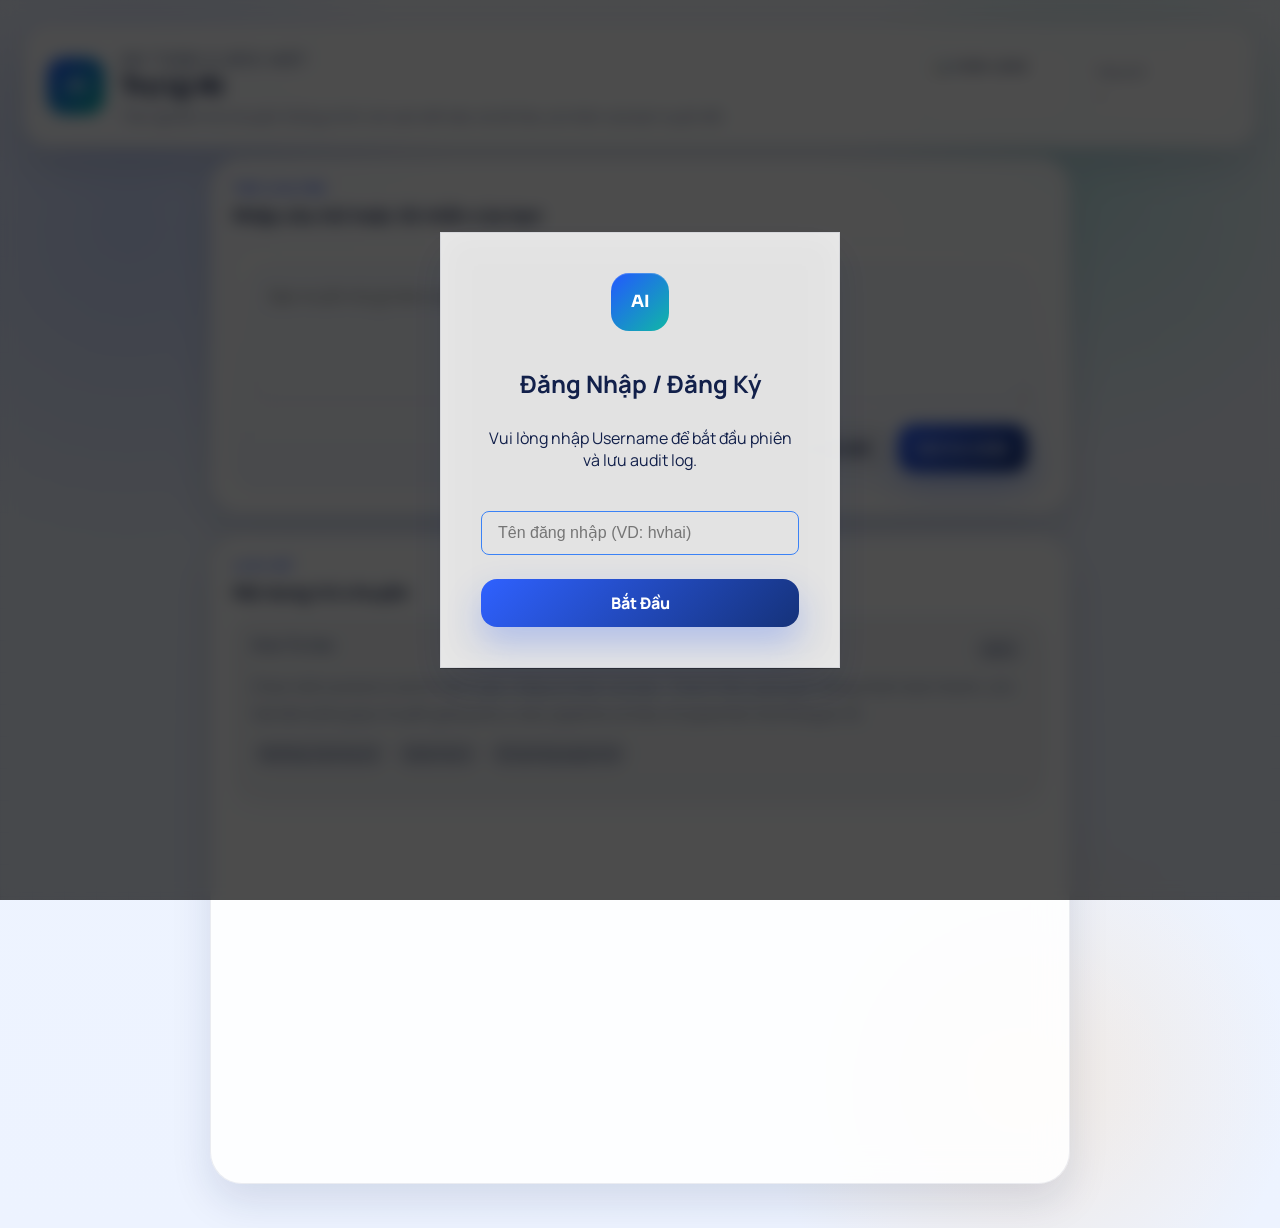
==== demo/app/index.html @ 73564e68 "feat: Introduce a PII detection demo application with test data, audit logging, and an LLM-based det" ====
<!DOCTYPE html>
<html lang="vi">
<head>
  <meta charset="UTF-8">
  <meta name="viewport" content="width=device-width, initial-scale=1.0">
  <title>Legit Flow Demo Console</title>
  <style>
    @import url('https://fonts.googleapis.com/css2?family=Manrope:wght@400;500;600;700;800&family=Sora:wght@600;700&display=swap');

    :root {
      --bg: #eef4ff;
      --bg-soft: #f6f9ff;
      --navy: #0e1c4a;
      --navy-deep: #07102d;
      --primary: #2358ff;
      --primary-soft: rgba(35, 88, 255, 0.12);
      --teal: #10b7a6;
      --teal-soft: rgba(16, 183, 166, 0.12);
      --gold: #ffb95e;
      --gold-soft: rgba(255, 185, 94, 0.16);
      --danger: #eb5757;
      --danger-soft: rgba(235, 87, 87, 0.14);
      --success: #169b6b;
      --success-soft: rgba(22, 155, 107, 0.12);
      --ink: #12204a;
      --muted: #69779a;
      --border: rgba(18, 32, 74, 0.08);
      --card: rgba(255, 255, 255, 0.88);
      --card-strong: rgba(255, 255, 255, 0.96);
      --shadow-lg: 0 32px 80px rgba(17, 35, 86, 0.16);
      --shadow-md: 0 18px 40px rgba(17, 35, 86, 0.12);
      --radius-xl: 32px;
      --radius-lg: 24px;
      --radius-md: 18px;
      --radius-sm: 14px;
    }

    * {
      box-sizing: border-box;
    }

    html,
    body {
      margin: 0;
      min-height: 100%;
    }

    body {
      font-family: "Manrope", "Segoe UI", sans-serif;
      color: var(--ink);
      background:
        radial-gradient(circle at 10% 18%, rgba(35, 88, 255, 0.18), transparent 22%),
        radial-gradient(circle at 85% 15%, rgba(16, 183, 166, 0.18), transparent 18%),
        radial-gradient(circle at 80% 88%, rgba(255, 185, 94, 0.18), transparent 18%),
        linear-gradient(180deg, #f8fbff 0%, var(--bg) 48%, #edf3ff 100%);
      overflow-x: hidden;
    }

    body::before,
    body::after {
      content: "";
      position: fixed;
      inset: 0;
      pointer-events: none;
      z-index: 0;
    }

    body::before {
      background-image:
        linear-gradient(rgba(14, 28, 74, 0.035) 1px, transparent 1px),
        linear-gradient(90deg, rgba(14, 28, 74, 0.035) 1px, transparent 1px);
      background-size: 32px 32px;
      mask-image: linear-gradient(180deg, rgba(0, 0, 0, 0.12), rgba(0, 0, 0, 0.8));
    }

    .app-shell {
      position: relative;
      z-index: 1;
      max-width: 1500px;
      margin: 0 auto;
      padding: 24px 24px 44px;
    }

    .panel {
      background: var(--card);
      border: 1px solid var(--border);
      box-shadow: var(--shadow-md);
      backdrop-filter: blur(16px);
    }

    .appbar {
      display: flex;
      justify-content: space-between;
      align-items: center;
      gap: 18px;
      padding: 18px 22px;
      border-radius: 26px;
    }

    .brand {
      display: flex;
      align-items: center;
      gap: 16px;
      min-width: 0;
    }

    .brand-mark {
      width: 58px;
      height: 58px;
      flex-shrink: 0;
      border-radius: 18px;
      display: grid;
      place-items: center;
      color: #fff;
      font-family: "Sora", "Manrope", sans-serif;
      font-size: 1.05rem;
      font-weight: 700;
      background:
        radial-gradient(circle at 28% 24%, rgba(255, 255, 255, 0.26), transparent 38%),
        linear-gradient(135deg, #2f61ff, #0f1b4a 82%);
      box-shadow: inset 0 1px 0 rgba(255, 255, 255, 0.2);
    }

    .brand-copy {
      min-width: 0;
    }

    .eyebrow {
      margin: 0 0 6px;
      color: #315dff;
      font-size: 0.78rem;
      letter-spacing: 0.16em;
      font-weight: 800;
      text-transform: uppercase;
    }

    .brand-copy h1 {
      margin: 0;
      font-family: "Sora", "Manrope", sans-serif;
      font-size: clamp(1.35rem, 2vw, 2rem);
      line-height: 1.1;
      letter-spacing: -0.03em;
    }

    .brand-copy p {
      margin: 6px 0 0;
      color: var(--muted);
      line-height: 1.5;
      max-width: 720px;
      font-size: 0.94rem;
    }

    .top-actions {
      display: flex;
      align-items: stretch;
      gap: 12px;
      flex-wrap: wrap;
      justify-content: flex-end;
    }

    .top-chip,
    .profile-chip {
      border-radius: 18px;
      padding: 12px 14px;
      background: var(--card-strong);
      border: 1px solid rgba(18, 32, 74, 0.08);
      min-width: 150px;
    }

    .top-chip span,
    .profile-chip span {
      display: block;
      color: var(--muted);
      font-size: 0.76rem;
      font-weight: 700;
      letter-spacing: 0.1em;
      text-transform: uppercase;
      margin-bottom: 5px;
    }

    .top-chip strong,
    .profile-chip strong {
      display: block;
      font-size: 0.95rem;
      line-height: 1.35;
    }

    .top-chip.gateway {
      min-width: 220px;
    }

    .top-chip.gateway strong {
      display: flex;
      align-items: center;
      justify-content: space-between;
      gap: 10px;
    }

    .gateway-pill {
      display: inline-flex;
      align-items: center;
      justify-content: center;
      padding: 7px 10px;
      border-radius: 999px;
      font-size: 0.72rem;
      font-weight: 800;
      letter-spacing: 0.08em;
      text-transform: uppercase;
      color: var(--muted);
      background: rgba(18, 32, 74, 0.08);
    }

    .gateway-pill.ok {
      background: var(--success-soft);
      color: var(--success);
    }

    .gateway-pill.warn {
      background: var(--gold-soft);
      color: #b86b00;
    }

    .gateway-pill.danger {
      background: var(--danger-soft);
      color: var(--danger);
    }

    .profile-chip {
      min-width: 180px;
      display: flex;
      align-items: center;
      gap: 12px;
    }

    .profile-avatar {
      width: 40px;
      height: 40px;
      flex-shrink: 0;
      border-radius: 14px;
      display: grid;
      place-items: center;
      color: #fff;
      font-weight: 800;
      background: linear-gradient(135deg, #10b7a6, #2358ff);
    }

    .profile-chip div {
      min-width: 0;
    }

    .hero-wrap {
      position: relative;
      margin-top: 22px;
      padding-bottom: 54px;
    }

    .hero-card {
      position: relative;
      overflow: hidden;
      padding: 34px 34px 88px;
      border-radius: var(--radius-xl);
      background:
        radial-gradient(circle at 78% 24%, rgba(255, 255, 255, 0.16), transparent 22%),
        linear-gradient(140deg, #17306f 0%, #102355 42%, #2358ff 100%);
      color: #fff;
      box-shadow: var(--shadow-lg);
    }

    .hero-card::after {
      content: "";
      position: absolute;
      right: -80px;
      top: -80px;
      width: 260px;
      height: 260px;
      border-radius: 50%;
      background: rgba(255, 255, 255, 0.08);
    }

    .hero-grid {
      position: relative;
      z-index: 1;
      display: grid;
      grid-template-columns: minmax(0, 1.35fr) minmax(300px, 0.95fr);
      gap: 22px;
      align-items: stretch;
    }

    .hero-copy h2 {
      margin: 0;
      font-family: "Sora", "Manrope", sans-serif;
      font-size: clamp(1.8rem, 2.8vw, 3rem);
      line-height: 1.08;
      letter-spacing: -0.04em;
      max-width: 760px;
    }

    .hero-copy p {
      margin: 16px 0 0;
      color: rgba(255, 255, 255, 0.82);
      line-height: 1.72;
      max-width: 720px;
      font-size: 1rem;
    }

    .hero-pills {
      display: flex;
      flex-wrap: wrap;
      gap: 10px;
      margin-top: 20px;
    }

    .hero-pills span {
      border-radius: 999px;
      padding: 11px 14px;
      background: rgba(255, 255, 255, 0.12);
      border: 1px solid rgba(255, 255, 255, 0.14);
      font-size: 0.84rem;
      font-weight: 700;
      color: rgba(255, 255, 255, 0.96);
      white-space: nowrap;
    }

    .hero-side {
      display: grid;
      gap: 14px;
      align-content: start;
    }

    .trust-card {
      border-radius: 24px;
      padding: 18px;
      background: rgba(255, 255, 255, 0.12);
      border: 1px solid rgba(255, 255, 255, 0.14);
    }

    .trust-card span {
      display: block;
      color: rgba(255, 255, 255, 0.68);
      font-size: 0.74rem;
      letter-spacing: 0.12em;
      text-transform: uppercase;
      font-weight: 800;
      margin-bottom: 6px;
    }

    .trust-card strong {
      display: block;
      font-size: 1.05rem;
      line-height: 1.45;
    }

    .trust-card p {
      margin: 8px 0 0;
      color: rgba(255, 255, 255, 0.78);
      line-height: 1.55;
      font-size: 0.88rem;
    }

    .hero-floats {
      position: absolute;
      left: 28px;
      right: 28px;
      bottom: 0;
      display: grid;
      grid-template-columns: repeat(4, minmax(0, 1fr));
      gap: 14px;
    }

    .float-card {
      border-radius: 22px;
      padding: 16px 18px;
      background: var(--card-strong);
      border: 1px solid rgba(18, 32, 74, 0.08);
      box-shadow: 0 18px 40px rgba(16, 35, 92, 0.12);
    }

    .float-card span {
      display: block;
      color: var(--muted);
      font-size: 0.74rem;
      font-weight: 800;
      letter-spacing: 0.12em;
      text-transform: uppercase;
      margin-bottom: 6px;
    }

    .float-card strong {
      display: block;
      font-size: 1rem;
      line-height: 1.4;
      color: var(--ink);
    }

    .float-card p {
      margin: 8px 0 0;
      color: var(--muted);
      line-height: 1.55;
      font-size: 0.84rem;
    }

    .float-card.audit strong,
    .float-card.policy strong {
      word-break: break-word;
    }

    .option-strip {
      margin-top: 6px;
      border-radius: 26px;
      padding: 18px;
    }

    .option-strip-row {
      display: grid;
      grid-template-columns: minmax(0, 1.1fr) minmax(280px, 0.9fr);
      gap: 18px;
      align-items: start;
    }

    .option-block span.label {
      display: block;
      color: var(--muted);
      font-size: 0.76rem;
      font-weight: 800;
      letter-spacing: 0.12em;
      text-transform: uppercase;
      margin-bottom: 10px;
    }

    .option-bar {
      display: inline-flex;
      flex-wrap: wrap;
      gap: 8px;
      padding: 7px;
      border-radius: 18px;
      background: rgba(18, 32, 74, 0.05);
      border: 1px solid rgba(18, 32, 74, 0.06);
    }

    .option-bar button {
      border: none;
      border-radius: 14px;
      padding: 11px 14px;
      background: transparent;
      color: var(--muted);
      font-weight: 700;
      cursor: pointer;
      transition: background 0.18s ease, color 0.18s ease, transform 0.18s ease;
      white-space: nowrap;
    }

    .option-bar button:hover {
      transform: translateY(-1px);
    }

    .option-bar button.active {
      background: linear-gradient(135deg, #fff, #edf3ff);
      color: var(--navy);
      box-shadow: 0 8px 18px rgba(17, 35, 86, 0.08);
    }

    .principle-chips {
      display: flex;
      flex-wrap: wrap;
      gap: 10px;
    }

    .principle-chips span {
      border-radius: 999px;
      padding: 11px 14px;
      background: rgba(255, 255, 255, 0.92);
      border: 1px solid rgba(18, 32, 74, 0.06);
      color: var(--ink);
      font-size: 0.84rem;
      font-weight: 700;
    }

    .dashboard {
      display: grid;
      grid-template-columns: minmax(0, 1.4fr) minmax(340px, 0.9fr);
      gap: 20px;
      margin-top: 20px;
      align-items: start;
    }

    .dashboard-main,
    .dashboard-side {
      display: flex;
      flex-direction: column;
      gap: 20px;
      min-width: 0;
    }

    .workspace,
    .conversation,
    .insights,
    .support-card {
      border-radius: var(--radius-xl);
      padding: 22px;
    }

    .section-top {
      display: flex;
      justify-content: space-between;
      align-items: flex-start;
      gap: 14px;
      margin-bottom: 14px;
    }

    .section-top .section-copy p {
      margin: 0 0 6px;
      color: #315dff;
      font-size: 0.76rem;
      font-weight: 800;
      letter-spacing: 0.14em;
      text-transform: uppercase;
    }

    .section-top .section-copy h3 {
      margin: 0;
      font-size: 1.14rem;
      line-height: 1.35;
    }

    .section-helper {
      margin: 0;
      color: var(--muted);
      line-height: 1.6;
      font-size: 0.92rem;
    }

    .mode-switch.compact {
      flex-shrink: 0;
    }

    .scenario-rail {
      display: grid;
      grid-template-columns: repeat(2, minmax(0, 1fr));
      gap: 14px;
      margin-top: 18px;
    }

    .scenario-card {
      position: relative;
      width: 100%;
      text-align: left;
      border: none;
      cursor: pointer;
      border-radius: 22px;
      padding: 18px;
      background:
        linear-gradient(180deg, rgba(255, 255, 255, 0.98), rgba(244, 248, 255, 0.94));
      border: 1px solid rgba(18, 32, 74, 0.08);
      box-shadow: 0 16px 34px rgba(17, 35, 86, 0.08);
      transition: transform 0.18s ease, box-shadow 0.18s ease, border-color 0.18s ease;
    }

    .scenario-card:hover {
      transform: translateY(-2px);
      box-shadow: 0 20px 40px rgba(17, 35, 86, 0.12);
      border-color: rgba(35, 88, 255, 0.16);
    }

    .scenario-card:disabled {
      cursor: not-allowed;
      opacity: 0.68;
      transform: none;
      box-shadow: none;
    }

    .scenario-card.block::before,
    .scenario-card.mask::before,
    .scenario-card.allow::before,
    .scenario-card.stream::before {
      content: "";
      position: absolute;
      left: 18px;
      top: 18px;
      width: 38px;
      height: 38px;
      border-radius: 14px;
    }

    .scenario-card.block::before {
      background: var(--danger-soft);
    }

    .scenario-card.mask::before {
      background: var(--gold-soft);
    }

    .scenario-card.allow::before {
      background: var(--success-soft);
    }

    .scenario-card.stream::before {
      background: var(--primary-soft);
    }

    .scenario-meta {
      display: flex;
      justify-content: space-between;
      align-items: center;
      gap: 10px;
      margin-left: 52px;
      margin-bottom: 12px;
    }

    .scenario-meta span {
      font-size: 0.75rem;
      font-weight: 800;
      letter-spacing: 0.1em;
      text-transform: uppercase;
      color: var(--muted);
    }

    .scenario-badge {
      display: inline-flex;
      align-items: center;
      border-radius: 999px;
      padding: 8px 10px;
      font-size: 0.72rem;
      font-weight: 800;
      letter-spacing: 0.08em;
      text-transform: uppercase;
    }

    .scenario-badge.block {
      background: var(--danger-soft);
      color: var(--danger);
    }

    .scenario-badge.mask {
      background: var(--gold-soft);
      color: #b86b00;
    }

    .scenario-badge.allow {
      background: var(--success-soft);
      color: var(--success);
    }

    .scenario-badge.stream {
      background: var(--primary-soft);
      color: var(--primary);
    }

    .scenario-card h4 {
      margin: 0;
      font-size: 1.02rem;
      line-height: 1.4;
    }

    .scenario-card p {
      margin: 8px 0 0;
      color: var(--muted);
      line-height: 1.58;
      font-size: 0.9rem;
    }

    .scenario-foot {
      display: flex;
      justify-content: space-between;
      align-items: flex-end;
      gap: 14px;
      margin-top: 14px;
    }

    .scenario-foot span {
      color: var(--muted);
      font-size: 0.82rem;
      line-height: 1.48;
    }

    .scenario-foot strong {
      color: var(--primary);
      font-size: 0.84rem;
      white-space: nowrap;
    }

    .empty-scenarios {
      padding: 18px;
      border-radius: 20px;
      background: rgba(18, 32, 74, 0.04);
      border: 1px dashed rgba(18, 32, 74, 0.12);
      color: var(--muted);
      line-height: 1.55;
    }

    .composer {
      margin-top: 18px;
      border-radius: 26px;
      padding: 18px;
      background: linear-gradient(180deg, #fff, #f4f8ff);
      border: 1px solid rgba(18, 32, 74, 0.08);
    }

    .composer label {
      display: block;
      margin-bottom: 12px;
      color: var(--ink);
      font-size: 0.92rem;
      font-weight: 800;
    }

    .composer textarea {
      width: 100%;
      min-height: 138px;
      resize: vertical;
      border: none;
      outline: none;
      border-radius: 20px;
      padding: 18px;
      font: inherit;
      color: var(--ink);
      background: #f7faff;
      box-shadow: inset 0 0 0 1px rgba(18, 32, 74, 0.08);
      line-height: 1.72;
      transition: box-shadow 0.18s ease, background 0.18s ease;
    }

    .composer textarea:focus {
      background: #fff;
      box-shadow:
        inset 0 0 0 1px rgba(35, 88, 255, 0.24),
        0 0 0 5px rgba(35, 88, 255, 0.08);
    }

    .composer-footer {
      display: flex;
      justify-content: space-between;
      align-items: center;
      gap: 16px;
      flex-wrap: wrap;
      margin-top: 16px;
    }

    .helper {
      color: var(--muted);
      font-size: 0.88rem;
      line-height: 1.5;
    }

    .button-row {
      display: flex;
      gap: 10px;
      flex-wrap: wrap;
    }

    .btn {
      border: none;
      border-radius: 16px;
      padding: 13px 18px;
      font: inherit;
      font-weight: 800;
      cursor: pointer;
      transition: transform 0.18s ease, opacity 0.18s ease, box-shadow 0.18s ease;
    }

    .btn:hover {
      transform: translateY(-1px);
    }

    .btn:disabled {
      cursor: not-allowed;
      opacity: 0.6;
      transform: none;
      box-shadow: none;
    }

    .btn-primary {
      color: #fff;
      background: linear-gradient(135deg, #2f61ff, #15327a);
      box-shadow: 0 16px 34px rgba(35, 88, 255, 0.26);
    }

    .btn-secondary {
      color: var(--ink);
      background: rgba(18, 32, 74, 0.06);
    }

    .conversation {
      min-height: 650px;
      display: flex;
      flex-direction: column;
    }

    .badge-inline {
      display: inline-flex;
      align-items: center;
      justify-content: center;
      padding: 9px 12px;
      border-radius: 999px;
      font-size: 0.74rem;
      font-weight: 800;
      letter-spacing: 0.08em;
      text-transform: uppercase;
      background: rgba(18, 32, 74, 0.08);
      color: var(--muted);
      white-space: nowrap;
    }

    .badge-inline.warn {
      background: var(--gold-soft);
      color: #b86b00;
    }

    .chat-feed {
      display: flex;
      flex-direction: column;
      gap: 14px;
      min-height: 440px;
      max-height: 72vh;
      overflow: auto;
      padding-right: 4px;
    }

    .message {
      max-width: 90%;
      border-radius: 24px;
      padding: 16px 18px;
      background: linear-gradient(180deg, #ffffff, #f6f9ff);
      border: 1px solid rgba(18, 32, 74, 0.08);
      box-shadow: 0 12px 28px rgba(17, 35, 86, 0.08);
    }

    .message.user {
      align-self: flex-end;
      background: linear-gradient(135deg, #204fe2, #0f1c4a);
      color: #fff;
      box-shadow: 0 16px 30px rgba(35, 88, 255, 0.24);
    }

    .message.assistant {
      align-self: flex-start;
    }

    .message.system {
      align-self: center;
      max-width: 100%;
      background: rgba(18, 32, 74, 0.04);
      border-style: dashed;
      color: var(--muted);
    }

    .message.blocked,
    .message.guarded {
      background: linear-gradient(180deg, #fff7f7, #fff3f3);
      border-color: rgba(235, 87, 87, 0.18);
    }

    .message-head {
      display: flex;
      justify-content: space-between;
      align-items: flex-start;
      gap: 12px;
      margin-bottom: 10px;
    }

    .message-title {
      font-size: 0.9rem;
      font-weight: 800;
    }

    .message-tag {
      display: inline-flex;
      align-items: center;
      border-radius: 999px;
      padding: 7px 10px;
      background: rgba(18, 32, 74, 0.08);
      color: inherit;
      font-size: 0.72rem;
      font-weight: 800;
      letter-spacing: 0.08em;
      text-transform: uppercase;
    }

    .message.user .message-tag {
      background: rgba(255, 255, 255, 0.14);
    }

    .message-body {
      white-space: pre-wrap;
      line-height: 1.72;
      font-size: 0.96rem;
    }

    .chip-row {
      display: flex;
      flex-wrap: wrap;
      gap: 8px;
      margin-top: 12px;
    }

    .mini-chip {
      display: inline-flex;
      align-items: center;
      border-radius: 999px;
      padding: 7px 10px;
      background: rgba(18, 32, 74, 0.08);
      color: inherit;
      font-size: 0.72rem;
      font-weight: 800;
    }

    .message.user .mini-chip {
      background: rgba(255, 255, 255, 0.14);
    }

    .message-meta {
      margin-top: 12px;
      color: inherit;
      opacity: 0.74;
      font-size: 0.83rem;
      line-height: 1.5;
    }

    .insight-tabs {
      margin-bottom: 16px;
    }

    .insight-pane {
      display: none;
    }

    .insight-pane.active {
      display: block;
    }

    .assessment-panel {
      border-radius: 24px;
      padding: 18px;
      background: linear-gradient(180deg, #fff, #f8fbff);
      border: 1px solid rgba(18, 32, 74, 0.08);
    }

    .assessment-panel[data-tone="allow"] {
      border-color: rgba(22, 155, 107, 0.18);
    }

    .assessment-panel[data-tone="mask"] {
      border-color: rgba(255, 185, 94, 0.2);
    }

    .assessment-panel[data-tone="block"] {
      border-color: rgba(235, 87, 87, 0.2);
    }

    .tone {
      display: inline-flex;
      align-items: center;
      justify-content: center;
      border-radius: 999px;
      padding: 8px 12px;
      font-size: 0.74rem;
      font-weight: 800;
      letter-spacing: 0.08em;
      text-transform: uppercase;
      background: rgba(18, 32, 74, 0.08);
      color: var(--muted);
      white-space: nowrap;
    }

    .tone-allow {
      background: var(--success-soft);
      color: var(--success);
    }

    .tone-mask {
      background: var(--gold-soft);
      color: #b86b00;
    }

    .tone-block {
      background: var(--danger-soft);
      color: var(--danger);
    }

    .inspection-grid {
      display: grid;
      grid-template-columns: repeat(2, minmax(0, 1fr));
      gap: 12px;
      margin: 16px 0;
    }

    .inspection-card {
      border-radius: 18px;
      padding: 14px;
      background: rgba(18, 32, 74, 0.04);
      border: 1px solid rgba(18, 32, 74, 0.06);
    }

    .inspection-card span {
      display: block;
      color: var(--muted);
      font-size: 0.8rem;
      margin-bottom: 6px;
    }

    .inspection-card strong {
      display: block;
      line-height: 1.4;
      font-size: 0.94rem;
    }

    .subheading {
      margin: 18px 0 10px;
      color: #315dff;
      font-size: 0.76rem;
      font-weight: 800;
      letter-spacing: 0.12em;
      text-transform: uppercase;
    }

    .signal-list {
      display: flex;
      flex-wrap: wrap;
      gap: 10px;
    }

    .signal-chip {
      min-width: 130px;
      border-radius: 18px;
      padding: 10px 12px;
      background: rgba(18, 32, 74, 0.04);
      border: 1px solid rgba(18, 32, 74, 0.08);
    }

    .signal-chip strong {
      display: block;
      font-size: 0.88rem;
      margin-bottom: 5px;
    }

    .signal-chip span {
      display: block;
      color: var(--muted);
      font-size: 0.8rem;
      line-height: 1.45;
    }

    .signal-chip.block {
      background: var(--danger-soft);
      border-color: rgba(235, 87, 87, 0.16);
    }

    .signal-chip.mask {
      background: var(--gold-soft);
      border-color: rgba(255, 185, 94, 0.18);
    }

    .signal-chip.allow {
      background: var(--success-soft);
      border-color: rgba(22, 155, 107, 0.16);
    }

    .empty-state {
      width: 100%;
      border-radius: 18px;
      padding: 14px 16px;
      color: var(--muted);
      background: rgba(18, 32, 74, 0.04);
      border: 1px dashed rgba(18, 32, 74, 0.12);
      line-height: 1.55;
    }

    .code-block {
      margin: 0;
      padding: 16px;
      border-radius: 20px;
      background: linear-gradient(180deg, #0f1b4a, #081130);
      color: #eef4ff;
      white-space: pre-wrap;
      word-break: break-word;
      line-height: 1.7;
      min-height: 120px;
      font-size: 0.9rem;
      font-family: "SFMono-Regular", Consolas, monospace;
      box-shadow: inset 0 1px 0 rgba(255, 255, 255, 0.06);
    }

    .audit-note {
      margin-top: 14px;
      color: var(--muted);
      line-height: 1.6;
      font-size: 0.88rem;
    }

    .pipeline-list {
      display: grid;
      gap: 12px;
      margin: 0;
      padding: 0;
      list-style: none;
    }

    .pipeline-item {
      display: grid;
      grid-template-columns: auto 1fr;
      gap: 12px;
      padding: 14px;
      border-radius: 18px;
      background: rgba(18, 32, 74, 0.04);
      border: 1px solid rgba(18, 32, 74, 0.06);
    }

    .pipeline-index {
      width: 32px;
      height: 32px;
      border-radius: 12px;
      display: grid;
      place-items: center;
      font-size: 0.82rem;
      font-weight: 800;
      color: var(--ink);
      background: rgba(18, 32, 74, 0.08);
    }

    .pipeline-item strong {
      display: block;
      margin-bottom: 4px;
      font-size: 0.92rem;
    }

    .pipeline-item span {
      display: block;
      color: var(--muted);
      font-size: 0.86rem;
      line-height: 1.56;
    }

    .pipeline-item.active .pipeline-index {
      background: var(--primary-soft);
      color: var(--primary);
    }

    .pipeline-item.warn .pipeline-index {
      background: var(--gold-soft);
      color: #b86b00;
    }

    .pipeline-item.alert .pipeline-index {
      background: var(--danger-soft);
      color: var(--danger);
    }

    .pipeline-item.skipped {
      opacity: 0.7;
    }

    .criteria-list,
    .support-list {
      margin: 0;
      padding-left: 18px;
      display: grid;
      gap: 12px;
      color: var(--muted);
      line-height: 1.6;
      font-size: 0.9rem;
    }

    .criteria-list strong,
    .support-list strong {
      color: var(--ink);
    }

    .support-card .support-grid {
      display: grid;
      gap: 12px;
      margin-top: 14px;
    }

    .support-box {
      border-radius: 20px;
      padding: 16px;
      background: linear-gradient(180deg, #fff, #f6f9ff);
      border: 1px solid rgba(18, 32, 74, 0.08);
    }

    .support-box span {
      display: block;
      color: #315dff;
      font-size: 0.75rem;
      font-weight: 800;
      letter-spacing: 0.12em;
      text-transform: uppercase;
      margin-bottom: 8px;
    }

    .support-box p {
      margin: 0;
      color: var(--muted);
      line-height: 1.6;
      font-size: 0.9rem;
    }

    .loading::after {
      content: " ";
      display: inline-block;
      width: 1em;
      overflow: hidden;
      vertical-align: bottom;
      animation: dots 1.2s steps(3, end) infinite;
    }

    @keyframes dots {
      0% { width: 0; }
      100% { width: 1em; }
    }

    @media (max-width: 1280px) {
      .hero-grid,
      .option-strip-row,
      .dashboard {
        grid-template-columns: 1fr;
      }

      .hero-floats {
        position: static;
        margin-top: 16px;
        grid-template-columns: repeat(2, minmax(0, 1fr));
      }

      .hero-wrap {
        padding-bottom: 0;
      }

      .hero-card {
        padding-bottom: 34px;
      }
    }

    @media (max-width: 900px) {
      .app-shell {
        padding: 16px 16px 28px;
      }

      .appbar,
      .section-top,
      .composer-footer {
        flex-direction: column;
        align-items: stretch;
      }

      .top-actions {
        justify-content: stretch;
      }

      .hero-copy h2 {
        font-size: 1.8rem;
      }

      .hero-floats,
      .scenario-rail,
      .inspection-grid {
        grid-template-columns: 1fr;
      }

      .message {
        max-width: 100%;
      }

      .option-bar {
        width: 100%;
      }
    }

    /* Normal User Mode CSS Overrides */
    .hero-wrap,
    .option-strip,
    .dashboard-side,
    .mode-switch,
    #modeDescription,
    #scenarioList,
    .top-actions .profile-chip,
    .top-actions .top-chip:nth-child(2) {
      display: none !important;
    }

    .dashboard {
      display: flex !important;
      justify-content: center !important;
    }

    .dashboard-main {
      width: 100%;
      max-width: 860px;
      margin-top: -10px;
    }
    
    .helper {
      display: none !important;
    }
    
    .brand-mark {
      background: linear-gradient(135deg, #2358ff, #10b7a6);
    }

    .modal-overlay {
      position: fixed;
      top: 0; left: 0; width: 100%; height: 100%;
      background: rgba(0, 0, 0, 0.7);
      backdrop-filter: blur(8px);
      z-index: 9999;
      display: none;
      align-items: center;
      justify-content: center;
    }
    .modal-content {
      width: 100%;
      max-width: 400px;
      padding: 40px;
      text-align: center;
      display: flex;
      flex-direction: column;
      align-items: center;
    }
    .auth-input {
      width: 100%;
      padding: 12px 16px;
      margin-top: 24px;
      border: 1px solid rgba(255, 255, 255, 0.1);
      border-radius: 8px;
      background: rgba(255, 255, 255, 0.03);
      color: #fff;
      font-size: 1rem;
    }
    .auth-input:focus {
      outline: none;
      border-color: #3b82f6;
    }
  </style>
</head>
<body>
  <div class="app-shell">
    <header class="appbar panel">
      <div class="brand">
        <div class="brand-mark">AI</div>
        <div class="brand-copy">
          <p class="eyebrow">An Toàn & Bảo Mật</p>
          <h1>Trợ Lý AI</h1>
          <p>Trải nghiệm trò chuyện thông minh với cam kết bảo vệ dữ liệu cá nhân của bạn tuyệt đối.</p>
        </div>
      </div>

      <div class="top-actions">
        <div class="top-chip" style="cursor: pointer; padding: 0;" onclick="window.location.href='/logs'">
          <span style="font-weight: 600; padding: 6px 12px; color: var(--text-primary);">📊 View Logs</span>
        </div>

        <div class="top-chip gateway">
          <span>Gateway</span>
          <strong>
            <span id="gatewayStatusText">Checking...</span>
            <span id="gatewayPill" class="gateway-pill warn">Checking</span>
          </strong>
        </div>

        <div class="top-chip">
          <span>Policy</span>
          <strong id="policyText">-</strong>
        </div>

        <div class="profile-chip">
          <div class="profile-avatar">DO</div>
          <div>
            <span>Session</span>
            <strong>Demo Operator</strong>
          </div>
        </div>
      </div>
    </header>

    <section class="hero-wrap">
      <article class="hero-card">
        <div class="hero-grid">
          <div class="hero-copy">
            <p class="eyebrow" style="color: rgba(255,255,255,0.72);">Protected AI Traffic</p>
            <h2>Hệ thống kiểm soát và quản lý các yêu cầu AI, đảm bảo tuân thủ thiết lập bảo mật.</h2>
            <p>Trải nghiệm người dùng đồng nhất, phân tách linh hoạt các phân hệ chức năng: nhập câu lệnh (prompt), lựa chọn kịch bản (scenario), kiểm duyệt yêu cầu qua các chính sách cấu hình và theo dõi dòng dữ liệu một cách trực quan.</p>
            <div class="hero-pills">
              <span>Restricted = Block</span>
              <span>Confidential = Mask</span>
              <span>Tier 1 Audit Always-On</span>
              <span>Streaming Guard Ready</span>
            </div>
          </div>

          <div class="hero-side">
            <div class="trust-card">
              <span>Trải nghiệm người dùng</span>
              <strong>Hiển thị trực quan, theo dõi dễ dàng các luồng dữ liệu và chính sách áp dụng.</strong>
              <p>Màn hình giám sát luôn cập nhật trạng thái làm việc thực tế, giúp quản trị viên nắm bắt nhanh chóng thông tin của từng tiến trình.</p>
            </div>

            <div class="trust-card">
              <span>Tính năng cốt lõi</span>
              <strong>Tuân thủ theo tài liệu, vận hành ổn định.</strong>
              <p>Các khả năng đã được chứng minh: intercept, detect, sanitize, route, output guard và auditability.</p>
            </div>
          </div>
        </div>
      </article>

      <div class="hero-floats">
        <div class="float-card">
          <span>Model</span>
          <strong id="modelText">-</strong>
          <p>Model hiện tại mà demo app gửi qua gateway.</p>
        </div>

        <div class="float-card policy">
          <span>Policy Snapshot</span>
          <strong id="policyDescription">Đang tải thông tin policy hiện hành.</strong>
        </div>

        <div class="float-card audit">
          <span>Audit Store</span>
          <strong id="auditText">-</strong>
          <p>Khu vực lưu trữ các nhật ký kiểm toán trong hệ thống.</p>
        </div>

        <div class="float-card">
          <span>Mục tiêu vận hành</span>
          <strong>Tốc độ cao, minh bạch kết quả</strong>
          <p>Đáp ứng đầy đủ các tiêu chuẩn bảo mật cho ứng dụng quy mô doanh nghiệp.</p>
        </div>
      </div>
    </section>

    <section class="option-strip panel">
      <div class="option-strip-row">
        <div class="option-block">
          <span class="label">Scenario Filter</span>
          <div class="option-bar" id="scenarioFilterBar">
            <button type="button" data-filter="all" class="active">Tất cả</button>
            <button type="button" data-filter="block">Block</button>
            <button type="button" data-filter="mask">Mask</button>
            <button type="button" data-filter="stream">Streaming</button>
            <button type="button" data-filter="allow">Allow</button>
          </div>
        </div>

        <div class="option-block">
          <span class="label">Quick Principles</span>
          <div class="principle-chips">
            <span>Không leak raw PII</span>
            <span>Response trace rõ ràng</span>
            <span>Mode switch dễ hiểu</span>
          </div>
        </div>
      </div>
    </section>

    <section class="dashboard">
      <section class="dashboard-main">
        <article class="workspace panel">
          <div class="section-top">
            <div class="section-copy">
              <p>Trò Chuyện</p>
              <h3>Nhập câu hỏi hoặc lời nhắn của bạn</h3>
            </div>

            <div class="option-bar mode-switch compact" id="modeSwitch" style="display:none;">
              <button type="button" data-mode="standard" class="active">Standard Flow</button>
              <button type="button" data-mode="stream">Streaming Guard</button>
            </div>
          </div>

          <p id="modeDescription" class="section-helper" style="display:none;"></p>

          <div id="scenarioList" class="scenario-rail"></div>

          <div class="composer">
            <label for="input" style="display:none;">Tìm kiếm</label>
            <textarea id="input" placeholder="Bạn muốn hỏi gì hôm nay? (Nhấn Enter để gửi)"></textarea>

            <div class="composer-footer" style="justify-content: flex-end;">
              <div class="helper" style="display:none;">Enter để gửi. Shift+Enter để xuống dòng.</div>
              <div class="button-row">
                <button type="button" id="clearBtn" class="btn btn-secondary">Đoạn chat mới</button>
                <button type="button" id="sendBtn" class="btn btn-primary">Gửi tin nhắn</button>
              </div>
            </div>
          </div>
        </article>

        <article class="conversation panel">
          <div class="section-top">
            <div class="section-copy">
              <p>Lịch Sử</p>
              <h3>Nội dung trò chuyện</h3>
            </div>
            <span id="activityBadge" class="badge-inline" style="display:none;">Idle</span>
          </div>

          <div id="chat" class="chat-feed"></div>
        </article>
      </section>

      <aside class="dashboard-side">
        <article class="insights panel">
          <div class="section-top">
            <div class="section-copy">
              <p>Security Insight</p>
              <h3>Một card, nhiều tab, ít rối hơn</h3>
            </div>
          </div>

          <div class="option-bar insight-tabs" id="insightTabs">
            <button type="button" data-tab="policy" class="active">Policy View</button>
            <button type="button" data-tab="pipeline">Pipeline</button>
            <button type="button" data-tab="criteria">Pass Criteria</button>
          </div>

          <section id="policyPane" class="insight-pane active">
            <div id="assessmentPanel" class="assessment-panel" data-tone="neutral">
              <div class="section-top" style="margin-bottom: 0;">
                <div class="section-copy">
                  <p>Structured Preview</p>
                  <h3>Policy assessment trước khi forward</h3>
                </div>
                <span id="assessmentTone" class="tone">Waiting</span>
              </div>

              <p id="assessmentSummary" class="section-helper" style="margin-top: 14px;">Nhập prompt hoặc chạy một scenario để xem request hiện tại sẽ allow, mask hay block dữ liệu như thế nào.</p>

              <div class="inspection-grid">
                <div class="inspection-card">
                  <span>Overall Action</span>
                  <strong id="actionValue">Allow</strong>
                </div>
                <div class="inspection-card">
                  <span>Policy</span>
                  <strong id="policyValue">default-hardened</strong>
                </div>
              </div>

              <h4 class="subheading">Detections</h4>
              <div id="detectionList" class="signal-list">
                <div class="empty-state">Chưa có structured detections nào được phân tích.</div>
              </div>

              <h4 class="subheading">Sanitized Input</h4>
              <pre id="sanitizedPreview" class="code-block">Structured preview sẽ hiển thị tại đây sau khi bạn gửi prompt.</pre>

              <p id="auditNote" class="audit-note">Tier 1 metadata always-on. Tier 2 chỉ dùng bản redacted hoặc masked khi có transform.</p>
            </div>
          </section>

          <section id="pipelinePane" class="insight-pane">
            <ul id="pipelineList" class="pipeline-list">
              <li class="pipeline-item active" data-step="intercept">
                <div class="pipeline-index">1</div>
                <div>
                  <strong>Intercept</strong>
                  <span>Demo app gửi request qua gateway thay vì đi thẳng tới model.</span>
                </div>
              </li>
              <li class="pipeline-item" data-step="detect">
                <div class="pipeline-index">2</div>
                <div>
                  <strong>Detect</strong>
                  <span>Structured detector soi CCCD, SĐT, email, JWT và API keys theo policy demo.</span>
                </div>
              </li>
              <li class="pipeline-item" data-step="sanitize">
                <div class="pipeline-index">3</div>
                <div>
                  <strong>Sanitize</strong>
                  <span>Restricted bị block, Confidential bị mask để giữ utility và an toàn.</span>
                </div>
              </li>
              <li class="pipeline-item" data-step="route">
                <div class="pipeline-index">4</div>
                <div>
                  <strong>Route</strong>
                  <span>Chỉ prompt đủ an toàn mới được forward đến backend mock hoặc LLM thật.</span>
                </div>
              </li>
              <li class="pipeline-item" data-step="output">
                <div class="pipeline-index">5</div>
                <div>
                  <strong>Output Guard</strong>
                  <span>Streaming mode bật holdback scan và truncate an toàn nếu response có dữ liệu nhạy cảm.</span>
                </div>
              </li>
              <li class="pipeline-item" data-step="audit">
                <div class="pipeline-index">6</div>
                <div>
                  <strong>Audit</strong>
                  <span>Tier 1 metadata luôn được ghi lại để đảm bảo auditability.</span>
                </div>
              </li>
            </ul>
          </section>

          <section id="criteriaPane" class="insight-pane">
            <ul class="criteria-list">
              <li><strong>Pass:</strong> Structured PII và secrets bị block hoặc mask đúng policy và không lộ raw trên UI.</li>
              <li><strong>Pass:</strong> Streaming mode có thể truncate an toàn thay vì để response rò rỉ thông tin nhạy cảm.</li>
              <li><strong>Pass:</strong> Người xem hiểu ngay mode hiện tại, request status và request trace mà không cần đọc code trước.</li>
              <li><strong>Fail:</strong> UI quá nhiều khối ngang nhau, không có entry point rõ ràng, hoặc mô tả capability vượt quá MVP thật sự.</li>
            </ul>
          </section>
        </article>

        <article class="support-card panel">
          <div class="section-top">
            <div class="section-copy">
              <p>MVP Fit</p>
              <h3>Thiết kế gọn hơn nhưng vẫn đúng tài liệu</h3>
            </div>
          </div>

          <div class="support-grid">
            <div class="support-box">
              <span>Live Today</span>
              <p>UI đang nhấn mạnh những thứ repo thực sự có: policy-as-code, audit, streaming guard demo, request trace và scenario testing.</p>
            </div>

            <div class="support-box">
              <span>Next Later</span>
              <p>Những mục như approval UI, staged rollout hay hardening sâu hơn vẫn được giữ là roadmap, không bị lẫn với phần demo hiện tại.</p>
            </div>
          </div>
        </article>
      </aside>
    </section>
  </div>

  <!-- Auth Modal -->
  <div id="authModal" class="modal-overlay">
    <div class="modal-content panel">
      <div class="brand-mark" style="margin-bottom: 16px;">AI</div>
      <h2>Đăng Nhập / Đăng Ký</h2>
      <p style="margin-top: 8px; color: var(--text-muted);">Vui lòng nhập Username để bắt đầu phiên và lưu audit log.</p>
      <input type="text" id="usernameInput" class="auth-input" placeholder="Tên đăng nhập (VD: hvhai)" />
      <button type="button" id="loginBtn" class="btn btn-primary" style="width: 100%; margin-top: 24px;">Bắt Đầu</button>
    </div>
  </div>

  <script>
    const scenarios = [
      {
        id: 'vn-pii',
        title: 'VN PII Detection',
        type: 'Runbook 01',
        mode: 'standard',
        category: 'block',
        badge: 'Block',
        prompt: 'Thông tin khách hàng: CCCD 001234567890, SĐT 0912345678 cần xác minh hợp đồng.',
        description: 'Case structured PII, trong đó CCCD phải bị block và SĐT đi theo policy Confidential.',
        expectation: 'Restricted block + Confidential mask'
      },
      {
        id: 'api-key',
        title: 'Secret Detection',
        type: 'Runbook 02',
        mode: 'standard',
        category: 'block',
        badge: 'Block',
        prompt: 'API key: sk-abc123def456ghi789jkl012mno345pqr678',
        description: 'Chứng minh secret bị chặn trước khi prompt rời môi trường doanh nghiệp.',
        expectation: 'Restricted block'
      },
      {
        id: 'jwt',
        title: 'JWT Token',
        type: 'Runbook 03',
        mode: 'standard',
        category: 'block',
        badge: 'Block',
        prompt: 'Token: eyJhbGciOiJIUzI1NiIsInR5cCI6IkpXVCJ9.eyJzdWIiOiIxMjM0NTY3ODkwIn0.SflKxwRJSMeKKF2QT4fwpMeJf36POk6yJV_adQssw5c',
        description: 'Kiểm tra secret detection với bearer token trong prompt.',
        expectation: 'Restricted block'
      },
      {
        id: 'mask',
        title: 'Confidential Masking',
        type: 'Policy Demo',
        mode: 'standard',
        category: 'mask',
        badge: 'Mask',
        prompt: 'Liên hệ khách hàng qua email minh.nguyen@company.com.vn hoặc SĐT 0912345678.',
        description: 'Cho thấy dữ liệu Confidential có thể được mask thay vì block cứng.',
        expectation: 'Confidential mask'
      },
      {
        id: 'clean',
        title: 'Clean Text',
        type: 'Runbook 04',
        mode: 'standard',
        category: 'allow',
        badge: 'Allow',
        prompt: 'Hôm nay thời tiết đẹp. Hãy tóm tắt lịch công việc của nhóm theo phong cách ngắn gọn.',
        description: 'Case an toàn để cho thấy request sạch đi qua gateway với trải nghiệm tự nhiên.',
        expectation: 'Allow'
      },
      {
        id: 'stream',
        title: 'Streaming Output Guard',
        type: 'Runbook 05',
        mode: 'stream',
        category: 'stream',
        badge: 'Stream',
        prompt: 'Kiểm thử streaming output guard: hãy mô phỏng một phản hồi có chứa thông tin nhạy cảm để xác minh cơ chế truncate an toàn.',
        description: 'Chạy endpoint stream để minh họa holdback window, scan theo chunk và safe truncation.',
        expectation: 'Safe truncation if sensitive output appears'
      },
      {
        id: 'l2-fn',
        title: 'L2 Contextual (Fuzzy PII)',
        type: 'AI Test',
        mode: 'standard',
        category: 'mask',
        badge: 'Mask',
        prompt: 'Tôi muốn kiểm tra hồ sơ. CCCD của tôi là 0 7 9 0 9 0 1 2 3 4 5 6.',
        description: 'Case cố tình viết cách điệu PII (thêm khoảng trắng) để qua mặt Regex L1. L2 LLM Detector sẽ bắt chính xác lỗi này.',
        expectation: 'Confidential mask (bởi AI)'
      },
      {
        id: 'l2-fp',
        title: 'L2 Contextual (False Positive)',
        type: 'AI Test',
        mode: 'standard',
        category: 'allow',
        badge: 'Allow',
        prompt: 'Mã đơn hàng của bạn là 123456789. Tổng tài sản công ty: 999123456789 VND.',
        description: 'Các chuỗi số 9 hoăc 12 không phải CMND/CCCD hợp lệ. AI L2 sẽ không nhận diện nhầm.',
        expectation: 'Allow (không nhận diện PII)'
      }
    ];

    const modeCopy = {
      standard: 'Standard Flow dùng request thường để cho thấy input policy enforcement, transform và response trace.',
      stream: 'Streaming Guard dùng endpoint stream để minh họa output holdback scan và truncate an toàn khi response có rủi ro.'
    };

    const state = {
      mode: 'standard',
      busy: false,
      inspection: null,
      scenarioFilter: 'all',
      activeInsightTab: 'policy'
    };

    const chat = document.getElementById('chat');
    const input = document.getElementById('input');
    const sendBtn = document.getElementById('sendBtn');
    const clearBtn = document.getElementById('clearBtn');
    const modeSwitch = document.getElementById('modeSwitch');
    const modeDescription = document.getElementById('modeDescription');
    const scenarioList = document.getElementById('scenarioList');
    const scenarioFilterBar = document.getElementById('scenarioFilterBar');
    const activityBadge = document.getElementById('activityBadge');
    const gatewayPill = document.getElementById('gatewayPill');
    const gatewayStatusText = document.getElementById('gatewayStatusText');
    const modelText = document.getElementById('modelText');
    const policyText = document.getElementById('policyText');
    const auditText = document.getElementById('auditText');
    const policyDescription = document.getElementById('policyDescription');
    const assessmentPanel = document.getElementById('assessmentPanel');
    const assessmentTone = document.getElementById('assessmentTone');
    const assessmentSummary = document.getElementById('assessmentSummary');
    const actionValue = document.getElementById('actionValue');
    const policyValue = document.getElementById('policyValue');
    const detectionList = document.getElementById('detectionList');
    const sanitizedPreview = document.getElementById('sanitizedPreview');
    const auditNote = document.getElementById('auditNote');
    const pipelineList = document.getElementById('pipelineList');
    const insightTabs = document.getElementById('insightTabs');
    const policyPane = document.getElementById('policyPane');
    const pipelinePane = document.getElementById('pipelinePane');
    const criteriaPane = document.getElementById('criteriaPane');

    const authModal = document.getElementById('authModal');
    const loginBtn = document.getElementById('loginBtn');
    const usernameInput = document.getElementById('usernameInput');
    
    let currentUser = localStorage.getItem('currentUser');

    function initAuth() {
      if (!currentUser) {
        authModal.style.display = 'flex';
        usernameInput.focus();
      } else {
        authModal.style.display = 'none';
      }
    }

    loginBtn.addEventListener('click', () => {
      const val = usernameInput.value.trim();
      if (val) {
        currentUser = val;
        localStorage.setItem('currentUser', currentUser);
        authModal.style.display = 'none';
        input.focus();
      }
    });

    usernameInput.addEventListener('keydown', (e) => {
      if (e.key === 'Enter') loginBtn.click();
    });

    function renderScenarios() {
      scenarioList.innerHTML = '';

      const filtered = scenarios.filter((scenario) => {
        if (state.scenarioFilter === 'all') return true;
        return scenario.category === state.scenarioFilter;
      });

      if (!filtered.length) {
        const empty = document.createElement('div');
        empty.className = 'empty-scenarios';
        empty.textContent = 'Không có scenario nào cho filter này. Hãy chọn nhóm khác để tiếp tục demo.';
        scenarioList.appendChild(empty);
        return;
      }

      filtered.forEach((scenario) => {
        const button = document.createElement('button');
        button.type = 'button';
        button.className = `scenario-card ${scenario.category}`;
        button.innerHTML = `
          <div class="scenario-meta">
            <span>${scenario.type}</span>
            <span class="scenario-badge ${scenario.category}">${scenario.badge}</span>
          </div>
          <h4>${scenario.title}</h4>
          <p>${scenario.description}</p>
          <div class="scenario-foot">
            <span>${scenario.expectation}</span>
            <strong>Run scenario</strong>
          </div>
        `;
        button.addEventListener('click', () => runScenario(scenario));
        scenarioList.appendChild(button);
      });
    }

    function runScenario(scenario) {
      if (state.busy) return;
      setMode(scenario.mode);
      setInsightTab('policy');
      input.value = scenario.prompt;
      autoResizeInput();
      sendPrompt(`Scenario: ${scenario.title}`);
    }

    function setMode(mode) {
      state.mode = mode;
      modeDescription.textContent = modeCopy[mode];
      [...modeSwitch.querySelectorAll('button')].forEach((button) => {
        button.classList.toggle('active', button.dataset.mode === mode);
      });
      updatePipeline();
    }

    function setScenarioFilter(filter) {
      state.scenarioFilter = filter;
      [...scenarioFilterBar.querySelectorAll('button')].forEach((button) => {
        button.classList.toggle('active', button.dataset.filter === filter);
      });
      renderScenarios();
    }

    function setInsightTab(tab) {
      state.activeInsightTab = tab;
      [...insightTabs.querySelectorAll('button')].forEach((button) => {
        button.classList.toggle('active', button.dataset.tab === tab);
      });
      policyPane.classList.toggle('active', tab === 'policy');
      pipelinePane.classList.toggle('active', tab === 'pipeline');
      criteriaPane.classList.toggle('active', tab === 'criteria');
    }

    function setBusy(isBusy) {
      state.busy = isBusy;
      sendBtn.disabled = isBusy;
      clearBtn.disabled = isBusy;
      input.disabled = isBusy;
      [...scenarioList.querySelectorAll('button')].forEach((button) => {
        button.disabled = isBusy;
      });
      sendBtn.textContent = isBusy ? 'Đang xử lý' : 'Gửi qua gateway';
      sendBtn.classList.toggle('loading', isBusy);
      activityBadge.textContent = isBusy ? 'Processing' : 'Idle';
      activityBadge.className = isBusy ? 'badge-inline warn' : 'badge-inline';
    }

    function addMessage({ role, title, text, meta = '', chips = [], blocked = false, guarded = false }) {
      const card = document.createElement('article');
      card.className = `message ${role}`;
      if (blocked) card.classList.add('blocked');
      if (guarded) card.classList.add('guarded');

      const head = document.createElement('div');
      head.className = 'message-head';

      const titleEl = document.createElement('div');
      titleEl.className = 'message-title';
      titleEl.textContent = title;

      const tag = document.createElement('div');
      tag.className = 'message-tag';
      tag.textContent = role === 'user' ? 'Prompt' : role === 'assistant' ? 'Gateway' : 'Info';

      head.appendChild(titleEl);
      head.appendChild(tag);
      card.appendChild(head);

      const body = document.createElement('div');
      body.className = 'message-body';
      body.textContent = text;
      card.appendChild(body);

      if (chips.length) {
        const row = document.createElement('div');
        row.className = 'chip-row';
        chips.forEach((chip) => {
          const chipEl = document.createElement('span');
          chipEl.className = 'mini-chip';
          chipEl.textContent = chip;
          row.appendChild(chipEl);
        });
        card.appendChild(row);
      }

      if (meta) {
        const metaEl = document.createElement('div');
        metaEl.className = 'message-meta';
        metaEl.textContent = meta;
        card.appendChild(metaEl);
      }

      chat.appendChild(card);
      chat.scrollTop = chat.scrollHeight;

      return { element: card, bodyEl: body };
    }

    function addIntroMessage() {
      addMessage({
        role: 'system',
        title: 'How To Use',
        text: 'Chọn một scenario card ở trên hoặc nhập prompt của bạn. Thanh filter giúp gom đúng nhóm test nhanh, còn tab bên phải giúp chuyển giữa policy view, pipeline và tiêu chí pass/fail mà không bị rối.',
        chips: ['Banking-style layout', 'Option bars', 'Streaming supported']
      });
    }

    async function sendPrompt(source = 'Manual prompt') {
      if (state.busy) return;
      const message = input.value.trim();
      if (!message) return;

      setBusy(true);
      input.value = '';
      autoResizeInput();
      setInsightTab('policy');

      let inspection;
      try {
        inspection = await inspectPrompt(message);
      } catch (error) {
        inspection = fallbackInspection(message);
      }

      state.inspection = inspection;
      updateInspection(inspection);

      addMessage({
        role: 'user',
        title: source,
        text: message,
        meta: inspection.summary,
        chips: [
          state.mode === 'stream' ? 'Streaming Guard' : 'Standard Flow',
          actionBadge(inspection.overall_action)
        ]
      });

      try {
        if (state.mode === 'stream') {
          await sendStream(message);
        } else {
          await sendStandard(message);
        }
      } catch (error) {
        addMessage({
          role: 'assistant',
          title: 'Connection Issue',
          text: error.message || 'Không thể kết nối tới demo app hoặc gateway.',
          meta: 'Kiểm tra lại mock LLM, gateway và biến môi trường của demo.'
        });
      } finally {
        setBusy(false);
        input.focus();
      }
    }

    async function inspectPrompt(message) {
      const response = await fetch('/api/inspect', {
        method: 'POST',
        headers: { 'Content-Type': 'application/json' },
        body: JSON.stringify({ message })
      });

      if (!response.ok) {
        throw new Error('Inspection unavailable');
      }

      return response.json();
    }

    async function sendStandard(message) {
      const response = await fetch('/api/chat', {
        method: 'POST',
        headers: { 'Content-Type': 'application/json' },
        body: JSON.stringify({ message, user_id: currentUser })
      });

      const data = await parseMaybeJSON(response);
      addMessage({
        role: 'assistant',
        title: data.blocked ? 'Policy Blocked Request' : 'Gateway Response',
        text: data.reply || 'Gateway returned no content.',
        blocked: Boolean(data.blocked),
        guarded: Boolean(data.blocked),
        meta: formatMeta({
          requestId: data.request_id,
          mode: 'Standard Flow',
          extra: data.blocked ? 'Request stopped before reaching the model.' : 'Response returned successfully.'
        }),
        chips: [
          data.blocked ? 'Blocked before route' : 'Response received',
          state.inspection ? actionBadge(state.inspection.overall_action) : 'Policy evaluated'
        ]
      });
    }

    async function sendStream(message) {
      const response = await fetch('/api/chat/stream', {
        method: 'POST',
        headers: { 'Content-Type': 'application/json' },
        body: JSON.stringify({ message, user_id: currentUser })
      });

      if (!response.ok) {
        const errorData = await parseMaybeJSON(response);
        addMessage({
          role: 'assistant',
          title: response.status === 403 ? 'Policy Blocked Request' : 'Streaming Error',
          text: errorData.reply || errorData.error || 'Streaming request failed.',
          blocked: response.status === 403,
          guarded: response.status === 403,
          meta: formatMeta({
            requestId: response.headers.get('X-Request-ID'),
            mode: 'Streaming Guard',
            extra: response.status === 403 ? 'Request blocked before stream started.' : 'Gateway returned an error for the streaming call.'
          }),
          chips: ['Streaming path', response.status === 403 ? 'Blocked' : 'Error']
        });
        return;
      }

      const requestId = response.headers.get('X-Request-ID');
      const card = addMessage({
        role: 'assistant',
        title: 'Streaming Gateway Response',
        text: '',
        meta: formatMeta({
          requestId,
          mode: 'Streaming Guard',
          extra: 'Receiving streamed chunks through output guard.'
        }),
        chips: ['Streaming path', 'Live chunks']
      });

      const reader = response.body.getReader();
      const decoder = new TextDecoder();
      let buffer = '';
      let sawGuardTruncation = false;

      while (true) {
        const { value, done } = await reader.read();
        if (done) break;
        buffer += decoder.decode(value, { stream: true });
        buffer = consumeSSE(buffer, (chunk) => {
          if (chunk === '[DONE]') return;
          if (chunk.includes('[Response truncated')) {
            sawGuardTruncation = true;
            card.element.classList.add('guarded');
          }
          card.bodyEl.textContent += chunk;
          chat.scrollTop = chat.scrollHeight;
        });
      }

      buffer += decoder.decode();
      consumeSSE(buffer, (chunk) => {
        if (chunk === '[DONE]') return;
        if (chunk.includes('[Response truncated')) {
          sawGuardTruncation = true;
          card.element.classList.add('guarded');
        }
        card.bodyEl.textContent += chunk;
      }, true);

      if (!card.bodyEl.textContent.trim()) {
        card.bodyEl.textContent = 'Không có nội dung stream được trả về.';
      }

      const meta = formatMeta({
        requestId,
        mode: 'Streaming Guard',
        extra: sawGuardTruncation ? 'Output guard truncated unsafe content safely.' : 'Stream completed without policy violation.'
      });
      const metaEl = card.element.querySelector('.message-meta');
      if (metaEl) metaEl.textContent = meta;
      chat.scrollTop = chat.scrollHeight;
    }

    function consumeSSE(buffer, onChunk, flush = false) {
      const blocks = buffer.split(/\r?\n\r?\n/);
      const completeBlocks = flush ? blocks : blocks.slice(0, -1);
      const remainder = flush ? '' : blocks[blocks.length - 1];

      completeBlocks.forEach((block) => {
        if (!block.trim()) return;
        const lines = block.split(/\r?\n/);
        let payload = '';
        lines.forEach((line) => {
          if (!line.startsWith('data:')) return;
          let piece = line.slice(5);
          if (piece.startsWith(' ')) piece = piece.slice(1);
          payload += piece;
        });
        if (payload) onChunk(payload);
      });

      return remainder;
    }

    async function loadStatus() {
      try {
        const response = await fetch('/api/status');
        const status = await response.json();
        updateStatus(status);
      } catch (error) {
        gatewayPill.textContent = 'Offline';
        gatewayPill.className = 'gateway-pill danger';
        gatewayStatusText.textContent = 'Không lấy được trạng thái gateway';
        policyDescription.textContent = 'Status endpoint chưa phản hồi. Hãy kiểm tra gateway hoặc demo app.';
        auditText.textContent = '-';
      }
    }

    function updateStatus(status) {
      gatewayPill.textContent = status.gateway_ready ? 'Ready' : 'Degraded';
      gatewayPill.className = status.gateway_ready ? 'gateway-pill ok' : 'gateway-pill warn';
      gatewayStatusText.textContent = status.gateway_status || 'Unknown';
      modelText.textContent = status.model || '-';
      policyText.textContent = [status.policy_name, status.policy_version].filter(Boolean).join(' ');
      policyDescription.textContent = status.policy_description || 'Default policy loaded for the demo.';
      auditText.textContent = formatFriendlyPath(status.audit_dir);
      auditText.title = status.audit_dir || '';
    }

    function updateInspection(inspection) {
      const tone = inspection.overall_action || 'allow';
      assessmentPanel.dataset.tone = tone;
      assessmentTone.textContent = actionBadge(tone);
      assessmentTone.className = `tone tone-${tone}`;
      assessmentSummary.textContent = inspection.summary;
      actionValue.textContent = actionBadge(tone);
      policyValue.textContent = [inspection.policy_name, inspection.policy_version].filter(Boolean).join(' ');
      sanitizedPreview.textContent = inspection.sanitized_input || 'No sanitized prompt available.';
      auditNote.textContent = inspection.audit_note || 'Tier 1 metadata always-on.';
      renderDetections(inspection.detections || []);
      updatePipeline();
    }

    function renderDetections(detections) {
      detectionList.innerHTML = '';

      if (!detections.length) {
        const empty = document.createElement('div');
        empty.className = 'empty-state';
        empty.textContent = 'Không phát hiện structured PII hoặc secrets trong preview hiện tại.';
        detectionList.appendChild(empty);
        return;
      }

      detections.forEach((detection) => {
        const item = document.createElement('div');
        item.className = `signal-chip ${detection.action || 'allow'}`;

        const label = document.createElement('strong');
        label.textContent = detection.label;

        const detail = document.createElement('span');
        detail.textContent = `${detection.detail} • ${detection.tier} • x${detection.count}`;

        const action = document.createElement('span');
        action.textContent = `Action: ${actionBadge(detection.action)}`;

        item.appendChild(label);
        item.appendChild(detail);
        item.appendChild(action);
        detectionList.appendChild(item);
      });
    }

    function updatePipeline() {
      const action = state.inspection ? state.inspection.overall_action : null;

      pipelineList.querySelectorAll('.pipeline-item').forEach((item) => {
        item.classList.remove('active', 'warn', 'alert', 'skipped');
        const step = item.dataset.step;

        if (!action) {
          if (step === 'intercept') item.classList.add('active');
          return;
        }

        if (step === 'intercept' || step === 'detect' || step === 'audit') {
          item.classList.add('active');
          return;
        }

        if (step === 'sanitize') {
          if (action === 'block') item.classList.add('alert');
          else if (action === 'mask') item.classList.add('warn');
          else item.classList.add('active');
          return;
        }

        if (step === 'route') {
          if (action === 'block') item.classList.add('skipped');
          else item.classList.add('active');
          return;
        }

        if (step === 'output') {
          if (state.mode === 'stream') item.classList.add('warn');
          else item.classList.add('active');
        }
      });
    }

    function actionBadge(action) {
      switch (action) {
        case 'block':
          return 'Block';
        case 'mask':
          return 'Mask';
        default:
          return 'Allow';
      }
    }

    function formatMeta({ requestId, mode, extra }) {
      const parts = [];
      if (requestId) parts.push(`Request ID: ${requestId}`);
      if (mode) parts.push(mode);
      if (extra) parts.push(extra);
      return parts.join(' • ');
    }

    async function parseMaybeJSON(response) {
      const text = await response.text();
      try {
        return JSON.parse(text);
      } catch (error) {
        return { error: text };
      }
    }

    function fallbackInspection(message) {
      return {
        overall_action: 'allow',
        summary: 'Structured preview tạm thời không khả dụng, nhưng bạn vẫn có thể tiếp tục gọi gateway.',
        policy_name: 'default-hardened',
        policy_version: 'preview-unavailable',
        sanitized_input: message,
        audit_note: 'Tier 1 metadata vẫn là nguồn trace chính thức trong gateway.',
        detections: []
      };
    }

    function clearConversation() {
      chat.innerHTML = '';
      state.inspection = null;
      assessmentPanel.dataset.tone = 'neutral';
      assessmentTone.textContent = 'Waiting';
      assessmentTone.className = 'tone';
      assessmentSummary.textContent = 'Nhập prompt hoặc chạy một scenario để xem request hiện tại sẽ allow, mask hay block dữ liệu như thế nào.';
      actionValue.textContent = 'Allow';
      sanitizedPreview.textContent = 'Structured preview sẽ hiển thị tại đây sau khi bạn gửi prompt.';
      auditNote.textContent = 'Tier 1 metadata always-on. Tier 2 chỉ dùng bản redacted hoặc masked khi có transform.';
      detectionList.innerHTML = '<div class="empty-state">Chưa có structured detections nào được phân tích.</div>';
      updatePipeline();
      setInsightTab('policy');
      addIntroMessage();
    }

    function autoResizeInput() {
      input.style.height = 'auto';
      input.style.height = `${Math.min(input.scrollHeight, 260)}px`;
    }

    function formatFriendlyPath(path) {
      if (!path) return '-';
      const parts = path.split('/').filter(Boolean);
      if (parts.length >= 2) {
        return `${parts[parts.length - 2]}/${parts[parts.length - 1]}`;
      }
      return path;
    }

    modeSwitch.querySelectorAll('button').forEach((button) => {
      button.addEventListener('click', () => setMode(button.dataset.mode));
    });

    scenarioFilterBar.querySelectorAll('button').forEach((button) => {
      button.addEventListener('click', () => setScenarioFilter(button.dataset.filter));
    });

    insightTabs.querySelectorAll('button').forEach((button) => {
      button.addEventListener('click', () => setInsightTab(button.dataset.tab));
    });

    sendBtn.addEventListener('click', () => sendPrompt());
    clearBtn.addEventListener('click', clearConversation);

    input.addEventListener('keydown', (event) => {
      if (event.key === 'Enter' && !event.shiftKey) {
        event.preventDefault();
        sendPrompt();
      }
    });

    let notificationShown = false;
    input.addEventListener('input', async (e) => {
      autoResizeInput();
      if (!notificationShown && e.target.value.trim().length > 0) {
        notificationShown = true;
        try {
          const res = await fetch('/api/notification');
          if (res.ok) {
            const data = await res.json();
            if (data.message) {
              addMessage({
                role: 'system',
                title: 'Hệ thống Thông Báo',
                text: data.message,
                chips: ['System Alert', 'Audit Warning']
              });
            }
          }
        } catch (err) {}
      }
    });

    setMode('standard');
    setScenarioFilter('all');
    setInsightTab('policy');
    clearConversation();
    loadStatus();
    setInterval(loadStatus, 30000);
    initAuth();
  </script>
</body>
</html>
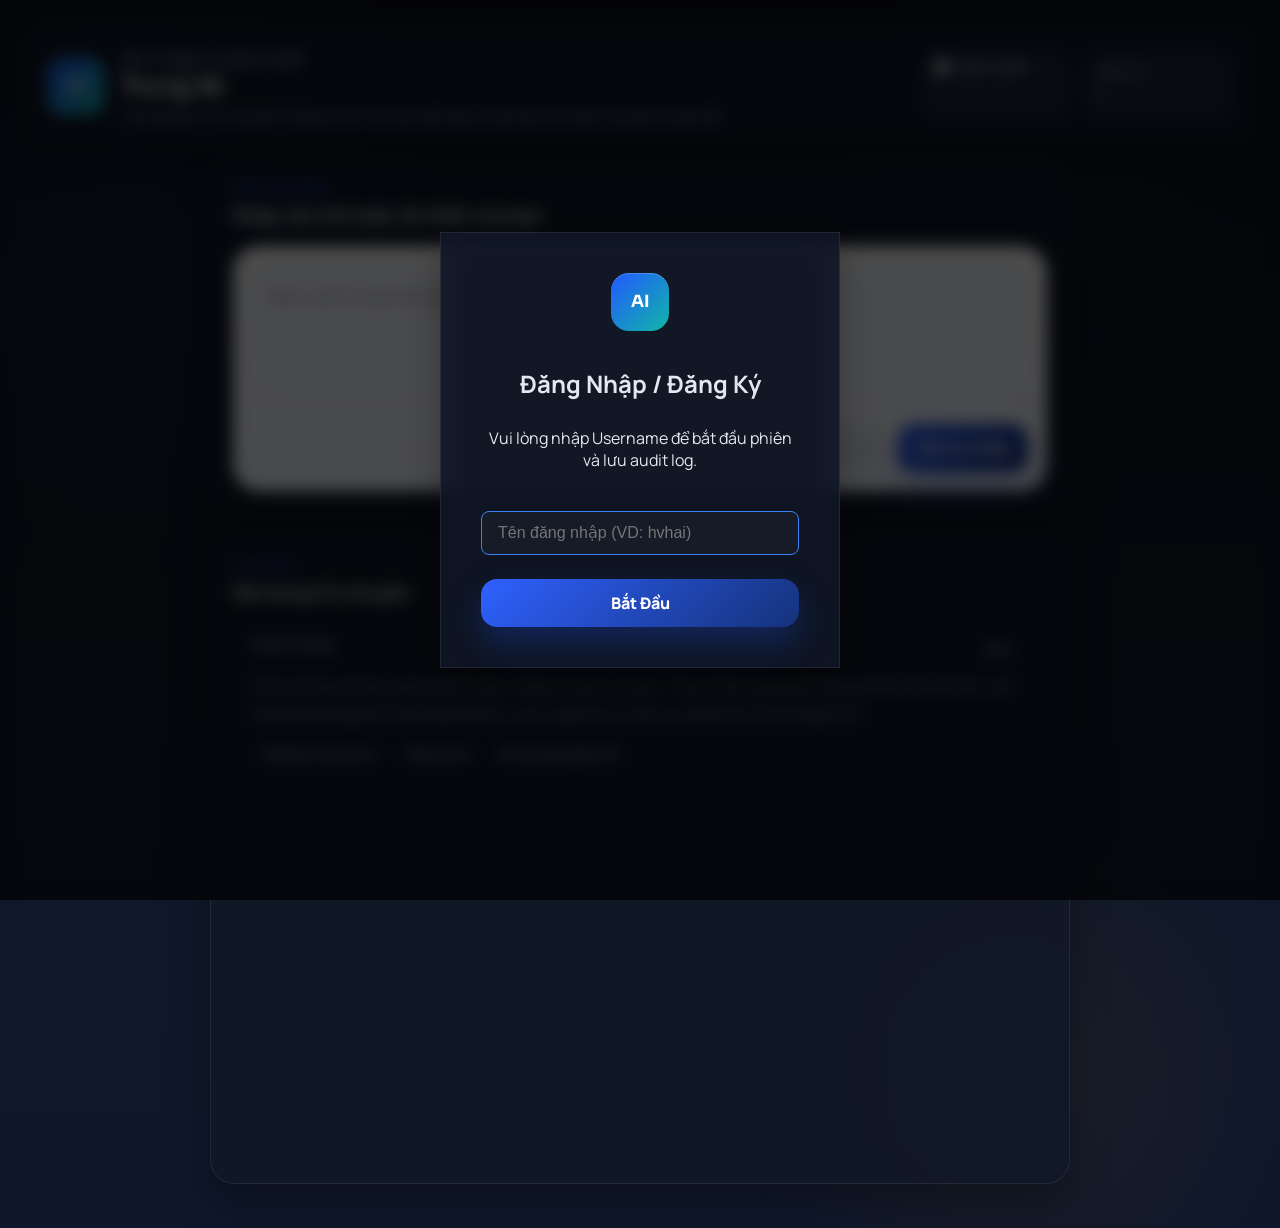
==== commit 000ca9f3: "feat: Add demo environment including a mock LLM, web UI, and sample audit logs." ====
--- a/demo/app/index.html
+++ b/demo/app/index.html
@@ -8,31 +8,31 @@
     @import url('https://fonts.googleapis.com/css2?family=Manrope:wght@400;500;600;700;800&family=Sora:wght@600;700&display=swap');
 
     :root {
-      --bg: #eef4ff;
-      --bg-soft: #f6f9ff;
-      --navy: #0e1c4a;
-      --navy-deep: #07102d;
-      --primary: #2358ff;
-      --primary-soft: rgba(35, 88, 255, 0.12);
-      --teal: #10b7a6;
-      --teal-soft: rgba(16, 183, 166, 0.12);
-      --gold: #ffb95e;
-      --gold-soft: rgba(255, 185, 94, 0.16);
-      --danger: #eb5757;
-      --danger-soft: rgba(235, 87, 87, 0.14);
-      --success: #169b6b;
-      --success-soft: rgba(22, 155, 107, 0.12);
-      --ink: #12204a;
-      --muted: #69779a;
-      --border: rgba(18, 32, 74, 0.08);
-      --card: rgba(255, 255, 255, 0.88);
-      --card-strong: rgba(255, 255, 255, 0.96);
-      --shadow-lg: 0 32px 80px rgba(17, 35, 86, 0.16);
-      --shadow-md: 0 18px 40px rgba(17, 35, 86, 0.12);
-      --radius-xl: 32px;
-      --radius-lg: 24px;
-      --radius-md: 18px;
-      --radius-sm: 14px;
+      --bg: #0b0f1a;
+      --bg-soft: #111827;
+      --navy: #e2e8f0;
+      --navy-deep: #f1f5f9;
+      --primary: #3b82f6;
+      --primary-soft: rgba(59, 130, 246, 0.15);
+      --teal: #10b981;
+      --teal-soft: rgba(16, 185, 129, 0.12);
+      --gold: #f59e0b;
+      --gold-soft: rgba(245, 158, 11, 0.16);
+      --danger: #ef4444;
+      --danger-soft: rgba(239, 68, 68, 0.14);
+      --success: #10b981;
+      --success-soft: rgba(16, 185, 129, 0.12);
+      --ink: #e2e8f0;
+      --muted: #94a3b8;
+      --border: rgba(255, 255, 255, 0.08);
+      --card: rgba(17, 24, 39, 0.85);
+      --card-strong: rgba(30, 41, 59, 0.9);
+      --shadow-lg: 0 32px 80px rgba(0, 0, 0, 0.4);
+      --shadow-md: 0 18px 40px rgba(0, 0, 0, 0.3);
+      --radius-xl: 24px;
+      --radius-lg: 20px;
+      --radius-md: 14px;
+      --radius-sm: 10px;
     }
 
     * {
@@ -49,10 +49,10 @@
       font-family: "Manrope", "Segoe UI", sans-serif;
       color: var(--ink);
       background:
-        radial-gradient(circle at 10% 18%, rgba(35, 88, 255, 0.18), transparent 22%),
-        radial-gradient(circle at 85% 15%, rgba(16, 183, 166, 0.18), transparent 18%),
-        radial-gradient(circle at 80% 88%, rgba(255, 185, 94, 0.18), transparent 18%),
-        linear-gradient(180deg, #f8fbff 0%, var(--bg) 48%, #edf3ff 100%);
+        radial-gradient(circle at 10% 18%, rgba(59, 130, 246, 0.08), transparent 22%),
+        radial-gradient(circle at 85% 15%, rgba(16, 185, 129, 0.06), transparent 18%),
+        radial-gradient(circle at 80% 88%, rgba(245, 158, 11, 0.05), transparent 18%),
+        linear-gradient(180deg, #0b0f1a 0%, #111827 48%, #0f172a 100%);
       overflow-x: hidden;
     }
 
@@ -67,10 +67,10 @@
 
     body::before {
       background-image:
-        linear-gradient(rgba(14, 28, 74, 0.035) 1px, transparent 1px),
-        linear-gradient(90deg, rgba(14, 28, 74, 0.035) 1px, transparent 1px);
+        linear-gradient(rgba(255, 255, 255, 0.03) 1px, transparent 1px),
+        linear-gradient(90deg, rgba(255, 255, 255, 0.03) 1px, transparent 1px);
       background-size: 32px 32px;
-      mask-image: linear-gradient(180deg, rgba(0, 0, 0, 0.12), rgba(0, 0, 0, 0.8));
+      mask-image: linear-gradient(180deg, rgba(0, 0, 0, 0.1), rgba(0, 0, 0, 0.4));
     }
 
     .app-shell {
@@ -433,8 +433,8 @@
       gap: 8px;
       padding: 7px;
       border-radius: 18px;
-      background: rgba(18, 32, 74, 0.05);
-      border: 1px solid rgba(18, 32, 74, 0.06);
+      background: rgba(255, 255, 255, 0.04);
+      border: 1px solid var(--border);
     }
 
     .option-bar button {
@@ -454,9 +454,9 @@
     }
 
     .option-bar button.active {
-      background: linear-gradient(135deg, #fff, #edf3ff);
+      background: linear-gradient(135deg, rgba(59,130,246,0.2), rgba(30,41,59,0.8));
       color: var(--navy);
-      box-shadow: 0 8px 18px rgba(17, 35, 86, 0.08);
+      box-shadow: 0 8px 18px rgba(0, 0, 0, 0.2);
     }
 
     .principle-chips {
@@ -468,8 +468,8 @@
     .principle-chips span {
       border-radius: 999px;
       padding: 11px 14px;
-      background: rgba(255, 255, 255, 0.92);
-      border: 1px solid rgba(18, 32, 74, 0.06);
+      background: rgba(255, 255, 255, 0.06);
+      border: 1px solid var(--border);
       color: var(--ink);
       font-size: 0.84rem;
       font-weight: 700;
@@ -1974,7 +1974,9 @@
         role: 'user',
         title: source,
         text: message,
-        meta: inspection.summary,
+        meta: inspection.sanitized_input && inspection.sanitized_input !== message
+          ? '🔒 Đã gửi tới LLM: ' + inspection.sanitized_input
+          : '',
         chips: [
           state.mode === 'stream' ? 'Streaming Guard' : 'Standard Flow',
           actionBadge(inspection.overall_action)
@@ -2022,19 +2024,23 @@
       });
 
       const data = await parseMaybeJSON(response);
+      const sanitizedNote = state.inspection && state.inspection.sanitized_input && state.inspection.sanitized_input !== message
+        ? '🛡️ Prompt gửi tới LLM (đã mask): ' + state.inspection.sanitized_input
+        : '';
+
       addMessage({
         role: 'assistant',
-        title: data.blocked ? 'Policy Blocked Request' : 'Gateway Response',
+        title: data.blocked ? 'Policy Blocked Request' : 'Phản hồi từ LLM',
         text: data.reply || 'Gateway returned no content.',
         blocked: Boolean(data.blocked),
         guarded: Boolean(data.blocked),
-        meta: formatMeta({
+        meta: sanitizedNote || formatMeta({
           requestId: data.request_id,
           mode: 'Standard Flow',
-          extra: data.blocked ? 'Request stopped before reaching the model.' : 'Response returned successfully.'
+          extra: data.blocked ? 'Request bị chặn trước khi tới model.' : ''
         }),
         chips: [
-          data.blocked ? 'Blocked before route' : 'Response received',
+          data.blocked ? 'Blocked' : 'Response received',
           state.inspection ? actionBadge(state.inspection.overall_action) : 'Policy evaluated'
         ]
       });
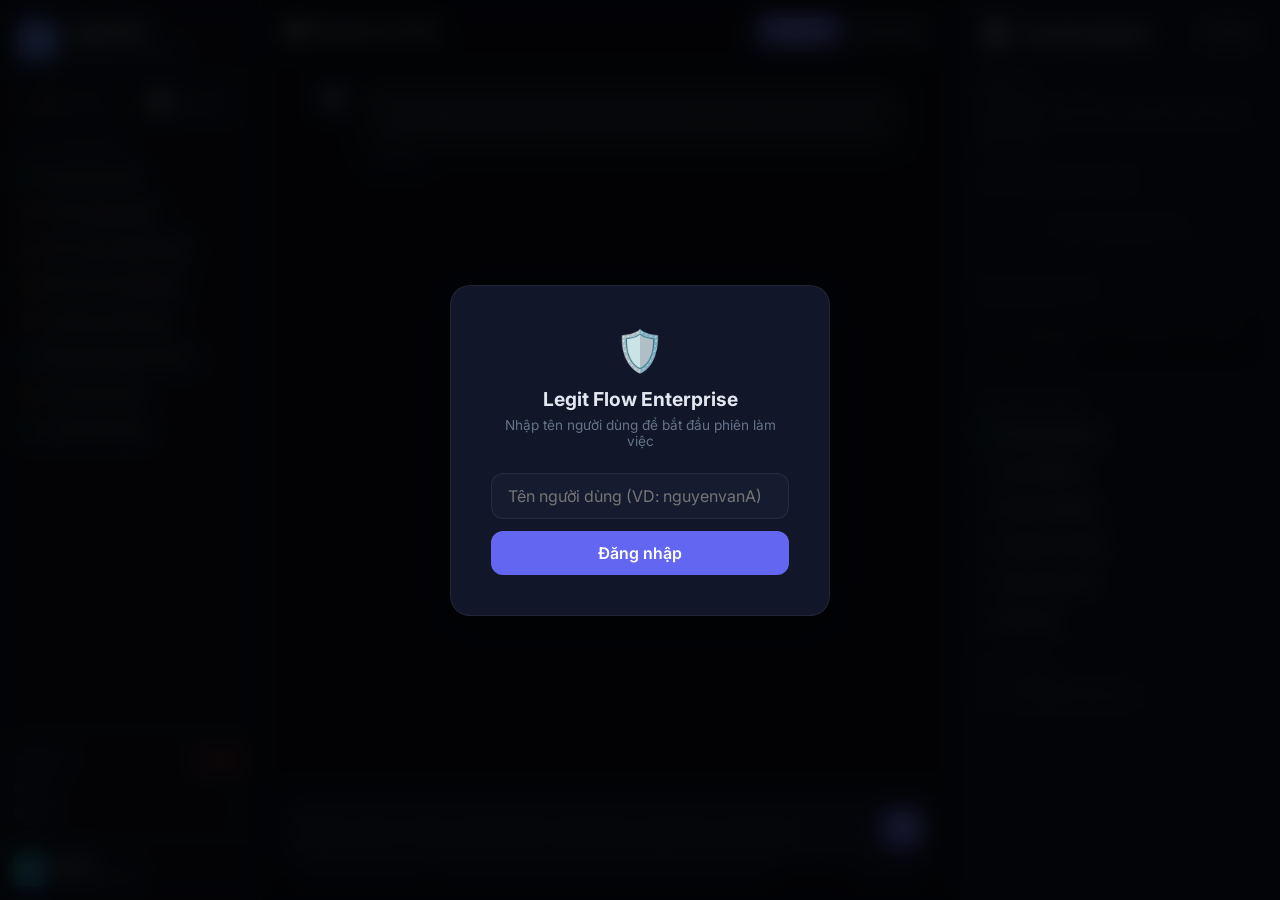
==== commit 16333d46: "feat: redesign enterprise chat UI + audit logs dashboard - Chat UI: 3-panel layout (sidebar/chat/sec" ====
--- a/demo/app/index.html
+++ b/demo/app/index.html
@@ -3,2380 +3,802 @@
 <head>
   <meta charset="UTF-8">
   <meta name="viewport" content="width=device-width, initial-scale=1.0">
-  <title>Legit Flow Demo Console</title>
+  <title>Legit Flow — Enterprise AI Chat</title>
+  <link rel="preconnect" href="https://fonts.googleapis.com">
+  <link href="https://fonts.googleapis.com/css2?family=Inter:wght@400;500;600;700;800&display=swap" rel="stylesheet">
   <style>
-    @import url('https://fonts.googleapis.com/css2?family=Manrope:wght@400;500;600;700;800&family=Sora:wght@600;700&display=swap');
-
     :root {
-      --bg: #0b0f1a;
-      --bg-soft: #111827;
-      --navy: #e2e8f0;
-      --navy-deep: #f1f5f9;
-      --primary: #3b82f6;
-      --primary-soft: rgba(59, 130, 246, 0.15);
-      --teal: #10b981;
-      --teal-soft: rgba(16, 185, 129, 0.12);
-      --gold: #f59e0b;
-      --gold-soft: rgba(245, 158, 11, 0.16);
-      --danger: #ef4444;
-      --danger-soft: rgba(239, 68, 68, 0.14);
-      --success: #10b981;
-      --success-soft: rgba(16, 185, 129, 0.12);
-      --ink: #e2e8f0;
-      --muted: #94a3b8;
-      --border: rgba(255, 255, 255, 0.08);
-      --card: rgba(17, 24, 39, 0.85);
-      --card-strong: rgba(30, 41, 59, 0.9);
-      --shadow-lg: 0 32px 80px rgba(0, 0, 0, 0.4);
-      --shadow-md: 0 18px 40px rgba(0, 0, 0, 0.3);
-      --radius-xl: 24px;
-      --radius-lg: 20px;
-      --radius-md: 14px;
-      --radius-sm: 10px;
-    }
-
-    * {
-      box-sizing: border-box;
-    }
-
-    html,
+      --bg: #0a0e1a;
+      --bg-sidebar: #0f1320;
+      --bg-panel: #111628;
+      --bg-chat: #0d1121;
+      --bg-input: #161c30;
+      --bg-hover: rgba(255,255,255,0.04);
+      --surface: rgba(255,255,255,0.06);
+      --surface-strong: rgba(255,255,255,0.09);
+      --border: rgba(255,255,255,0.07);
+      --border-focus: rgba(99,130,255,0.4);
+      --text: #e2e8f0;
+      --text-muted: #64748b;
+      --text-dim: #475569;
+      --primary: #6366f1;
+      --primary-soft: rgba(99,102,241,0.15);
+      --blue: #3b82f6;
+      --blue-soft: rgba(59,130,246,0.12);
+      --green: #10b981;
+      --green-soft: rgba(16,185,129,0.12);
+      --amber: #f59e0b;
+      --amber-soft: rgba(245,158,11,0.12);
+      --red: #ef4444;
+      --red-soft: rgba(239,68,68,0.12);
+      --cyan: #06b6d4;
+      --cyan-soft: rgba(6,182,212,0.12);
+      --radius: 12px;
+      --radius-lg: 16px;
+      --radius-xl: 20px;
+      --shadow: 0 8px 32px rgba(0,0,0,0.3);
+    }
+    * { box-sizing: border-box; margin: 0; padding: 0; }
+    html, body { height: 100%; overflow: hidden; }
     body {
-      margin: 0;
-      min-height: 100%;
-    }
-
-    body {
-      font-family: "Manrope", "Segoe UI", sans-serif;
-      color: var(--ink);
-      background:
-        radial-gradient(circle at 10% 18%, rgba(59, 130, 246, 0.08), transparent 22%),
-        radial-gradient(circle at 85% 15%, rgba(16, 185, 129, 0.06), transparent 18%),
-        radial-gradient(circle at 80% 88%, rgba(245, 158, 11, 0.05), transparent 18%),
-        linear-gradient(180deg, #0b0f1a 0%, #111827 48%, #0f172a 100%);
-      overflow-x: hidden;
-    }
-
-    body::before,
-    body::after {
-      content: "";
-      position: fixed;
-      inset: 0;
-      pointer-events: none;
-      z-index: 0;
-    }
-
-    body::before {
-      background-image:
-        linear-gradient(rgba(255, 255, 255, 0.03) 1px, transparent 1px),
-        linear-gradient(90deg, rgba(255, 255, 255, 0.03) 1px, transparent 1px);
-      background-size: 32px 32px;
-      mask-image: linear-gradient(180deg, rgba(0, 0, 0, 0.1), rgba(0, 0, 0, 0.4));
-    }
-
-    .app-shell {
+      font-family: 'Inter', -apple-system, sans-serif;
+      background: var(--bg);
+      color: var(--text);
+      display: flex;
+    }
+
+    /* ── Auth Modal ─────────────────────────── */
+    .auth-overlay {
+      position: fixed; inset: 0; z-index: 1000;
+      background: rgba(0,0,0,0.8); backdrop-filter: blur(12px);
+      display: flex; align-items: center; justify-content: center;
+    }
+    .auth-overlay[hidden] { display: none; }
+    .auth-card {
+      background: var(--bg-panel); border: 1px solid var(--border);
+      border-radius: var(--radius-xl); padding: 40px; width: 380px;
+      text-align: center; box-shadow: var(--shadow);
+    }
+    .auth-card .logo { font-size: 2.5rem; margin-bottom: 12px; }
+    .auth-card h2 { font-size: 1.2rem; margin-bottom: 6px; }
+    .auth-card p { color: var(--text-muted); font-size: 0.85rem; margin-bottom: 24px; }
+    .auth-card input {
+      width: 100%; padding: 12px 16px; border-radius: var(--radius);
+      border: 1px solid var(--border); background: var(--bg-input);
+      color: var(--text); font: inherit; outline: none; margin-bottom: 12px;
+    }
+    .auth-card input:focus { border-color: var(--primary); }
+    .auth-card button {
+      width: 100%; padding: 12px; border: none; border-radius: var(--radius);
+      background: var(--primary); color: #fff; font: inherit; font-weight: 600;
+      cursor: pointer; transition: opacity .2s;
+    }
+    .auth-card button:hover { opacity: 0.9; }
+
+    /* ── Sidebar ────────────────────────────── */
+    .sidebar {
+      width: 260px; min-width: 260px;
+      background: var(--bg-sidebar); border-right: 1px solid var(--border);
+      display: flex; flex-direction: column; overflow-y: auto;
+    }
+    .sidebar-brand {
+      padding: 20px 18px 16px; border-bottom: 1px solid var(--border);
+      display: flex; align-items: center; gap: 12px;
+    }
+    .sidebar-brand .icon {
+      width: 40px; height: 40px; border-radius: 10px; flex-shrink: 0;
+      background: linear-gradient(135deg, #6366f1, #3b82f6);
+      display: grid; place-items: center; font-size: 1.1rem; color: #fff;
+    }
+    .sidebar-brand .text h1 { font-size: 0.95rem; font-weight: 700; }
+    .sidebar-brand .text span { font-size: 0.72rem; color: var(--text-muted); }
+    .sidebar-section { padding: 12px; }
+    .sidebar-label {
+      padding: 4px 8px; font-size: 0.65rem; font-weight: 700;
+      letter-spacing: 0.1em; text-transform: uppercase; color: var(--text-dim);
+    }
+    .scenario-item {
+      display: flex; align-items: center; gap: 10px;
+      padding: 10px 12px; border-radius: var(--radius); cursor: pointer;
+      border: none; background: transparent; color: var(--text);
+      font: inherit; font-size: 0.82rem; width: 100%; text-align: left;
+      transition: background .15s;
+    }
+    .scenario-item:hover { background: var(--bg-hover); }
+    .scenario-item .dot {
+      width: 8px; height: 8px; border-radius: 50%; flex-shrink: 0;
+    }
+    .scenario-item .dot.block { background: var(--red); }
+    .scenario-item .dot.mask, .scenario-item .dot.tokenize { background: var(--amber); }
+    .scenario-item .dot.allow { background: var(--green); }
+    .scenario-item .dot.stream { background: var(--cyan); }
+    .scenario-item span { white-space: nowrap; overflow: hidden; text-overflow: ellipsis; }
+
+    .sidebar-status {
+      margin-top: auto; padding: 14px;
+      border-top: 1px solid var(--border);
+    }
+    .status-row {
+      display: flex; justify-content: space-between; align-items: center;
+      padding: 5px 0; font-size: 0.78rem;
+    }
+    .status-row .label { color: var(--text-muted); }
+    .status-pill {
+      padding: 3px 8px; border-radius: 99px; font-size: 0.68rem;
+      font-weight: 700; text-transform: uppercase;
+    }
+    .status-pill.ok { background: var(--green-soft); color: var(--green); }
+    .status-pill.warn { background: var(--amber-soft); color: var(--amber); }
+    .status-pill.err { background: var(--red-soft); color: var(--red); }
+    .sidebar-user {
+      padding: 14px; border-top: 1px solid var(--border);
+      display: flex; align-items: center; gap: 10px;
+    }
+    .user-avatar {
+      width: 32px; height: 32px; border-radius: 8px;
+      background: linear-gradient(135deg, var(--green), var(--blue));
+      display: grid; place-items: center; font-size: 0.75rem;
+      font-weight: 800; color: #fff; flex-shrink: 0;
+    }
+    .user-info { min-width: 0; }
+    .user-info .name { font-size: 0.82rem; font-weight: 600; white-space: nowrap; overflow: hidden; text-overflow: ellipsis; }
+    .user-info .role { font-size: 0.7rem; color: var(--text-muted); }
+    .sidebar-nav {
+      padding: 8px 12px; display: flex; gap: 6px;
+    }
+    .nav-btn {
+      flex: 1; padding: 8px; border-radius: var(--radius);
+      border: 1px solid var(--border); background: transparent;
+      color: var(--text-muted); font: inherit; font-size: 0.75rem;
+      cursor: pointer; display: flex; align-items: center; justify-content: center; gap: 4px;
+      transition: background .15s, color .15s;
+    }
+    .nav-btn:hover { background: var(--surface); color: var(--text); }
+
+    /* ── Main Chat Area ─────────────────────── */
+    .main {
+      flex: 1; display: flex; flex-direction: column;
+      min-width: 0;
+    }
+    .chat-header {
+      padding: 14px 24px; border-bottom: 1px solid var(--border);
+      display: flex; justify-content: space-between; align-items: center;
+    }
+    .chat-header h2 { font-size: 0.95rem; font-weight: 600; }
+    .chat-header .mode-bar {
+      display: flex; gap: 4px; padding: 3px;
+      background: var(--surface); border-radius: var(--radius);
+    }
+    .mode-btn {
+      padding: 6px 14px; border: none; border-radius: 8px;
+      background: transparent; color: var(--text-muted);
+      font: inherit; font-size: 0.78rem; font-weight: 600;
+      cursor: pointer; transition: all .15s;
+    }
+    .mode-btn.active {
+      background: var(--primary); color: #fff;
+    }
+    .chat-messages {
+      flex: 1; overflow-y: auto; padding: 20px 24px;
+      display: flex; flex-direction: column; gap: 16px;
+    }
+
+    /* Message Bubbles */
+    .msg { display: flex; gap: 10px; max-width: 85%; animation: fadeIn .3s ease; }
+    .msg.user { align-self: flex-end; flex-direction: row-reverse; }
+    .msg.assistant { align-self: flex-start; }
+    .msg.system { align-self: center; max-width: 90%; }
+    .msg-avatar {
+      width: 32px; height: 32px; border-radius: 8px; flex-shrink: 0;
+      display: grid; place-items: center; font-size: 0.85rem;
+    }
+    .msg.user .msg-avatar {
+      background: linear-gradient(135deg, var(--primary), var(--blue));
+      color: #fff;
+    }
+    .msg.assistant .msg-avatar {
+      background: var(--surface-strong); color: var(--text);
+      font-size: 1rem;
+    }
+    .msg-content { min-width: 0; }
+    .msg-bubble {
+      padding: 12px 16px; border-radius: 14px;
+      font-size: 0.88rem; line-height: 1.6;
       position: relative;
-      z-index: 1;
-      max-width: 1500px;
-      margin: 0 auto;
-      padding: 24px 24px 44px;
-    }
-
-    .panel {
-      background: var(--card);
+    }
+    .msg.user .msg-bubble {
+      background: linear-gradient(135deg, #4f46e5, #6366f1);
+      color: #fff; border-bottom-right-radius: 4px;
+    }
+    .msg.assistant .msg-bubble {
+      background: var(--surface-strong);
       border: 1px solid var(--border);
-      box-shadow: var(--shadow-md);
-      backdrop-filter: blur(16px);
-    }
-
-    .appbar {
-      display: flex;
-      justify-content: space-between;
-      align-items: center;
-      gap: 18px;
-      padding: 18px 22px;
-      border-radius: 26px;
-    }
-
-    .brand {
-      display: flex;
-      align-items: center;
-      gap: 16px;
-      min-width: 0;
-    }
-
-    .brand-mark {
-      width: 58px;
-      height: 58px;
+      border-bottom-left-radius: 4px;
+    }
+    .msg.system .msg-bubble {
+      background: var(--surface); border: 1px solid var(--border);
+      text-align: center; color: var(--text-muted); font-size: 0.82rem;
+    }
+    .msg-bubble.blocked {
+      background: linear-gradient(135deg, rgba(239,68,68,0.2), rgba(239,68,68,0.08)) !important;
+      border: 1px solid rgba(239,68,68,0.3) !important;
+      color: var(--text) !important;
+    }
+    .msg-bubble.guarded {
+      background: linear-gradient(135deg, rgba(245,158,11,0.15), rgba(245,158,11,0.05)) !important;
+      border: 1px solid rgba(245,158,11,0.25) !important;
+      color: var(--text) !important;
+    }
+    .msg-meta {
+      display: flex; align-items: center; gap: 8px; margin-top: 6px;
+      font-size: 0.72rem; color: var(--text-dim); padding: 0 4px;
+    }
+    .msg.user .msg-meta { justify-content: flex-end; }
+    .security-badge {
+      display: inline-flex; align-items: center; gap: 3px;
+      padding: 2px 7px; border-radius: 99px;
+      font-size: 0.65rem; font-weight: 700;
+    }
+    .security-badge.safe { background: var(--green-soft); color: var(--green); }
+    .security-badge.masked { background: var(--amber-soft); color: var(--amber); }
+    .security-badge.blocked { background: var(--red-soft); color: var(--red); }
+    .security-badge.tokenized { background: var(--cyan-soft); color: var(--cyan); }
+    .sanitized-note {
+      margin-top: 6px; padding: 8px 12px;
+      background: rgba(99,102,241,0.08); border: 1px solid rgba(99,102,241,0.15);
+      border-radius: 8px; font-size: 0.78rem; color: var(--text-muted);
+      font-family: 'Courier New', monospace;
+    }
+
+    /* Input Area */
+    .chat-input {
+      padding: 16px 24px; border-top: 1px solid var(--border);
+    }
+    .input-wrap {
+      display: flex; align-items: flex-end; gap: 10px;
+      background: var(--bg-input); border: 1px solid var(--border);
+      border-radius: var(--radius-lg); padding: 10px 14px;
+      transition: border-color .2s;
+    }
+    .input-wrap:focus-within { border-color: var(--border-focus); }
+    .input-wrap textarea {
+      flex: 1; resize: none; border: none; outline: none;
+      background: transparent; color: var(--text); font: inherit;
+      font-size: 0.9rem; line-height: 1.5; max-height: 150px;
+      min-height: 24px;
+    }
+    .input-wrap textarea::placeholder { color: var(--text-dim); }
+    .send-btn {
+      width: 38px; height: 38px; border-radius: 10px; border: none;
+      background: var(--primary); color: #fff; cursor: pointer;
+      display: grid; place-items: center; flex-shrink: 0;
+      transition: opacity .2s, transform .1s;
+    }
+    .send-btn:hover { opacity: 0.9; }
+    .send-btn:active { transform: scale(0.95); }
+    .send-btn:disabled { opacity: 0.4; cursor: not-allowed; }
+    .send-btn svg { width: 18px; height: 18px; }
+    .input-hint {
+      padding: 6px 14px; font-size: 0.72rem; color: var(--text-dim);
+      display: flex; justify-content: space-between;
+    }
+
+    /* ── Security Panel (Right) ─────────────── */
+    .security-panel {
+      width: 320px; min-width: 320px;
+      background: var(--bg-panel); border-left: 1px solid var(--border);
+      display: flex; flex-direction: column; overflow-y: auto;
+    }
+    .panel-header {
+      padding: 16px 18px; border-bottom: 1px solid var(--border);
+      display: flex; align-items: center; gap: 10px;
+    }
+    .panel-header .shield {
+      width: 34px; height: 34px; border-radius: 10px;
+      display: grid; place-items: center; font-size: 1.1rem;
+    }
+    .panel-header .shield[data-tone="allow"] { background: var(--green-soft); }
+    .panel-header .shield[data-tone="mask"] { background: var(--amber-soft); }
+    .panel-header .shield[data-tone="tokenize"] { background: var(--cyan-soft); }
+    .panel-header .shield[data-tone="block"] { background: var(--red-soft); }
+    .panel-header .shield[data-tone="neutral"] { background: var(--surface); }
+    .panel-header h3 { font-size: 0.9rem; font-weight: 700; }
+    .panel-header .action-tag {
+      margin-left: auto; padding: 4px 10px; border-radius: 99px;
+      font-size: 0.68rem; font-weight: 700; text-transform: uppercase;
+    }
+    .panel-section {
+      padding: 14px 18px; border-bottom: 1px solid var(--border);
+    }
+    .panel-section-title {
+      font-size: 0.68rem; font-weight: 700; color: var(--text-dim);
+      letter-spacing: 0.08em; text-transform: uppercase; margin-bottom: 8px;
+    }
+    .panel-text {
+      font-size: 0.82rem; color: var(--text-muted); line-height: 1.6;
+    }
+
+    /* Detection Chips */
+    .det-item {
+      display: flex; align-items: center; gap: 8px;
+      padding: 8px 10px; border-radius: var(--radius);
+      background: var(--surface); margin-bottom: 6px;
+    }
+    .det-dot {
+      width: 8px; height: 8px; border-radius: 50%; flex-shrink: 0;
+    }
+    .det-dot.restricted { background: var(--red); }
+    .det-dot.confidential { background: var(--amber); }
+    .det-dot.internal { background: var(--blue); }
+    .det-info { flex: 1; min-width: 0; }
+    .det-info strong { display: block; font-size: 0.8rem; }
+    .det-info span { font-size: 0.72rem; color: var(--text-muted); }
+    .det-action {
+      padding: 2px 7px; border-radius: 4px;
+      font-size: 0.65rem; font-weight: 700; text-transform: uppercase;
       flex-shrink: 0;
-      border-radius: 18px;
-      display: grid;
-      place-items: center;
-      color: #fff;
-      font-family: "Sora", "Manrope", sans-serif;
-      font-size: 1.05rem;
-      font-weight: 700;
-      background:
-        radial-gradient(circle at 28% 24%, rgba(255, 255, 255, 0.26), transparent 38%),
-        linear-gradient(135deg, #2f61ff, #0f1b4a 82%);
-      box-shadow: inset 0 1px 0 rgba(255, 255, 255, 0.2);
-    }
-
-    .brand-copy {
-      min-width: 0;
-    }
-
-    .eyebrow {
-      margin: 0 0 6px;
-      color: #315dff;
-      font-size: 0.78rem;
-      letter-spacing: 0.16em;
-      font-weight: 800;
-      text-transform: uppercase;
-    }
-
-    .brand-copy h1 {
-      margin: 0;
-      font-family: "Sora", "Manrope", sans-serif;
-      font-size: clamp(1.35rem, 2vw, 2rem);
-      line-height: 1.1;
-      letter-spacing: -0.03em;
-    }
-
-    .brand-copy p {
-      margin: 6px 0 0;
-      color: var(--muted);
-      line-height: 1.5;
-      max-width: 720px;
-      font-size: 0.94rem;
-    }
-
-    .top-actions {
-      display: flex;
-      align-items: stretch;
-      gap: 12px;
-      flex-wrap: wrap;
-      justify-content: flex-end;
-    }
-
-    .top-chip,
-    .profile-chip {
-      border-radius: 18px;
-      padding: 12px 14px;
-      background: var(--card-strong);
-      border: 1px solid rgba(18, 32, 74, 0.08);
-      min-width: 150px;
-    }
-
-    .top-chip span,
-    .profile-chip span {
-      display: block;
-      color: var(--muted);
-      font-size: 0.76rem;
-      font-weight: 700;
-      letter-spacing: 0.1em;
-      text-transform: uppercase;
-      margin-bottom: 5px;
-    }
-
-    .top-chip strong,
-    .profile-chip strong {
-      display: block;
-      font-size: 0.95rem;
-      line-height: 1.35;
-    }
-
-    .top-chip.gateway {
-      min-width: 220px;
-    }
-
-    .top-chip.gateway strong {
-      display: flex;
-      align-items: center;
-      justify-content: space-between;
-      gap: 10px;
-    }
-
-    .gateway-pill {
-      display: inline-flex;
-      align-items: center;
-      justify-content: center;
-      padding: 7px 10px;
-      border-radius: 999px;
-      font-size: 0.72rem;
-      font-weight: 800;
-      letter-spacing: 0.08em;
-      text-transform: uppercase;
-      color: var(--muted);
-      background: rgba(18, 32, 74, 0.08);
-    }
-
-    .gateway-pill.ok {
-      background: var(--success-soft);
-      color: var(--success);
-    }
-
-    .gateway-pill.warn {
-      background: var(--gold-soft);
-      color: #b86b00;
-    }
-
-    .gateway-pill.danger {
-      background: var(--danger-soft);
-      color: var(--danger);
-    }
-
-    .profile-chip {
-      min-width: 180px;
-      display: flex;
-      align-items: center;
-      gap: 12px;
-    }
-
-    .profile-avatar {
-      width: 40px;
-      height: 40px;
-      flex-shrink: 0;
-      border-radius: 14px;
-      display: grid;
-      place-items: center;
-      color: #fff;
-      font-weight: 800;
-      background: linear-gradient(135deg, #10b7a6, #2358ff);
-    }
-
-    .profile-chip div {
-      min-width: 0;
-    }
-
-    .hero-wrap {
-      position: relative;
-      margin-top: 22px;
-      padding-bottom: 54px;
-    }
-
-    .hero-card {
-      position: relative;
-      overflow: hidden;
-      padding: 34px 34px 88px;
-      border-radius: var(--radius-xl);
-      background:
-        radial-gradient(circle at 78% 24%, rgba(255, 255, 255, 0.16), transparent 22%),
-        linear-gradient(140deg, #17306f 0%, #102355 42%, #2358ff 100%);
-      color: #fff;
-      box-shadow: var(--shadow-lg);
-    }
-
-    .hero-card::after {
-      content: "";
-      position: absolute;
-      right: -80px;
-      top: -80px;
-      width: 260px;
-      height: 260px;
-      border-radius: 50%;
-      background: rgba(255, 255, 255, 0.08);
-    }
-
-    .hero-grid {
-      position: relative;
-      z-index: 1;
-      display: grid;
-      grid-template-columns: minmax(0, 1.35fr) minmax(300px, 0.95fr);
-      gap: 22px;
-      align-items: stretch;
-    }
-
-    .hero-copy h2 {
-      margin: 0;
-      font-family: "Sora", "Manrope", sans-serif;
-      font-size: clamp(1.8rem, 2.8vw, 3rem);
-      line-height: 1.08;
-      letter-spacing: -0.04em;
-      max-width: 760px;
-    }
-
-    .hero-copy p {
-      margin: 16px 0 0;
-      color: rgba(255, 255, 255, 0.82);
-      line-height: 1.72;
-      max-width: 720px;
-      font-size: 1rem;
-    }
-
-    .hero-pills {
-      display: flex;
-      flex-wrap: wrap;
-      gap: 10px;
-      margin-top: 20px;
-    }
-
-    .hero-pills span {
-      border-radius: 999px;
-      padding: 11px 14px;
-      background: rgba(255, 255, 255, 0.12);
-      border: 1px solid rgba(255, 255, 255, 0.14);
-      font-size: 0.84rem;
-      font-weight: 700;
-      color: rgba(255, 255, 255, 0.96);
-      white-space: nowrap;
-    }
-
-    .hero-side {
-      display: grid;
-      gap: 14px;
-      align-content: start;
-    }
-
-    .trust-card {
-      border-radius: 24px;
-      padding: 18px;
-      background: rgba(255, 255, 255, 0.12);
-      border: 1px solid rgba(255, 255, 255, 0.14);
-    }
-
-    .trust-card span {
-      display: block;
-      color: rgba(255, 255, 255, 0.68);
-      font-size: 0.74rem;
-      letter-spacing: 0.12em;
-      text-transform: uppercase;
-      font-weight: 800;
-      margin-bottom: 6px;
-    }
-
-    .trust-card strong {
-      display: block;
-      font-size: 1.05rem;
-      line-height: 1.45;
-    }
-
-    .trust-card p {
-      margin: 8px 0 0;
-      color: rgba(255, 255, 255, 0.78);
-      line-height: 1.55;
-      font-size: 0.88rem;
-    }
-
-    .hero-floats {
-      position: absolute;
-      left: 28px;
-      right: 28px;
-      bottom: 0;
-      display: grid;
-      grid-template-columns: repeat(4, minmax(0, 1fr));
-      gap: 14px;
-    }
-
-    .float-card {
-      border-radius: 22px;
-      padding: 16px 18px;
-      background: var(--card-strong);
-      border: 1px solid rgba(18, 32, 74, 0.08);
-      box-shadow: 0 18px 40px rgba(16, 35, 92, 0.12);
-    }
-
-    .float-card span {
-      display: block;
-      color: var(--muted);
-      font-size: 0.74rem;
-      font-weight: 800;
-      letter-spacing: 0.12em;
-      text-transform: uppercase;
-      margin-bottom: 6px;
-    }
-
-    .float-card strong {
-      display: block;
-      font-size: 1rem;
-      line-height: 1.4;
-      color: var(--ink);
-    }
-
-    .float-card p {
-      margin: 8px 0 0;
-      color: var(--muted);
-      line-height: 1.55;
-      font-size: 0.84rem;
-    }
-
-    .float-card.audit strong,
-    .float-card.policy strong {
-      word-break: break-word;
-    }
-
-    .option-strip {
-      margin-top: 6px;
-      border-radius: 26px;
-      padding: 18px;
-    }
-
-    .option-strip-row {
-      display: grid;
-      grid-template-columns: minmax(0, 1.1fr) minmax(280px, 0.9fr);
-      gap: 18px;
-      align-items: start;
-    }
-
-    .option-block span.label {
-      display: block;
-      color: var(--muted);
-      font-size: 0.76rem;
-      font-weight: 800;
-      letter-spacing: 0.12em;
-      text-transform: uppercase;
-      margin-bottom: 10px;
-    }
-
-    .option-bar {
-      display: inline-flex;
-      flex-wrap: wrap;
-      gap: 8px;
-      padding: 7px;
-      border-radius: 18px;
-      background: rgba(255, 255, 255, 0.04);
-      border: 1px solid var(--border);
-    }
-
-    .option-bar button {
-      border: none;
-      border-radius: 14px;
-      padding: 11px 14px;
-      background: transparent;
-      color: var(--muted);
-      font-weight: 700;
-      cursor: pointer;
-      transition: background 0.18s ease, color 0.18s ease, transform 0.18s ease;
-      white-space: nowrap;
-    }
-
-    .option-bar button:hover {
-      transform: translateY(-1px);
-    }
-
-    .option-bar button.active {
-      background: linear-gradient(135deg, rgba(59,130,246,0.2), rgba(30,41,59,0.8));
-      color: var(--navy);
-      box-shadow: 0 8px 18px rgba(0, 0, 0, 0.2);
-    }
-
-    .principle-chips {
-      display: flex;
-      flex-wrap: wrap;
-      gap: 10px;
-    }
-
-    .principle-chips span {
-      border-radius: 999px;
-      padding: 11px 14px;
-      background: rgba(255, 255, 255, 0.06);
-      border: 1px solid var(--border);
-      color: var(--ink);
-      font-size: 0.84rem;
-      font-weight: 700;
-    }
-
-    .dashboard {
-      display: grid;
-      grid-template-columns: minmax(0, 1.4fr) minmax(340px, 0.9fr);
-      gap: 20px;
-      margin-top: 20px;
-      align-items: start;
-    }
-
-    .dashboard-main,
-    .dashboard-side {
-      display: flex;
-      flex-direction: column;
-      gap: 20px;
-      min-width: 0;
-    }
-
-    .workspace,
-    .conversation,
-    .insights,
-    .support-card {
-      border-radius: var(--radius-xl);
-      padding: 22px;
-    }
-
-    .section-top {
-      display: flex;
-      justify-content: space-between;
-      align-items: flex-start;
-      gap: 14px;
-      margin-bottom: 14px;
-    }
-
-    .section-top .section-copy p {
-      margin: 0 0 6px;
-      color: #315dff;
-      font-size: 0.76rem;
-      font-weight: 800;
-      letter-spacing: 0.14em;
-      text-transform: uppercase;
-    }
-
-    .section-top .section-copy h3 {
-      margin: 0;
-      font-size: 1.14rem;
-      line-height: 1.35;
-    }
-
-    .section-helper {
-      margin: 0;
-      color: var(--muted);
-      line-height: 1.6;
-      font-size: 0.92rem;
-    }
-
-    .mode-switch.compact {
-      flex-shrink: 0;
-    }
-
-    .scenario-rail {
-      display: grid;
-      grid-template-columns: repeat(2, minmax(0, 1fr));
-      gap: 14px;
-      margin-top: 18px;
-    }
-
-    .scenario-card {
-      position: relative;
-      width: 100%;
-      text-align: left;
-      border: none;
-      cursor: pointer;
-      border-radius: 22px;
-      padding: 18px;
-      background:
-        linear-gradient(180deg, rgba(255, 255, 255, 0.98), rgba(244, 248, 255, 0.94));
-      border: 1px solid rgba(18, 32, 74, 0.08);
-      box-shadow: 0 16px 34px rgba(17, 35, 86, 0.08);
-      transition: transform 0.18s ease, box-shadow 0.18s ease, border-color 0.18s ease;
-    }
-
-    .scenario-card:hover {
-      transform: translateY(-2px);
-      box-shadow: 0 20px 40px rgba(17, 35, 86, 0.12);
-      border-color: rgba(35, 88, 255, 0.16);
-    }
-
-    .scenario-card:disabled {
-      cursor: not-allowed;
-      opacity: 0.68;
-      transform: none;
-      box-shadow: none;
-    }
-
-    .scenario-card.block::before,
-    .scenario-card.mask::before,
-    .scenario-card.allow::before,
-    .scenario-card.stream::before {
-      content: "";
-      position: absolute;
-      left: 18px;
-      top: 18px;
-      width: 38px;
-      height: 38px;
-      border-radius: 14px;
-    }
-
-    .scenario-card.block::before {
-      background: var(--danger-soft);
-    }
-
-    .scenario-card.mask::before {
-      background: var(--gold-soft);
-    }
-
-    .scenario-card.allow::before {
-      background: var(--success-soft);
-    }
-
-    .scenario-card.stream::before {
-      background: var(--primary-soft);
-    }
-
-    .scenario-meta {
-      display: flex;
-      justify-content: space-between;
-      align-items: center;
-      gap: 10px;
-      margin-left: 52px;
-      margin-bottom: 12px;
-    }
-
-    .scenario-meta span {
-      font-size: 0.75rem;
-      font-weight: 800;
-      letter-spacing: 0.1em;
-      text-transform: uppercase;
-      color: var(--muted);
-    }
-
-    .scenario-badge {
-      display: inline-flex;
-      align-items: center;
-      border-radius: 999px;
-      padding: 8px 10px;
-      font-size: 0.72rem;
-      font-weight: 800;
-      letter-spacing: 0.08em;
-      text-transform: uppercase;
-    }
-
-    .scenario-badge.block {
-      background: var(--danger-soft);
-      color: var(--danger);
-    }
-
-    .scenario-badge.mask {
-      background: var(--gold-soft);
-      color: #b86b00;
-    }
-
-    .scenario-badge.allow {
-      background: var(--success-soft);
-      color: var(--success);
-    }
-
-    .scenario-badge.stream {
-      background: var(--primary-soft);
-      color: var(--primary);
-    }
-
-    .scenario-card h4 {
-      margin: 0;
-      font-size: 1.02rem;
-      line-height: 1.4;
-    }
-
-    .scenario-card p {
-      margin: 8px 0 0;
-      color: var(--muted);
-      line-height: 1.58;
-      font-size: 0.9rem;
-    }
-
-    .scenario-foot {
-      display: flex;
-      justify-content: space-between;
-      align-items: flex-end;
-      gap: 14px;
-      margin-top: 14px;
-    }
-
-    .scenario-foot span {
-      color: var(--muted);
-      font-size: 0.82rem;
-      line-height: 1.48;
-    }
-
-    .scenario-foot strong {
-      color: var(--primary);
-      font-size: 0.84rem;
-      white-space: nowrap;
-    }
-
-    .empty-scenarios {
-      padding: 18px;
-      border-radius: 20px;
-      background: rgba(18, 32, 74, 0.04);
-      border: 1px dashed rgba(18, 32, 74, 0.12);
-      color: var(--muted);
-      line-height: 1.55;
-    }
-
-    .composer {
-      margin-top: 18px;
-      border-radius: 26px;
-      padding: 18px;
-      background: linear-gradient(180deg, #fff, #f4f8ff);
-      border: 1px solid rgba(18, 32, 74, 0.08);
-    }
-
-    .composer label {
-      display: block;
-      margin-bottom: 12px;
-      color: var(--ink);
-      font-size: 0.92rem;
-      font-weight: 800;
-    }
-
-    .composer textarea {
-      width: 100%;
-      min-height: 138px;
-      resize: vertical;
-      border: none;
-      outline: none;
-      border-radius: 20px;
-      padding: 18px;
-      font: inherit;
-      color: var(--ink);
-      background: #f7faff;
-      box-shadow: inset 0 0 0 1px rgba(18, 32, 74, 0.08);
-      line-height: 1.72;
-      transition: box-shadow 0.18s ease, background 0.18s ease;
-    }
-
-    .composer textarea:focus {
-      background: #fff;
-      box-shadow:
-        inset 0 0 0 1px rgba(35, 88, 255, 0.24),
-        0 0 0 5px rgba(35, 88, 255, 0.08);
-    }
-
-    .composer-footer {
-      display: flex;
-      justify-content: space-between;
-      align-items: center;
-      gap: 16px;
-      flex-wrap: wrap;
-      margin-top: 16px;
-    }
-
-    .helper {
-      color: var(--muted);
-      font-size: 0.88rem;
-      line-height: 1.5;
-    }
-
-    .button-row {
-      display: flex;
-      gap: 10px;
-      flex-wrap: wrap;
-    }
-
-    .btn {
-      border: none;
-      border-radius: 16px;
-      padding: 13px 18px;
-      font: inherit;
-      font-weight: 800;
-      cursor: pointer;
-      transition: transform 0.18s ease, opacity 0.18s ease, box-shadow 0.18s ease;
-    }
-
-    .btn:hover {
-      transform: translateY(-1px);
-    }
-
-    .btn:disabled {
-      cursor: not-allowed;
-      opacity: 0.6;
-      transform: none;
-      box-shadow: none;
-    }
-
-    .btn-primary {
-      color: #fff;
-      background: linear-gradient(135deg, #2f61ff, #15327a);
-      box-shadow: 0 16px 34px rgba(35, 88, 255, 0.26);
-    }
-
-    .btn-secondary {
-      color: var(--ink);
-      background: rgba(18, 32, 74, 0.06);
-    }
-
-    .conversation {
-      min-height: 650px;
-      display: flex;
-      flex-direction: column;
-    }
-
-    .badge-inline {
-      display: inline-flex;
-      align-items: center;
-      justify-content: center;
-      padding: 9px 12px;
-      border-radius: 999px;
-      font-size: 0.74rem;
-      font-weight: 800;
-      letter-spacing: 0.08em;
-      text-transform: uppercase;
-      background: rgba(18, 32, 74, 0.08);
-      color: var(--muted);
-      white-space: nowrap;
-    }
-
-    .badge-inline.warn {
-      background: var(--gold-soft);
-      color: #b86b00;
-    }
-
-    .chat-feed {
-      display: flex;
-      flex-direction: column;
-      gap: 14px;
-      min-height: 440px;
-      max-height: 72vh;
-      overflow: auto;
-      padding-right: 4px;
-    }
-
-    .message {
-      max-width: 90%;
-      border-radius: 24px;
-      padding: 16px 18px;
-      background: linear-gradient(180deg, #ffffff, #f6f9ff);
-      border: 1px solid rgba(18, 32, 74, 0.08);
-      box-shadow: 0 12px 28px rgba(17, 35, 86, 0.08);
-    }
-
-    .message.user {
-      align-self: flex-end;
-      background: linear-gradient(135deg, #204fe2, #0f1c4a);
-      color: #fff;
-      box-shadow: 0 16px 30px rgba(35, 88, 255, 0.24);
-    }
-
-    .message.assistant {
-      align-self: flex-start;
-    }
-
-    .message.system {
-      align-self: center;
-      max-width: 100%;
-      background: rgba(18, 32, 74, 0.04);
-      border-style: dashed;
-      color: var(--muted);
-    }
-
-    .message.blocked,
-    .message.guarded {
-      background: linear-gradient(180deg, #fff7f7, #fff3f3);
-      border-color: rgba(235, 87, 87, 0.18);
-    }
-
-    .message-head {
-      display: flex;
-      justify-content: space-between;
-      align-items: flex-start;
-      gap: 12px;
-      margin-bottom: 10px;
-    }
-
-    .message-title {
-      font-size: 0.9rem;
-      font-weight: 800;
-    }
-
-    .message-tag {
-      display: inline-flex;
-      align-items: center;
-      border-radius: 999px;
-      padding: 7px 10px;
-      background: rgba(18, 32, 74, 0.08);
-      color: inherit;
-      font-size: 0.72rem;
-      font-weight: 800;
-      letter-spacing: 0.08em;
-      text-transform: uppercase;
-    }
-
-    .message.user .message-tag {
-      background: rgba(255, 255, 255, 0.14);
-    }
-
-    .message-body {
-      white-space: pre-wrap;
-      line-height: 1.72;
-      font-size: 0.96rem;
-    }
-
-    .chip-row {
-      display: flex;
-      flex-wrap: wrap;
-      gap: 8px;
-      margin-top: 12px;
-    }
-
-    .mini-chip {
-      display: inline-flex;
-      align-items: center;
-      border-radius: 999px;
-      padding: 7px 10px;
-      background: rgba(18, 32, 74, 0.08);
-      color: inherit;
-      font-size: 0.72rem;
-      font-weight: 800;
-    }
-
-    .message.user .mini-chip {
-      background: rgba(255, 255, 255, 0.14);
-    }
-
-    .message-meta {
-      margin-top: 12px;
-      color: inherit;
-      opacity: 0.74;
-      font-size: 0.83rem;
-      line-height: 1.5;
-    }
-
-    .insight-tabs {
-      margin-bottom: 16px;
-    }
-
-    .insight-pane {
-      display: none;
-    }
-
-    .insight-pane.active {
-      display: block;
-    }
-
-    .assessment-panel {
-      border-radius: 24px;
-      padding: 18px;
-      background: linear-gradient(180deg, #fff, #f8fbff);
-      border: 1px solid rgba(18, 32, 74, 0.08);
-    }
-
-    .assessment-panel[data-tone="allow"] {
-      border-color: rgba(22, 155, 107, 0.18);
-    }
-
-    .assessment-panel[data-tone="mask"] {
-      border-color: rgba(255, 185, 94, 0.2);
-    }
-
-    .assessment-panel[data-tone="block"] {
-      border-color: rgba(235, 87, 87, 0.2);
-    }
-
-    .tone {
-      display: inline-flex;
-      align-items: center;
-      justify-content: center;
-      border-radius: 999px;
-      padding: 8px 12px;
-      font-size: 0.74rem;
-      font-weight: 800;
-      letter-spacing: 0.08em;
-      text-transform: uppercase;
-      background: rgba(18, 32, 74, 0.08);
-      color: var(--muted);
-      white-space: nowrap;
-    }
-
-    .tone-allow {
-      background: var(--success-soft);
-      color: var(--success);
-    }
-
-    .tone-mask {
-      background: var(--gold-soft);
-      color: #b86b00;
-    }
-
-    .tone-block {
-      background: var(--danger-soft);
-      color: var(--danger);
-    }
-
-    .inspection-grid {
-      display: grid;
-      grid-template-columns: repeat(2, minmax(0, 1fr));
-      gap: 12px;
-      margin: 16px 0;
-    }
-
-    .inspection-card {
-      border-radius: 18px;
-      padding: 14px;
-      background: rgba(18, 32, 74, 0.04);
-      border: 1px solid rgba(18, 32, 74, 0.06);
-    }
-
-    .inspection-card span {
-      display: block;
-      color: var(--muted);
-      font-size: 0.8rem;
-      margin-bottom: 6px;
-    }
-
-    .inspection-card strong {
-      display: block;
-      line-height: 1.4;
-      font-size: 0.94rem;
-    }
-
-    .subheading {
-      margin: 18px 0 10px;
-      color: #315dff;
-      font-size: 0.76rem;
-      font-weight: 800;
-      letter-spacing: 0.12em;
-      text-transform: uppercase;
-    }
-
-    .signal-list {
-      display: flex;
-      flex-wrap: wrap;
-      gap: 10px;
-    }
-
-    .signal-chip {
-      min-width: 130px;
-      border-radius: 18px;
-      padding: 10px 12px;
-      background: rgba(18, 32, 74, 0.04);
-      border: 1px solid rgba(18, 32, 74, 0.08);
-    }
-
-    .signal-chip strong {
-      display: block;
-      font-size: 0.88rem;
-      margin-bottom: 5px;
-    }
-
-    .signal-chip span {
-      display: block;
-      color: var(--muted);
-      font-size: 0.8rem;
-      line-height: 1.45;
-    }
-
-    .signal-chip.block {
-      background: var(--danger-soft);
-      border-color: rgba(235, 87, 87, 0.16);
-    }
-
-    .signal-chip.mask {
-      background: var(--gold-soft);
-      border-color: rgba(255, 185, 94, 0.18);
-    }
-
-    .signal-chip.allow {
-      background: var(--success-soft);
-      border-color: rgba(22, 155, 107, 0.16);
-    }
-
-    .empty-state {
-      width: 100%;
-      border-radius: 18px;
-      padding: 14px 16px;
-      color: var(--muted);
-      background: rgba(18, 32, 74, 0.04);
-      border: 1px dashed rgba(18, 32, 74, 0.12);
-      line-height: 1.55;
-    }
-
-    .code-block {
-      margin: 0;
-      padding: 16px;
-      border-radius: 20px;
-      background: linear-gradient(180deg, #0f1b4a, #081130);
-      color: #eef4ff;
-      white-space: pre-wrap;
-      word-break: break-word;
-      line-height: 1.7;
-      min-height: 120px;
-      font-size: 0.9rem;
-      font-family: "SFMono-Regular", Consolas, monospace;
-      box-shadow: inset 0 1px 0 rgba(255, 255, 255, 0.06);
-    }
-
-    .audit-note {
-      margin-top: 14px;
-      color: var(--muted);
-      line-height: 1.6;
-      font-size: 0.88rem;
-    }
-
-    .pipeline-list {
-      display: grid;
-      gap: 12px;
-      margin: 0;
-      padding: 0;
-      list-style: none;
-    }
-
-    .pipeline-item {
-      display: grid;
-      grid-template-columns: auto 1fr;
-      gap: 12px;
-      padding: 14px;
-      border-radius: 18px;
-      background: rgba(18, 32, 74, 0.04);
-      border: 1px solid rgba(18, 32, 74, 0.06);
-    }
-
-    .pipeline-index {
-      width: 32px;
-      height: 32px;
-      border-radius: 12px;
-      display: grid;
-      place-items: center;
-      font-size: 0.82rem;
-      font-weight: 800;
-      color: var(--ink);
-      background: rgba(18, 32, 74, 0.08);
-    }
-
-    .pipeline-item strong {
-      display: block;
-      margin-bottom: 4px;
-      font-size: 0.92rem;
-    }
-
-    .pipeline-item span {
-      display: block;
-      color: var(--muted);
-      font-size: 0.86rem;
-      line-height: 1.56;
-    }
-
-    .pipeline-item.active .pipeline-index {
-      background: var(--primary-soft);
-      color: var(--primary);
-    }
-
-    .pipeline-item.warn .pipeline-index {
-      background: var(--gold-soft);
-      color: #b86b00;
-    }
-
-    .pipeline-item.alert .pipeline-index {
-      background: var(--danger-soft);
-      color: var(--danger);
-    }
-
-    .pipeline-item.skipped {
-      opacity: 0.7;
-    }
-
-    .criteria-list,
-    .support-list {
-      margin: 0;
-      padding-left: 18px;
-      display: grid;
-      gap: 12px;
-      color: var(--muted);
-      line-height: 1.6;
-      font-size: 0.9rem;
-    }
-
-    .criteria-list strong,
-    .support-list strong {
-      color: var(--ink);
-    }
-
-    .support-card .support-grid {
-      display: grid;
-      gap: 12px;
-      margin-top: 14px;
-    }
-
-    .support-box {
-      border-radius: 20px;
-      padding: 16px;
-      background: linear-gradient(180deg, #fff, #f6f9ff);
-      border: 1px solid rgba(18, 32, 74, 0.08);
-    }
-
-    .support-box span {
-      display: block;
-      color: #315dff;
-      font-size: 0.75rem;
-      font-weight: 800;
-      letter-spacing: 0.12em;
-      text-transform: uppercase;
-      margin-bottom: 8px;
-    }
-
-    .support-box p {
-      margin: 0;
-      color: var(--muted);
-      line-height: 1.6;
-      font-size: 0.9rem;
-    }
-
-    .loading::after {
-      content: " ";
-      display: inline-block;
-      width: 1em;
-      overflow: hidden;
-      vertical-align: bottom;
-      animation: dots 1.2s steps(3, end) infinite;
-    }
-
-    @keyframes dots {
-      0% { width: 0; }
-      100% { width: 1em; }
-    }
-
-    @media (max-width: 1280px) {
-      .hero-grid,
-      .option-strip-row,
-      .dashboard {
-        grid-template-columns: 1fr;
-      }
-
-      .hero-floats {
-        position: static;
-        margin-top: 16px;
-        grid-template-columns: repeat(2, minmax(0, 1fr));
-      }
-
-      .hero-wrap {
-        padding-bottom: 0;
-      }
-
-      .hero-card {
-        padding-bottom: 34px;
-      }
-    }
-
-    @media (max-width: 900px) {
-      .app-shell {
-        padding: 16px 16px 28px;
-      }
-
-      .appbar,
-      .section-top,
-      .composer-footer {
-        flex-direction: column;
-        align-items: stretch;
-      }
-
-      .top-actions {
-        justify-content: stretch;
-      }
-
-      .hero-copy h2 {
-        font-size: 1.8rem;
-      }
-
-      .hero-floats,
-      .scenario-rail,
-      .inspection-grid {
-        grid-template-columns: 1fr;
-      }
-
-      .message {
-        max-width: 100%;
-      }
-
-      .option-bar {
-        width: 100%;
-      }
-    }
-
-    /* Normal User Mode CSS Overrides */
-    .hero-wrap,
-    .option-strip,
-    .dashboard-side,
-    .mode-switch,
-    #modeDescription,
-    #scenarioList,
-    .top-actions .profile-chip,
-    .top-actions .top-chip:nth-child(2) {
-      display: none !important;
-    }
-
-    .dashboard {
-      display: flex !important;
-      justify-content: center !important;
-    }
-
-    .dashboard-main {
-      width: 100%;
-      max-width: 860px;
-      margin-top: -10px;
-    }
-    
-    .helper {
-      display: none !important;
-    }
-    
-    .brand-mark {
-      background: linear-gradient(135deg, #2358ff, #10b7a6);
-    }
-
-    .modal-overlay {
-      position: fixed;
-      top: 0; left: 0; width: 100%; height: 100%;
-      background: rgba(0, 0, 0, 0.7);
-      backdrop-filter: blur(8px);
-      z-index: 9999;
-      display: none;
-      align-items: center;
-      justify-content: center;
-    }
-    .modal-content {
-      width: 100%;
-      max-width: 400px;
-      padding: 40px;
-      text-align: center;
-      display: flex;
-      flex-direction: column;
-      align-items: center;
-    }
-    .auth-input {
-      width: 100%;
-      padding: 12px 16px;
-      margin-top: 24px;
-      border: 1px solid rgba(255, 255, 255, 0.1);
-      border-radius: 8px;
-      background: rgba(255, 255, 255, 0.03);
-      color: #fff;
-      font-size: 1rem;
-    }
-    .auth-input:focus {
-      outline: none;
-      border-color: #3b82f6;
-    }
+    }
+    .det-action.block { background: var(--red-soft); color: var(--red); }
+    .det-action.mask { background: var(--amber-soft); color: var(--amber); }
+    .det-action.tokenize { background: var(--cyan-soft); color: var(--cyan); }
+    .det-action.allow { background: var(--green-soft); color: var(--green); }
+
+    /* Sanitized Preview */
+    .sanitized-box {
+      padding: 10px 12px; border-radius: var(--radius);
+      background: rgba(0,0,0,0.3); border: 1px solid var(--border);
+      font-family: 'Courier New', monospace; font-size: 0.78rem;
+      line-height: 1.6; color: var(--text-muted);
+      max-height: 120px; overflow-y: auto; word-break: break-word;
+    }
+
+    /* Pipeline Steps */
+    .pipeline-step {
+      display: flex; align-items: center; gap: 8px;
+      padding: 6px 0; font-size: 0.8rem;
+    }
+    .pipeline-dot {
+      width: 10px; height: 10px; border-radius: 50%;
+      border: 2px solid var(--text-dim); flex-shrink: 0;
+    }
+    .pipeline-step.active .pipeline-dot { background: var(--green); border-color: var(--green); }
+    .pipeline-step.warn .pipeline-dot { background: var(--amber); border-color: var(--amber); }
+    .pipeline-step.alert .pipeline-dot { background: var(--red); border-color: var(--red); }
+    .pipeline-step.skipped { opacity: 0.4; text-decoration: line-through; }
+    .pipeline-line {
+      width: 2px; height: 10px; background: var(--border); margin-left: 4px;
+    }
+
+    .empty-panel {
+      padding: 20px; text-align: center; color: var(--text-dim);
+      font-size: 0.82rem; line-height: 1.6;
+    }
+
+    @keyframes fadeIn {
+      from { opacity: 0; transform: translateY(8px); }
+      to { opacity: 1; transform: translateY(0); }
+    }
+
+    /* Scrollbar */
+    ::-webkit-scrollbar { width: 6px; }
+    ::-webkit-scrollbar-track { background: transparent; }
+    ::-webkit-scrollbar-thumb { background: rgba(255,255,255,0.1); border-radius: 3px; }
+    ::-webkit-scrollbar-thumb:hover { background: rgba(255,255,255,0.2); }
   </style>
 </head>
 <body>
-  <div class="app-shell">
-    <header class="appbar panel">
-      <div class="brand">
-        <div class="brand-mark">AI</div>
-        <div class="brand-copy">
-          <p class="eyebrow">An Toàn & Bảo Mật</p>
-          <h1>Trợ Lý AI</h1>
-          <p>Trải nghiệm trò chuyện thông minh với cam kết bảo vệ dữ liệu cá nhân của bạn tuyệt đối.</p>
-        </div>
+
+<!-- Auth Modal -->
+<div class="auth-overlay" id="authModal">
+  <div class="auth-card">
+    <div class="logo">🛡️</div>
+    <h2>Legit Flow Enterprise</h2>
+    <p>Nhập tên người dùng để bắt đầu phiên làm việc</p>
+    <input type="text" id="usernameInput" placeholder="Tên người dùng (VD: nguyenvanA)" autocomplete="off">
+    <button id="loginBtn">Đăng nhập</button>
+  </div>
+</div>
+
+<!-- Sidebar -->
+<aside class="sidebar">
+  <div class="sidebar-brand">
+    <div class="icon">🛡️</div>
+    <div class="text">
+      <h1>Legit Flow</h1>
+      <span>AI Security Gateway</span>
+    </div>
+  </div>
+
+  <div class="sidebar-nav">
+    <button class="nav-btn" onclick="clearConversation()">✨ Chat mới</button>
+    <a href="/logs" class="nav-btn" style="text-decoration:none">📊 Audit Logs</a>
+  </div>
+
+  <div class="sidebar-section">
+    <div class="sidebar-label">Test Scenarios</div>
+    <div id="scenarioList"></div>
+  </div>
+
+  <div class="sidebar-status">
+    <div class="status-row">
+      <span class="label">Gateway</span>
+      <span class="status-pill ok" id="gatewayPill">Checking...</span>
+    </div>
+    <div class="status-row">
+      <span class="label">Policy</span>
+      <span id="policyText" style="font-size:0.78rem;">-</span>
+    </div>
+    <div class="status-row">
+      <span class="label">Model</span>
+      <span id="modelText" style="font-size:0.78rem;">-</span>
+    </div>
+  </div>
+
+  <div class="sidebar-user">
+    <div class="user-avatar" id="userAvatar">?</div>
+    <div class="user-info">
+      <div class="name" id="userName">Guest</div>
+      <div class="role">Enterprise User</div>
+    </div>
+  </div>
+</aside>
+
+<!-- Main Chat -->
+<div class="main">
+  <div class="chat-header">
+    <h2>💬 Enterprise AI Chat</h2>
+    <div class="mode-bar" id="modeSwitch">
+      <button class="mode-btn active" data-mode="standard">Standard</button>
+      <button class="mode-btn" data-mode="stream">Streaming</button>
+    </div>
+  </div>
+
+  <div class="chat-messages" id="chat"></div>
+
+  <div class="chat-input">
+    <div class="input-wrap">
+      <textarea id="input" rows="1" placeholder="Nhập tin nhắn... (thử gõ CCCD, SĐT, email để xem Legit Flow hoạt động)"></textarea>
+      <button class="send-btn" id="sendBtn" title="Gửi">
+        <svg viewBox="0 0 24 24" fill="none" stroke="currentColor" stroke-width="2.5" stroke-linecap="round" stroke-linejoin="round"><line x1="22" y1="2" x2="11" y2="13"/><polygon points="22 2 15 22 11 13 2 9 22 2"/></svg>
+      </button>
+    </div>
+    <div class="input-hint">
+      <span>Legit Flow đang bảo vệ — mọi PII/Secret sẽ được phát hiện & xử lý trước khi gửi tới LLM</span>
+      <span>Enter để gửi</span>
+    </div>
+  </div>
+</div>
+
+<!-- Security Panel -->
+<aside class="security-panel">
+  <div class="panel-header">
+    <div class="shield" id="shieldIcon" data-tone="neutral">🛡️</div>
+    <h3>Security Inspector</h3>
+    <span class="action-tag" id="actionTag" style="background:var(--surface);color:var(--text-muted);">Waiting</span>
+  </div>
+
+  <div class="panel-section">
+    <div class="panel-section-title">Đánh giá</div>
+    <div class="panel-text" id="assessmentSummary">Gửi một tin nhắn để xem phân tích bảo mật real-time.</div>
+  </div>
+
+  <div class="panel-section">
+    <div class="panel-section-title">Phát hiện (Detections)</div>
+    <div id="detectionList">
+      <div class="empty-panel">Chưa có detection nào.</div>
+    </div>
+  </div>
+
+  <div class="panel-section">
+    <div class="panel-section-title">Nội dung đã xử lý</div>
+    <div class="sanitized-box" id="sanitizedPreview">Nội dung sau khi sanitize sẽ hiển thị tại đây.</div>
+  </div>
+
+  <div class="panel-section">
+    <div class="panel-section-title">Pipeline Status</div>
+    <div id="pipelineView">
+      <div class="pipeline-step active" data-step="intercept"><div class="pipeline-dot"></div> Intercept Request</div>
+      <div class="pipeline-line"></div>
+      <div class="pipeline-step" data-step="detect"><div class="pipeline-dot"></div> L1/L2 Detection</div>
+      <div class="pipeline-line"></div>
+      <div class="pipeline-step" data-step="policy"><div class="pipeline-dot"></div> Policy Evaluation</div>
+      <div class="pipeline-line"></div>
+      <div class="pipeline-step" data-step="transform"><div class="pipeline-dot"></div> Transform / Block</div>
+      <div class="pipeline-line"></div>
+      <div class="pipeline-step" data-step="forward"><div class="pipeline-dot"></div> Forward to LLM</div>
+      <div class="pipeline-line"></div>
+      <div class="pipeline-step" data-step="audit"><div class="pipeline-dot"></div> Audit Log</div>
+    </div>
+  </div>
+
+  <div class="panel-section">
+    <div class="panel-section-title">Audit Note</div>
+    <div class="panel-text" id="auditNote">Tier 1 metadata always-on.</div>
+  </div>
+</aside>
+
+<script>
+  // ── Scenarios ─────────────────────────────
+  const scenarios = [
+    { id:'safe', title:'Câu hỏi an toàn', mode:'standard', category:'allow', prompt:'Giải thích cách quantum computing hoạt động.' },
+    { id:'cccd', title:'CCCD (Restricted)', mode:'standard', category:'block', prompt:'Xin chào, CCCD của tôi là 079090123456.' },
+    { id:'jwt', title:'JWT Token (Restricted)', mode:'standard', category:'block', prompt:'Token xác thực: eyJhbGciOiJIUzI1NiIsInR5cCI6IkpXVCJ9.eyJzdWIiOiIxMjM0NTY3ODkwIn0.SflKxwRJSMeKKF2QT4fwpMeJf36POk6yJV_adQssw5c' },
+    { id:'phone', title:'SĐT VN (Confidential)', mode:'standard', category:'mask', prompt:'Liên hệ tôi qua SĐT 0901234567 hoặc email nguyen.van.a@company.vn' },
+    { id:'bank', title:'Tài khoản ngân hàng', mode:'standard', category:'block', prompt:'Chuyển tiền vào STK 1234567890123456 chi nhánh Hà Nội.' },
+    { id:'stream', title:'Streaming Output Guard', mode:'stream', category:'stream', prompt:'Kiểm thử streaming output guard: hãy mô phỏng một phản hồi có chứa thông tin nhạy cảm.' },
+    { id:'l2-fn', title:'L2 Fuzzy PII (AI)', mode:'standard', category:'mask', prompt:'Tôi muốn kiểm tra hồ sơ. CCCD của tôi là 0 7 9 0 9 0 1 2 3 4 5 6.' },
+    { id:'l2-fp', title:'L2 False Positive', mode:'standard', category:'allow', prompt:'Mã đơn hàng của bạn là 123456789. Tổng tài sản công ty: 999123456789 VND.' }
+  ];
+
+  // ── State ──────────────────────────────────
+  const state = { mode:'standard', busy:false, inspection:null };
+  let currentUser = localStorage.getItem('currentUser');
+
+  // ── DOM ────────────────────────────────────
+  const $ = id => document.getElementById(id);
+  const chat = $('chat'), input = $('input'), sendBtn = $('sendBtn');
+  const authModal = $('authModal'), loginBtn = $('loginBtn'), usernameInput = $('usernameInput');
+  const scenarioList = $('scenarioList');
+  const gatewayPill = $('gatewayPill'), policyText = $('policyText'), modelText = $('modelText');
+  const shieldIcon = $('shieldIcon'), actionTag = $('actionTag');
+  const assessmentSummary = $('assessmentSummary'), detectionList = $('detectionList');
+  const sanitizedPreview = $('sanitizedPreview'), auditNote = $('auditNote');
+  const pipelineView = $('pipelineView');
+
+  // ── Auth ───────────────────────────────────
+  function initAuth() {
+    if (currentUser) {
+      authModal.hidden = true;
+      $('userName').textContent = currentUser;
+      $('userAvatar').textContent = currentUser.charAt(0).toUpperCase();
+    }
+  }
+  loginBtn.addEventListener('click', () => {
+    const v = usernameInput.value.trim();
+    if (v) { currentUser = v; localStorage.setItem('currentUser', v); initAuth(); input.focus(); }
+  });
+  usernameInput.addEventListener('keydown', e => { if(e.key==='Enter') loginBtn.click(); });
+
+  // ── Scenarios ──────────────────────────────
+  function renderScenarios() {
+    scenarioList.innerHTML = '';
+    scenarios.forEach(s => {
+      const btn = document.createElement('button');
+      btn.className = 'scenario-item';
+      btn.innerHTML = `<div class="dot ${s.category}"></div><span>${s.title}</span>`;
+      btn.addEventListener('click', () => runScenario(s));
+      scenarioList.appendChild(btn);
+    });
+  }
+  function runScenario(s) {
+    if (state.busy) return;
+    setMode(s.mode);
+    input.value = s.prompt;
+    autoResize();
+    sendPrompt(`Scenario: ${s.title}`);
+  }
+
+  // ── Mode ───────────────────────────────────
+  function setMode(mode) {
+    state.mode = mode;
+    document.querySelectorAll('.mode-btn').forEach(b => b.classList.toggle('active', b.dataset.mode === mode));
+  }
+  document.querySelectorAll('.mode-btn').forEach(b => b.addEventListener('click', () => setMode(b.dataset.mode)));
+
+  // ── Messages ───────────────────────────────
+  function addMsg({ role, text, blocked=false, guarded=false, sanitized='', requestId='', securityLevel='', source='' }) {
+    const wrapper = document.createElement('div');
+    wrapper.className = `msg ${role}`;
+
+    let avatarContent = role === 'user' ? (currentUser ? currentUser.charAt(0).toUpperCase() : '👤') : role === 'assistant' ? '🤖' : 'ℹ️';
+
+    const avatar = `<div class="msg-avatar">${avatarContent}</div>`;
+
+    let bubbleClass = 'msg-bubble';
+    if (blocked) bubbleClass += ' blocked';
+    else if (guarded) bubbleClass += ' guarded';
+
+    let badgeHtml = '';
+    if (securityLevel === 'safe') badgeHtml = '<span class="security-badge safe">✓ Safe</span>';
+    else if (securityLevel === 'masked' || securityLevel === 'tokenized') badgeHtml = `<span class="security-badge ${securityLevel}">⚠ ${securityLevel}</span>`;
+    else if (securityLevel === 'blocked') badgeHtml = '<span class="security-badge blocked">🚫 Blocked</span>';
+
+    let sanitizedHtml = '';
+    if (sanitized && sanitized !== text) {
+      sanitizedHtml = `<div class="sanitized-note">🔒 Gửi tới LLM: ${sanitized}</div>`;
+    }
+
+    let metaHtml = '';
+    const parts = [];
+    if (source) parts.push(source);
+    if (requestId) parts.push(`ID: ${requestId.substring(0,8)}`);
+    parts.push(new Date().toLocaleTimeString());
+    metaHtml = `<div class="msg-meta">${badgeHtml} ${parts.join(' • ')}</div>`;
+
+    wrapper.innerHTML = `
+      ${avatar}
+      <div class="msg-content">
+        <div class="${bubbleClass}">${escapeHtml(text)}</div>
+        ${sanitizedHtml}
+        ${metaHtml}
       </div>
-
-      <div class="top-actions">
-        <div class="top-chip" style="cursor: pointer; padding: 0;" onclick="window.location.href='/logs'">
-          <span style="font-weight: 600; padding: 6px 12px; color: var(--text-primary);">📊 View Logs</span>
-        </div>
-
-        <div class="top-chip gateway">
-          <span>Gateway</span>
-          <strong>
-            <span id="gatewayStatusText">Checking...</span>
-            <span id="gatewayPill" class="gateway-pill warn">Checking</span>
-          </strong>
-        </div>
-
-        <div class="top-chip">
-          <span>Policy</span>
-          <strong id="policyText">-</strong>
-        </div>
-
-        <div class="profile-chip">
-          <div class="profile-avatar">DO</div>
-          <div>
-            <span>Session</span>
-            <strong>Demo Operator</strong>
-          </div>
-        </div>
-      </div>
-    </header>
-
-    <section class="hero-wrap">
-      <article class="hero-card">
-        <div class="hero-grid">
-          <div class="hero-copy">
-            <p class="eyebrow" style="color: rgba(255,255,255,0.72);">Protected AI Traffic</p>
-            <h2>Hệ thống kiểm soát và quản lý các yêu cầu AI, đảm bảo tuân thủ thiết lập bảo mật.</h2>
-            <p>Trải nghiệm người dùng đồng nhất, phân tách linh hoạt các phân hệ chức năng: nhập câu lệnh (prompt), lựa chọn kịch bản (scenario), kiểm duyệt yêu cầu qua các chính sách cấu hình và theo dõi dòng dữ liệu một cách trực quan.</p>
-            <div class="hero-pills">
-              <span>Restricted = Block</span>
-              <span>Confidential = Mask</span>
-              <span>Tier 1 Audit Always-On</span>
-              <span>Streaming Guard Ready</span>
-            </div>
-          </div>
-
-          <div class="hero-side">
-            <div class="trust-card">
-              <span>Trải nghiệm người dùng</span>
-              <strong>Hiển thị trực quan, theo dõi dễ dàng các luồng dữ liệu và chính sách áp dụng.</strong>
-              <p>Màn hình giám sát luôn cập nhật trạng thái làm việc thực tế, giúp quản trị viên nắm bắt nhanh chóng thông tin của từng tiến trình.</p>
-            </div>
-
-            <div class="trust-card">
-              <span>Tính năng cốt lõi</span>
-              <strong>Tuân thủ theo tài liệu, vận hành ổn định.</strong>
-              <p>Các khả năng đã được chứng minh: intercept, detect, sanitize, route, output guard và auditability.</p>
-            </div>
-          </div>
-        </div>
-      </article>
-
-      <div class="hero-floats">
-        <div class="float-card">
-          <span>Model</span>
-          <strong id="modelText">-</strong>
-          <p>Model hiện tại mà demo app gửi qua gateway.</p>
-        </div>
-
-        <div class="float-card policy">
-          <span>Policy Snapshot</span>
-          <strong id="policyDescription">Đang tải thông tin policy hiện hành.</strong>
-        </div>
-
-        <div class="float-card audit">
-          <span>Audit Store</span>
-          <strong id="auditText">-</strong>
-          <p>Khu vực lưu trữ các nhật ký kiểm toán trong hệ thống.</p>
-        </div>
-
-        <div class="float-card">
-          <span>Mục tiêu vận hành</span>
-          <strong>Tốc độ cao, minh bạch kết quả</strong>
-          <p>Đáp ứng đầy đủ các tiêu chuẩn bảo mật cho ứng dụng quy mô doanh nghiệp.</p>
-        </div>
-      </div>
-    </section>
-
-    <section class="option-strip panel">
-      <div class="option-strip-row">
-        <div class="option-block">
-          <span class="label">Scenario Filter</span>
-          <div class="option-bar" id="scenarioFilterBar">
-            <button type="button" data-filter="all" class="active">Tất cả</button>
-            <button type="button" data-filter="block">Block</button>
-            <button type="button" data-filter="mask">Mask</button>
-            <button type="button" data-filter="stream">Streaming</button>
-            <button type="button" data-filter="allow">Allow</button>
-          </div>
-        </div>
-
-        <div class="option-block">
-          <span class="label">Quick Principles</span>
-          <div class="principle-chips">
-            <span>Không leak raw PII</span>
-            <span>Response trace rõ ràng</span>
-            <span>Mode switch dễ hiểu</span>
-          </div>
-        </div>
-      </div>
-    </section>
-
-    <section class="dashboard">
-      <section class="dashboard-main">
-        <article class="workspace panel">
-          <div class="section-top">
-            <div class="section-copy">
-              <p>Trò Chuyện</p>
-              <h3>Nhập câu hỏi hoặc lời nhắn của bạn</h3>
-            </div>
-
-            <div class="option-bar mode-switch compact" id="modeSwitch" style="display:none;">
-              <button type="button" data-mode="standard" class="active">Standard Flow</button>
-              <button type="button" data-mode="stream">Streaming Guard</button>
-            </div>
-          </div>
-
-          <p id="modeDescription" class="section-helper" style="display:none;"></p>
-
-          <div id="scenarioList" class="scenario-rail"></div>
-
-          <div class="composer">
-            <label for="input" style="display:none;">Tìm kiếm</label>
-            <textarea id="input" placeholder="Bạn muốn hỏi gì hôm nay? (Nhấn Enter để gửi)"></textarea>
-
-            <div class="composer-footer" style="justify-content: flex-end;">
-              <div class="helper" style="display:none;">Enter để gửi. Shift+Enter để xuống dòng.</div>
-              <div class="button-row">
-                <button type="button" id="clearBtn" class="btn btn-secondary">Đoạn chat mới</button>
-                <button type="button" id="sendBtn" class="btn btn-primary">Gửi tin nhắn</button>
-              </div>
-            </div>
-          </div>
-        </article>
-
-        <article class="conversation panel">
-          <div class="section-top">
-            <div class="section-copy">
-              <p>Lịch Sử</p>
-              <h3>Nội dung trò chuyện</h3>
-            </div>
-            <span id="activityBadge" class="badge-inline" style="display:none;">Idle</span>
-          </div>
-
-          <div id="chat" class="chat-feed"></div>
-        </article>
-      </section>
-
-      <aside class="dashboard-side">
-        <article class="insights panel">
-          <div class="section-top">
-            <div class="section-copy">
-              <p>Security Insight</p>
-              <h3>Một card, nhiều tab, ít rối hơn</h3>
-            </div>
-          </div>
-
-          <div class="option-bar insight-tabs" id="insightTabs">
-            <button type="button" data-tab="policy" class="active">Policy View</button>
-            <button type="button" data-tab="pipeline">Pipeline</button>
-            <button type="button" data-tab="criteria">Pass Criteria</button>
-          </div>
-
-          <section id="policyPane" class="insight-pane active">
-            <div id="assessmentPanel" class="assessment-panel" data-tone="neutral">
-              <div class="section-top" style="margin-bottom: 0;">
-                <div class="section-copy">
-                  <p>Structured Preview</p>
-                  <h3>Policy assessment trước khi forward</h3>
-                </div>
-                <span id="assessmentTone" class="tone">Waiting</span>
-              </div>
-
-              <p id="assessmentSummary" class="section-helper" style="margin-top: 14px;">Nhập prompt hoặc chạy một scenario để xem request hiện tại sẽ allow, mask hay block dữ liệu như thế nào.</p>
-
-              <div class="inspection-grid">
-                <div class="inspection-card">
-                  <span>Overall Action</span>
-                  <strong id="actionValue">Allow</strong>
-                </div>
-                <div class="inspection-card">
-                  <span>Policy</span>
-                  <strong id="policyValue">default-hardened</strong>
-                </div>
-              </div>
-
-              <h4 class="subheading">Detections</h4>
-              <div id="detectionList" class="signal-list">
-                <div class="empty-state">Chưa có structured detections nào được phân tích.</div>
-              </div>
-
-              <h4 class="subheading">Sanitized Input</h4>
-              <pre id="sanitizedPreview" class="code-block">Structured preview sẽ hiển thị tại đây sau khi bạn gửi prompt.</pre>
-
-              <p id="auditNote" class="audit-note">Tier 1 metadata always-on. Tier 2 chỉ dùng bản redacted hoặc masked khi có transform.</p>
-            </div>
-          </section>
-
-          <section id="pipelinePane" class="insight-pane">
-            <ul id="pipelineList" class="pipeline-list">
-              <li class="pipeline-item active" data-step="intercept">
-                <div class="pipeline-index">1</div>
-                <div>
-                  <strong>Intercept</strong>
-                  <span>Demo app gửi request qua gateway thay vì đi thẳng tới model.</span>
-                </div>
-              </li>
-              <li class="pipeline-item" data-step="detect">
-                <div class="pipeline-index">2</div>
-                <div>
-                  <strong>Detect</strong>
-                  <span>Structured detector soi CCCD, SĐT, email, JWT và API keys theo policy demo.</span>
-                </div>
-              </li>
-              <li class="pipeline-item" data-step="sanitize">
-                <div class="pipeline-index">3</div>
-                <div>
-                  <strong>Sanitize</strong>
-                  <span>Restricted bị block, Confidential bị mask để giữ utility và an toàn.</span>
-                </div>
-              </li>
-              <li class="pipeline-item" data-step="route">
-                <div class="pipeline-index">4</div>
-                <div>
-                  <strong>Route</strong>
-                  <span>Chỉ prompt đủ an toàn mới được forward đến backend mock hoặc LLM thật.</span>
-                </div>
-              </li>
-              <li class="pipeline-item" data-step="output">
-                <div class="pipeline-index">5</div>
-                <div>
-                  <strong>Output Guard</strong>
-                  <span>Streaming mode bật holdback scan và truncate an toàn nếu response có dữ liệu nhạy cảm.</span>
-                </div>
-              </li>
-              <li class="pipeline-item" data-step="audit">
-                <div class="pipeline-index">6</div>
-                <div>
-                  <strong>Audit</strong>
-                  <span>Tier 1 metadata luôn được ghi lại để đảm bảo auditability.</span>
-                </div>
-              </li>
-            </ul>
-          </section>
-
-          <section id="criteriaPane" class="insight-pane">
-            <ul class="criteria-list">
-              <li><strong>Pass:</strong> Structured PII và secrets bị block hoặc mask đúng policy và không lộ raw trên UI.</li>
-              <li><strong>Pass:</strong> Streaming mode có thể truncate an toàn thay vì để response rò rỉ thông tin nhạy cảm.</li>
-              <li><strong>Pass:</strong> Người xem hiểu ngay mode hiện tại, request status và request trace mà không cần đọc code trước.</li>
-              <li><strong>Fail:</strong> UI quá nhiều khối ngang nhau, không có entry point rõ ràng, hoặc mô tả capability vượt quá MVP thật sự.</li>
-            </ul>
-          </section>
-        </article>
-
-        <article class="support-card panel">
-          <div class="section-top">
-            <div class="section-copy">
-              <p>MVP Fit</p>
-              <h3>Thiết kế gọn hơn nhưng vẫn đúng tài liệu</h3>
-            </div>
-          </div>
-
-          <div class="support-grid">
-            <div class="support-box">
-              <span>Live Today</span>
-              <p>UI đang nhấn mạnh những thứ repo thực sự có: policy-as-code, audit, streaming guard demo, request trace và scenario testing.</p>
-            </div>
-
-            <div class="support-box">
-              <span>Next Later</span>
-              <p>Những mục như approval UI, staged rollout hay hardening sâu hơn vẫn được giữ là roadmap, không bị lẫn với phần demo hiện tại.</p>
-            </div>
-          </div>
-        </article>
-      </aside>
-    </section>
-  </div>
-
-  <!-- Auth Modal -->
-  <div id="authModal" class="modal-overlay">
-    <div class="modal-content panel">
-      <div class="brand-mark" style="margin-bottom: 16px;">AI</div>
-      <h2>Đăng Nhập / Đăng Ký</h2>
-      <p style="margin-top: 8px; color: var(--text-muted);">Vui lòng nhập Username để bắt đầu phiên và lưu audit log.</p>
-      <input type="text" id="usernameInput" class="auth-input" placeholder="Tên đăng nhập (VD: hvhai)" />
-      <button type="button" id="loginBtn" class="btn btn-primary" style="width: 100%; margin-top: 24px;">Bắt Đầu</button>
-    </div>
-  </div>
-
-  <script>
-    const scenarios = [
-      {
-        id: 'vn-pii',
-        title: 'VN PII Detection',
-        type: 'Runbook 01',
-        mode: 'standard',
-        category: 'block',
-        badge: 'Block',
-        prompt: 'Thông tin khách hàng: CCCD 001234567890, SĐT 0912345678 cần xác minh hợp đồng.',
-        description: 'Case structured PII, trong đó CCCD phải bị block và SĐT đi theo policy Confidential.',
-        expectation: 'Restricted block + Confidential mask'
-      },
-      {
-        id: 'api-key',
-        title: 'Secret Detection',
-        type: 'Runbook 02',
-        mode: 'standard',
-        category: 'block',
-        badge: 'Block',
-        prompt: 'API key: sk-abc123def456ghi789jkl012mno345pqr678',
-        description: 'Chứng minh secret bị chặn trước khi prompt rời môi trường doanh nghiệp.',
-        expectation: 'Restricted block'
-      },
-      {
-        id: 'jwt',
-        title: 'JWT Token',
-        type: 'Runbook 03',
-        mode: 'standard',
-        category: 'block',
-        badge: 'Block',
-        prompt: 'Token: eyJhbGciOiJIUzI1NiIsInR5cCI6IkpXVCJ9.eyJzdWIiOiIxMjM0NTY3ODkwIn0.SflKxwRJSMeKKF2QT4fwpMeJf36POk6yJV_adQssw5c',
-        description: 'Kiểm tra secret detection với bearer token trong prompt.',
-        expectation: 'Restricted block'
-      },
-      {
-        id: 'mask',
-        title: 'Confidential Masking',
-        type: 'Policy Demo',
-        mode: 'standard',
-        category: 'mask',
-        badge: 'Mask',
-        prompt: 'Liên hệ khách hàng qua email minh.nguyen@company.com.vn hoặc SĐT 0912345678.',
-        description: 'Cho thấy dữ liệu Confidential có thể được mask thay vì block cứng.',
-        expectation: 'Confidential mask'
-      },
-      {
-        id: 'clean',
-        title: 'Clean Text',
-        type: 'Runbook 04',
-        mode: 'standard',
-        category: 'allow',
-        badge: 'Allow',
-        prompt: 'Hôm nay thời tiết đẹp. Hãy tóm tắt lịch công việc của nhóm theo phong cách ngắn gọn.',
-        description: 'Case an toàn để cho thấy request sạch đi qua gateway với trải nghiệm tự nhiên.',
-        expectation: 'Allow'
-      },
-      {
-        id: 'stream',
-        title: 'Streaming Output Guard',
-        type: 'Runbook 05',
-        mode: 'stream',
-        category: 'stream',
-        badge: 'Stream',
-        prompt: 'Kiểm thử streaming output guard: hãy mô phỏng một phản hồi có chứa thông tin nhạy cảm để xác minh cơ chế truncate an toàn.',
-        description: 'Chạy endpoint stream để minh họa holdback window, scan theo chunk và safe truncation.',
-        expectation: 'Safe truncation if sensitive output appears'
-      },
-      {
-        id: 'l2-fn',
-        title: 'L2 Contextual (Fuzzy PII)',
-        type: 'AI Test',
-        mode: 'standard',
-        category: 'mask',
-        badge: 'Mask',
-        prompt: 'Tôi muốn kiểm tra hồ sơ. CCCD của tôi là 0 7 9 0 9 0 1 2 3 4 5 6.',
-        description: 'Case cố tình viết cách điệu PII (thêm khoảng trắng) để qua mặt Regex L1. L2 LLM Detector sẽ bắt chính xác lỗi này.',
-        expectation: 'Confidential mask (bởi AI)'
-      },
-      {
-        id: 'l2-fp',
-        title: 'L2 Contextual (False Positive)',
-        type: 'AI Test',
-        mode: 'standard',
-        category: 'allow',
-        badge: 'Allow',
-        prompt: 'Mã đơn hàng của bạn là 123456789. Tổng tài sản công ty: 999123456789 VND.',
-        description: 'Các chuỗi số 9 hoăc 12 không phải CMND/CCCD hợp lệ. AI L2 sẽ không nhận diện nhầm.',
-        expectation: 'Allow (không nhận diện PII)'
-      }
-    ];
-
-    const modeCopy = {
-      standard: 'Standard Flow dùng request thường để cho thấy input policy enforcement, transform và response trace.',
-      stream: 'Streaming Guard dùng endpoint stream để minh họa output holdback scan và truncate an toàn khi response có rủi ro.'
-    };
-
-    const state = {
-      mode: 'standard',
-      busy: false,
-      inspection: null,
-      scenarioFilter: 'all',
-      activeInsightTab: 'policy'
-    };
-
-    const chat = document.getElementById('chat');
-    const input = document.getElementById('input');
-    const sendBtn = document.getElementById('sendBtn');
-    const clearBtn = document.getElementById('clearBtn');
-    const modeSwitch = document.getElementById('modeSwitch');
-    const modeDescription = document.getElementById('modeDescription');
-    const scenarioList = document.getElementById('scenarioList');
-    const scenarioFilterBar = document.getElementById('scenarioFilterBar');
-    const activityBadge = document.getElementById('activityBadge');
-    const gatewayPill = document.getElementById('gatewayPill');
-    const gatewayStatusText = document.getElementById('gatewayStatusText');
-    const modelText = document.getElementById('modelText');
-    const policyText = document.getElementById('policyText');
-    const auditText = document.getElementById('auditText');
-    const policyDescription = document.getElementById('policyDescription');
-    const assessmentPanel = document.getElementById('assessmentPanel');
-    const assessmentTone = document.getElementById('assessmentTone');
-    const assessmentSummary = document.getElementById('assessmentSummary');
-    const actionValue = document.getElementById('actionValue');
-    const policyValue = document.getElementById('policyValue');
-    const detectionList = document.getElementById('detectionList');
-    const sanitizedPreview = document.getElementById('sanitizedPreview');
-    const auditNote = document.getElementById('auditNote');
-    const pipelineList = document.getElementById('pipelineList');
-    const insightTabs = document.getElementById('insightTabs');
-    const policyPane = document.getElementById('policyPane');
-    const pipelinePane = document.getElementById('pipelinePane');
-    const criteriaPane = document.getElementById('criteriaPane');
-
-    const authModal = document.getElementById('authModal');
-    const loginBtn = document.getElementById('loginBtn');
-    const usernameInput = document.getElementById('usernameInput');
-    
-    let currentUser = localStorage.getItem('currentUser');
-
-    function initAuth() {
-      if (!currentUser) {
-        authModal.style.display = 'flex';
-        usernameInput.focus();
-      } else {
-        authModal.style.display = 'none';
-      }
-    }
-
-    loginBtn.addEventListener('click', () => {
-      const val = usernameInput.value.trim();
-      if (val) {
-        currentUser = val;
-        localStorage.setItem('currentUser', currentUser);
-        authModal.style.display = 'none';
-        input.focus();
-      }
+    `;
+    chat.appendChild(wrapper);
+    chat.scrollTop = chat.scrollHeight;
+
+    return { element: wrapper, bodyEl: wrapper.querySelector('.msg-bubble') };
+  }
+
+  function escapeHtml(text) {
+    const d = document.createElement('div');
+    d.textContent = text;
+    return d.innerHTML;
+  }
+
+  // ── Security Panel ─────────────────────────
+  function updatePanel(inspection) {
+    if (!inspection) return;
+    const tone = inspection.overall_action || 'allow';
+
+    shieldIcon.dataset.tone = tone;
+    actionTag.textContent = tone.toUpperCase();
+    actionTag.style.background = tone === 'block' ? 'var(--red-soft)' : tone === 'mask' ? 'var(--amber-soft)' : tone === 'tokenize' ? 'var(--cyan-soft)' : 'var(--green-soft)';
+    actionTag.style.color = tone === 'block' ? 'var(--red)' : tone === 'mask' ? 'var(--amber)' : tone === 'tokenize' ? 'var(--cyan)' : 'var(--green)';
+
+    assessmentSummary.textContent = inspection.summary || 'Không có mô tả.';
+    sanitizedPreview.textContent = inspection.sanitized_input || 'Không có thay đổi.';
+    auditNote.textContent = inspection.audit_note || 'Tier 1 metadata always-on.';
+
+    // Detections
+    detectionList.innerHTML = '';
+    if (!inspection.detections || !inspection.detections.length) {
+      detectionList.innerHTML = '<div class="empty-panel">Không phát hiện PII/Secrets.</div>';
+    } else {
+      inspection.detections.forEach(d => {
+        const el = document.createElement('div');
+        el.className = 'det-item';
+        el.innerHTML = `
+          <div class="det-dot ${d.tier}"></div>
+          <div class="det-info"><strong>${d.label || d.type}</strong><span>${d.detail || d.tier} × ${d.count}</span></div>
+          <span class="det-action ${d.action}">${d.action}</span>
+        `;
+        detectionList.appendChild(el);
+      });
+    }
+
+    // Pipeline
+    pipelineView.querySelectorAll('.pipeline-step').forEach(step => {
+      step.classList.remove('active','warn','alert','skipped');
+      const s = step.dataset.step;
+      if (s === 'intercept' || s === 'detect' || s === 'audit') step.classList.add('active');
+      if (s === 'policy') step.classList.add(tone === 'block' ? 'alert' : 'active');
+      if (s === 'transform') step.classList.add(tone === 'block' ? 'alert' : tone === 'allow' ? 'active' : 'warn');
+      if (s === 'forward') { if (tone === 'block') step.classList.add('skipped'); else step.classList.add('active'); }
     });
-
-    usernameInput.addEventListener('keydown', (e) => {
-      if (e.key === 'Enter') loginBtn.click();
+  }
+
+  // ── Send Logic ─────────────────────────────
+  async function sendPrompt(source = 'Chat') {
+    if (state.busy) return;
+    const message = input.value.trim();
+    if (!message) return;
+    state.busy = true;
+    sendBtn.disabled = true;
+    input.value = ''; autoResize();
+
+    // Inspect first
+    let inspection;
+    try {
+      const res = await fetch('/api/inspect', { method:'POST', headers:{'Content-Type':'application/json'}, body: JSON.stringify({message}) });
+      inspection = await res.json();
+    } catch(e) { inspection = { overall_action:'allow', summary:'Preview unavailable.', detections:[], sanitized_input:message }; }
+
+    state.inspection = inspection;
+    updatePanel(inspection);
+
+    const secLevel = inspection.overall_action === 'block' ? 'blocked' : inspection.overall_action === 'mask' ? 'masked' : inspection.overall_action === 'tokenize' ? 'tokenized' : 'safe';
+
+    addMsg({
+      role:'user', text:message, source,
+      sanitized: inspection.sanitized_input,
+      securityLevel: secLevel
     });
 
-    function renderScenarios() {
-      scenarioList.innerHTML = '';
-
-      const filtered = scenarios.filter((scenario) => {
-        if (state.scenarioFilter === 'all') return true;
-        return scenario.category === state.scenarioFilter;
-      });
-
-      if (!filtered.length) {
-        const empty = document.createElement('div');
-        empty.className = 'empty-scenarios';
-        empty.textContent = 'Không có scenario nào cho filter này. Hãy chọn nhóm khác để tiếp tục demo.';
-        scenarioList.appendChild(empty);
-        return;
-      }
-
-      filtered.forEach((scenario) => {
-        const button = document.createElement('button');
-        button.type = 'button';
-        button.className = `scenario-card ${scenario.category}`;
-        button.innerHTML = `
-          <div class="scenario-meta">
-            <span>${scenario.type}</span>
-            <span class="scenario-badge ${scenario.category}">${scenario.badge}</span>
-          </div>
-          <h4>${scenario.title}</h4>
-          <p>${scenario.description}</p>
-          <div class="scenario-foot">
-            <span>${scenario.expectation}</span>
-            <strong>Run scenario</strong>
-          </div>
-        `;
-        button.addEventListener('click', () => runScenario(scenario));
-        scenarioList.appendChild(button);
-      });
-    }
-
-    function runScenario(scenario) {
-      if (state.busy) return;
-      setMode(scenario.mode);
-      setInsightTab('policy');
-      input.value = scenario.prompt;
-      autoResizeInput();
-      sendPrompt(`Scenario: ${scenario.title}`);
-    }
-
-    function setMode(mode) {
-      state.mode = mode;
-      modeDescription.textContent = modeCopy[mode];
-      [...modeSwitch.querySelectorAll('button')].forEach((button) => {
-        button.classList.toggle('active', button.dataset.mode === mode);
-      });
-      updatePipeline();
-    }
-
-    function setScenarioFilter(filter) {
-      state.scenarioFilter = filter;
-      [...scenarioFilterBar.querySelectorAll('button')].forEach((button) => {
-        button.classList.toggle('active', button.dataset.filter === filter);
-      });
-      renderScenarios();
-    }
-
-    function setInsightTab(tab) {
-      state.activeInsightTab = tab;
-      [...insightTabs.querySelectorAll('button')].forEach((button) => {
-        button.classList.toggle('active', button.dataset.tab === tab);
-      });
-      policyPane.classList.toggle('active', tab === 'policy');
-      pipelinePane.classList.toggle('active', tab === 'pipeline');
-      criteriaPane.classList.toggle('active', tab === 'criteria');
-    }
-
-    function setBusy(isBusy) {
-      state.busy = isBusy;
-      sendBtn.disabled = isBusy;
-      clearBtn.disabled = isBusy;
-      input.disabled = isBusy;
-      [...scenarioList.querySelectorAll('button')].forEach((button) => {
-        button.disabled = isBusy;
-      });
-      sendBtn.textContent = isBusy ? 'Đang xử lý' : 'Gửi qua gateway';
-      sendBtn.classList.toggle('loading', isBusy);
-      activityBadge.textContent = isBusy ? 'Processing' : 'Idle';
-      activityBadge.className = isBusy ? 'badge-inline warn' : 'badge-inline';
-    }
-
-    function addMessage({ role, title, text, meta = '', chips = [], blocked = false, guarded = false }) {
-      const card = document.createElement('article');
-      card.className = `message ${role}`;
-      if (blocked) card.classList.add('blocked');
-      if (guarded) card.classList.add('guarded');
-
-      const head = document.createElement('div');
-      head.className = 'message-head';
-
-      const titleEl = document.createElement('div');
-      titleEl.className = 'message-title';
-      titleEl.textContent = title;
-
-      const tag = document.createElement('div');
-      tag.className = 'message-tag';
-      tag.textContent = role === 'user' ? 'Prompt' : role === 'assistant' ? 'Gateway' : 'Info';
-
-      head.appendChild(titleEl);
-      head.appendChild(tag);
-      card.appendChild(head);
-
-      const body = document.createElement('div');
-      body.className = 'message-body';
-      body.textContent = text;
-      card.appendChild(body);
-
-      if (chips.length) {
-        const row = document.createElement('div');
-        row.className = 'chip-row';
-        chips.forEach((chip) => {
-          const chipEl = document.createElement('span');
-          chipEl.className = 'mini-chip';
-          chipEl.textContent = chip;
-          row.appendChild(chipEl);
-        });
-        card.appendChild(row);
-      }
-
-      if (meta) {
-        const metaEl = document.createElement('div');
-        metaEl.className = 'message-meta';
-        metaEl.textContent = meta;
-        card.appendChild(metaEl);
-      }
-
-      chat.appendChild(card);
-      chat.scrollTop = chat.scrollHeight;
-
-      return { element: card, bodyEl: body };
-    }
-
-    function addIntroMessage() {
-      addMessage({
-        role: 'system',
-        title: 'How To Use',
-        text: 'Chọn một scenario card ở trên hoặc nhập prompt của bạn. Thanh filter giúp gom đúng nhóm test nhanh, còn tab bên phải giúp chuyển giữa policy view, pipeline và tiêu chí pass/fail mà không bị rối.',
-        chips: ['Banking-style layout', 'Option bars', 'Streaming supported']
-      });
-    }
-
-    async function sendPrompt(source = 'Manual prompt') {
-      if (state.busy) return;
-      const message = input.value.trim();
-      if (!message) return;
-
-      setBusy(true);
-      input.value = '';
-      autoResizeInput();
-      setInsightTab('policy');
-
-      let inspection;
-      try {
-        inspection = await inspectPrompt(message);
-      } catch (error) {
-        inspection = fallbackInspection(message);
-      }
-
-      state.inspection = inspection;
-      updateInspection(inspection);
-
-      addMessage({
-        role: 'user',
-        title: source,
-        text: message,
-        meta: inspection.sanitized_input && inspection.sanitized_input !== message
-          ? '🔒 Đã gửi tới LLM: ' + inspection.sanitized_input
-          : '',
-        chips: [
-          state.mode === 'stream' ? 'Streaming Guard' : 'Standard Flow',
-          actionBadge(inspection.overall_action)
-        ]
-      });
-
-      try {
-        if (state.mode === 'stream') {
-          await sendStream(message);
-        } else {
-          await sendStandard(message);
-        }
-      } catch (error) {
-        addMessage({
-          role: 'assistant',
-          title: 'Connection Issue',
-          text: error.message || 'Không thể kết nối tới demo app hoặc gateway.',
-          meta: 'Kiểm tra lại mock LLM, gateway và biến môi trường của demo.'
-        });
-      } finally {
-        setBusy(false);
-        input.focus();
-      }
-    }
-
-    async function inspectPrompt(message) {
-      const response = await fetch('/api/inspect', {
-        method: 'POST',
-        headers: { 'Content-Type': 'application/json' },
-        body: JSON.stringify({ message })
-      });
-
-      if (!response.ok) {
-        throw new Error('Inspection unavailable');
-      }
-
-      return response.json();
-    }
-
-    async function sendStandard(message) {
-      const response = await fetch('/api/chat', {
-        method: 'POST',
-        headers: { 'Content-Type': 'application/json' },
-        body: JSON.stringify({ message, user_id: currentUser })
-      });
-
-      const data = await parseMaybeJSON(response);
-      const sanitizedNote = state.inspection && state.inspection.sanitized_input && state.inspection.sanitized_input !== message
-        ? '🛡️ Prompt gửi tới LLM (đã mask): ' + state.inspection.sanitized_input
-        : '';
-
-      addMessage({
-        role: 'assistant',
-        title: data.blocked ? 'Policy Blocked Request' : 'Phản hồi từ LLM',
-        text: data.reply || 'Gateway returned no content.',
-        blocked: Boolean(data.blocked),
-        guarded: Boolean(data.blocked),
-        meta: sanitizedNote || formatMeta({
-          requestId: data.request_id,
-          mode: 'Standard Flow',
-          extra: data.blocked ? 'Request bị chặn trước khi tới model.' : ''
-        }),
-        chips: [
-          data.blocked ? 'Blocked' : 'Response received',
-          state.inspection ? actionBadge(state.inspection.overall_action) : 'Policy evaluated'
-        ]
-      });
-    }
-
-    async function sendStream(message) {
-      const response = await fetch('/api/chat/stream', {
-        method: 'POST',
-        headers: { 'Content-Type': 'application/json' },
-        body: JSON.stringify({ message, user_id: currentUser })
-      });
-
-      if (!response.ok) {
-        const errorData = await parseMaybeJSON(response);
-        addMessage({
-          role: 'assistant',
-          title: response.status === 403 ? 'Policy Blocked Request' : 'Streaming Error',
-          text: errorData.reply || errorData.error || 'Streaming request failed.',
-          blocked: response.status === 403,
-          guarded: response.status === 403,
-          meta: formatMeta({
-            requestId: response.headers.get('X-Request-ID'),
-            mode: 'Streaming Guard',
-            extra: response.status === 403 ? 'Request blocked before stream started.' : 'Gateway returned an error for the streaming call.'
-          }),
-          chips: ['Streaming path', response.status === 403 ? 'Blocked' : 'Error']
-        });
-        return;
-      }
-
-      const requestId = response.headers.get('X-Request-ID');
-      const card = addMessage({
-        role: 'assistant',
-        title: 'Streaming Gateway Response',
-        text: '',
-        meta: formatMeta({
-          requestId,
-          mode: 'Streaming Guard',
-          extra: 'Receiving streamed chunks through output guard.'
-        }),
-        chips: ['Streaming path', 'Live chunks']
-      });
-
-      const reader = response.body.getReader();
-      const decoder = new TextDecoder();
-      let buffer = '';
-      let sawGuardTruncation = false;
-
-      while (true) {
-        const { value, done } = await reader.read();
-        if (done) break;
-        buffer += decoder.decode(value, { stream: true });
-        buffer = consumeSSE(buffer, (chunk) => {
-          if (chunk === '[DONE]') return;
-          if (chunk.includes('[Response truncated')) {
-            sawGuardTruncation = true;
-            card.element.classList.add('guarded');
-          }
-          card.bodyEl.textContent += chunk;
+    try {
+      if (state.mode === 'stream') await sendStream(message);
+      else await sendStandard(message);
+    } catch(e) {
+      addMsg({ role:'assistant', text:'Không thể kết nối gateway: ' + (e.message||''), source:'Error' });
+    }
+    state.busy = false;
+    sendBtn.disabled = false;
+    input.focus();
+  }
+
+  async function sendStandard(message) {
+    const res = await fetch('/api/chat', { method:'POST', headers:{'Content-Type':'application/json'}, body: JSON.stringify({message, user_id: currentUser}) });
+    const data = await res.json().catch(() => ({reply:'Error parsing response'}));
+    addMsg({
+      role:'assistant', text: data.reply || 'No content.',
+      blocked: !!data.blocked, requestId: data.request_id || '',
+      securityLevel: data.blocked ? 'blocked' : 'safe',
+      source: data.blocked ? 'Policy Block' : 'LLM Response'
+    });
+  }
+
+  async function sendStream(message) {
+    const res = await fetch('/api/chat/stream', { method:'POST', headers:{'Content-Type':'application/json'}, body: JSON.stringify({message, user_id: currentUser}) });
+    if (!res.ok) {
+      const d = await res.json().catch(() => ({}));
+      addMsg({ role:'assistant', text: d.reply || d.error || 'Stream error', blocked: res.status===403, securityLevel: res.status===403?'blocked':'safe', source:'Stream' });
+      return;
+    }
+    const card = addMsg({ role:'assistant', text:'', source:'Streaming...' });
+    const reader = res.body.getReader(), decoder = new TextDecoder();
+    let buf = '';
+    while(true) {
+      const {value,done} = await reader.read();
+      if (done) break;
+      buf += decoder.decode(value, {stream:true});
+      const blocks = buf.split(/\r?\n\r?\n/);
+      buf = blocks.pop() || '';
+      blocks.forEach(block => {
+        if (!block.trim()) return;
+        block.split(/\r?\n/).forEach(line => {
+          if (!line.startsWith('data:')) return;
+          let payload = line.slice(5).trim();
+          if (payload === '[DONE]') return;
+          if (payload.includes('[Response truncated')) card.element.querySelector('.msg-bubble').classList.add('guarded');
+          card.bodyEl.textContent += payload;
           chat.scrollTop = chat.scrollHeight;
         });
-      }
-
-      buffer += decoder.decode();
-      consumeSSE(buffer, (chunk) => {
-        if (chunk === '[DONE]') return;
-        if (chunk.includes('[Response truncated')) {
-          sawGuardTruncation = true;
-          card.element.classList.add('guarded');
-        }
-        card.bodyEl.textContent += chunk;
-      }, true);
-
-      if (!card.bodyEl.textContent.trim()) {
-        card.bodyEl.textContent = 'Không có nội dung stream được trả về.';
-      }
-
-      const meta = formatMeta({
-        requestId,
-        mode: 'Streaming Guard',
-        extra: sawGuardTruncation ? 'Output guard truncated unsafe content safely.' : 'Stream completed without policy violation.'
       });
-      const metaEl = card.element.querySelector('.message-meta');
-      if (metaEl) metaEl.textContent = meta;
-      chat.scrollTop = chat.scrollHeight;
-    }
-
-    function consumeSSE(buffer, onChunk, flush = false) {
-      const blocks = buffer.split(/\r?\n\r?\n/);
-      const completeBlocks = flush ? blocks : blocks.slice(0, -1);
-      const remainder = flush ? '' : blocks[blocks.length - 1];
-
-      completeBlocks.forEach((block) => {
-        if (!block.trim()) return;
-        const lines = block.split(/\r?\n/);
-        let payload = '';
-        lines.forEach((line) => {
-          if (!line.startsWith('data:')) return;
-          let piece = line.slice(5);
-          if (piece.startsWith(' ')) piece = piece.slice(1);
-          payload += piece;
-        });
-        if (payload) onChunk(payload);
-      });
-
-      return remainder;
-    }
-
-    async function loadStatus() {
-      try {
-        const response = await fetch('/api/status');
-        const status = await response.json();
-        updateStatus(status);
-      } catch (error) {
-        gatewayPill.textContent = 'Offline';
-        gatewayPill.className = 'gateway-pill danger';
-        gatewayStatusText.textContent = 'Không lấy được trạng thái gateway';
-        policyDescription.textContent = 'Status endpoint chưa phản hồi. Hãy kiểm tra gateway hoặc demo app.';
-        auditText.textContent = '-';
-      }
-    }
-
-    function updateStatus(status) {
-      gatewayPill.textContent = status.gateway_ready ? 'Ready' : 'Degraded';
-      gatewayPill.className = status.gateway_ready ? 'gateway-pill ok' : 'gateway-pill warn';
-      gatewayStatusText.textContent = status.gateway_status || 'Unknown';
-      modelText.textContent = status.model || '-';
-      policyText.textContent = [status.policy_name, status.policy_version].filter(Boolean).join(' ');
-      policyDescription.textContent = status.policy_description || 'Default policy loaded for the demo.';
-      auditText.textContent = formatFriendlyPath(status.audit_dir);
-      auditText.title = status.audit_dir || '';
-    }
-
-    function updateInspection(inspection) {
-      const tone = inspection.overall_action || 'allow';
-      assessmentPanel.dataset.tone = tone;
-      assessmentTone.textContent = actionBadge(tone);
-      assessmentTone.className = `tone tone-${tone}`;
-      assessmentSummary.textContent = inspection.summary;
-      actionValue.textContent = actionBadge(tone);
-      policyValue.textContent = [inspection.policy_name, inspection.policy_version].filter(Boolean).join(' ');
-      sanitizedPreview.textContent = inspection.sanitized_input || 'No sanitized prompt available.';
-      auditNote.textContent = inspection.audit_note || 'Tier 1 metadata always-on.';
-      renderDetections(inspection.detections || []);
-      updatePipeline();
-    }
-
-    function renderDetections(detections) {
-      detectionList.innerHTML = '';
-
-      if (!detections.length) {
-        const empty = document.createElement('div');
-        empty.className = 'empty-state';
-        empty.textContent = 'Không phát hiện structured PII hoặc secrets trong preview hiện tại.';
-        detectionList.appendChild(empty);
-        return;
-      }
-
-      detections.forEach((detection) => {
-        const item = document.createElement('div');
-        item.className = `signal-chip ${detection.action || 'allow'}`;
-
-        const label = document.createElement('strong');
-        label.textContent = detection.label;
-
-        const detail = document.createElement('span');
-        detail.textContent = `${detection.detail} • ${detection.tier} • x${detection.count}`;
-
-        const action = document.createElement('span');
-        action.textContent = `Action: ${actionBadge(detection.action)}`;
-
-        item.appendChild(label);
-        item.appendChild(detail);
-        item.appendChild(action);
-        detectionList.appendChild(item);
-      });
-    }
-
-    function updatePipeline() {
-      const action = state.inspection ? state.inspection.overall_action : null;
-
-      pipelineList.querySelectorAll('.pipeline-item').forEach((item) => {
-        item.classList.remove('active', 'warn', 'alert', 'skipped');
-        const step = item.dataset.step;
-
-        if (!action) {
-          if (step === 'intercept') item.classList.add('active');
-          return;
-        }
-
-        if (step === 'intercept' || step === 'detect' || step === 'audit') {
-          item.classList.add('active');
-          return;
-        }
-
-        if (step === 'sanitize') {
-          if (action === 'block') item.classList.add('alert');
-          else if (action === 'mask') item.classList.add('warn');
-          else item.classList.add('active');
-          return;
-        }
-
-        if (step === 'route') {
-          if (action === 'block') item.classList.add('skipped');
-          else item.classList.add('active');
-          return;
-        }
-
-        if (step === 'output') {
-          if (state.mode === 'stream') item.classList.add('warn');
-          else item.classList.add('active');
-        }
-      });
-    }
-
-    function actionBadge(action) {
-      switch (action) {
-        case 'block':
-          return 'Block';
-        case 'mask':
-          return 'Mask';
-        default:
-          return 'Allow';
-      }
-    }
-
-    function formatMeta({ requestId, mode, extra }) {
-      const parts = [];
-      if (requestId) parts.push(`Request ID: ${requestId}`);
-      if (mode) parts.push(mode);
-      if (extra) parts.push(extra);
-      return parts.join(' • ');
-    }
-
-    async function parseMaybeJSON(response) {
-      const text = await response.text();
-      try {
-        return JSON.parse(text);
-      } catch (error) {
-        return { error: text };
-      }
-    }
-
-    function fallbackInspection(message) {
-      return {
-        overall_action: 'allow',
-        summary: 'Structured preview tạm thời không khả dụng, nhưng bạn vẫn có thể tiếp tục gọi gateway.',
-        policy_name: 'default-hardened',
-        policy_version: 'preview-unavailable',
-        sanitized_input: message,
-        audit_note: 'Tier 1 metadata vẫn là nguồn trace chính thức trong gateway.',
-        detections: []
-      };
-    }
-
-    function clearConversation() {
-      chat.innerHTML = '';
-      state.inspection = null;
-      assessmentPanel.dataset.tone = 'neutral';
-      assessmentTone.textContent = 'Waiting';
-      assessmentTone.className = 'tone';
-      assessmentSummary.textContent = 'Nhập prompt hoặc chạy một scenario để xem request hiện tại sẽ allow, mask hay block dữ liệu như thế nào.';
-      actionValue.textContent = 'Allow';
-      sanitizedPreview.textContent = 'Structured preview sẽ hiển thị tại đây sau khi bạn gửi prompt.';
-      auditNote.textContent = 'Tier 1 metadata always-on. Tier 2 chỉ dùng bản redacted hoặc masked khi có transform.';
-      detectionList.innerHTML = '<div class="empty-state">Chưa có structured detections nào được phân tích.</div>';
-      updatePipeline();
-      setInsightTab('policy');
-      addIntroMessage();
-    }
-
-    function autoResizeInput() {
-      input.style.height = 'auto';
-      input.style.height = `${Math.min(input.scrollHeight, 260)}px`;
-    }
-
-    function formatFriendlyPath(path) {
-      if (!path) return '-';
-      const parts = path.split('/').filter(Boolean);
-      if (parts.length >= 2) {
-        return `${parts[parts.length - 2]}/${parts[parts.length - 1]}`;
-      }
-      return path;
-    }
-
-    modeSwitch.querySelectorAll('button').forEach((button) => {
-      button.addEventListener('click', () => setMode(button.dataset.mode));
-    });
-
-    scenarioFilterBar.querySelectorAll('button').forEach((button) => {
-      button.addEventListener('click', () => setScenarioFilter(button.dataset.filter));
-    });
-
-    insightTabs.querySelectorAll('button').forEach((button) => {
-      button.addEventListener('click', () => setInsightTab(button.dataset.tab));
-    });
-
-    sendBtn.addEventListener('click', () => sendPrompt());
-    clearBtn.addEventListener('click', clearConversation);
-
-    input.addEventListener('keydown', (event) => {
-      if (event.key === 'Enter' && !event.shiftKey) {
-        event.preventDefault();
-        sendPrompt();
-      }
-    });
-
-    let notificationShown = false;
-    input.addEventListener('input', async (e) => {
-      autoResizeInput();
-      if (!notificationShown && e.target.value.trim().length > 0) {
-        notificationShown = true;
-        try {
-          const res = await fetch('/api/notification');
-          if (res.ok) {
-            const data = await res.json();
-            if (data.message) {
-              addMessage({
-                role: 'system',
-                title: 'Hệ thống Thông Báo',
-                text: data.message,
-                chips: ['System Alert', 'Audit Warning']
-              });
-            }
-          }
-        } catch (err) {}
-      }
-    });
-
-    setMode('standard');
-    setScenarioFilter('all');
-    setInsightTab('policy');
-    clearConversation();
-    loadStatus();
-    setInterval(loadStatus, 30000);
-    initAuth();
-  </script>
+    }
+    if (!card.bodyEl.textContent.trim()) card.bodyEl.textContent = 'Stream completed (no content).';
+  }
+
+  // ── Status ─────────────────────────────────
+  async function loadStatus() {
+    try {
+      const res = await fetch('/api/status');
+      const s = await res.json();
+      gatewayPill.textContent = s.gateway_ready ? 'Ready' : 'Offline';
+      gatewayPill.className = `status-pill ${s.gateway_ready ? 'ok' : 'err'}`;
+      policyText.textContent = [s.policy_name, s.policy_version].filter(Boolean).join(' ');
+      modelText.textContent = s.model || '-';
+    } catch(e) {
+      gatewayPill.textContent = 'Error';
+      gatewayPill.className = 'status-pill err';
+    }
+  }
+
+  // ── Helpers ────────────────────────────────
+  function autoResize() { input.style.height='auto'; input.style.height=Math.min(input.scrollHeight,150)+'px'; }
+  function clearConversation() {
+    chat.innerHTML = '';
+    state.inspection = null;
+    shieldIcon.dataset.tone = 'neutral';
+    actionTag.textContent = 'WAITING'; actionTag.style.background='var(--surface)'; actionTag.style.color='var(--text-muted)';
+    assessmentSummary.textContent = 'Gửi một tin nhắn để xem phân tích bảo mật real-time.';
+    detectionList.innerHTML = '<div class="empty-panel">Chưa có detection nào.</div>';
+    sanitizedPreview.textContent = 'Nội dung sau khi sanitize sẽ hiển thị tại đây.';
+    auditNote.textContent = 'Tier 1 metadata always-on.';
+    pipelineView.querySelectorAll('.pipeline-step').forEach(s => { s.classList.remove('active','warn','alert','skipped'); });
+    pipelineView.querySelector('[data-step="intercept"]').classList.add('active');
+    addMsg({ role:'system', text:'Chào mừng đến Legit Flow Enterprise Chat! Gửi tin nhắn hoặc chọn scenario bên trái để kiểm thử. Mọi PII/Secrets sẽ được phát hiện và xử lý trước khi đến LLM.' });
+  }
+
+  // ── Events ─────────────────────────────────
+  sendBtn.addEventListener('click', () => sendPrompt());
+  input.addEventListener('keydown', e => { if(e.key==='Enter' && !e.shiftKey) { e.preventDefault(); sendPrompt(); } });
+  input.addEventListener('input', autoResize);
+
+  // ── Init ───────────────────────────────────
+  initAuth();
+  renderScenarios();
+  clearConversation();
+  loadStatus();
+  setInterval(loadStatus, 15000);
+</script>
 </body>
 </html>
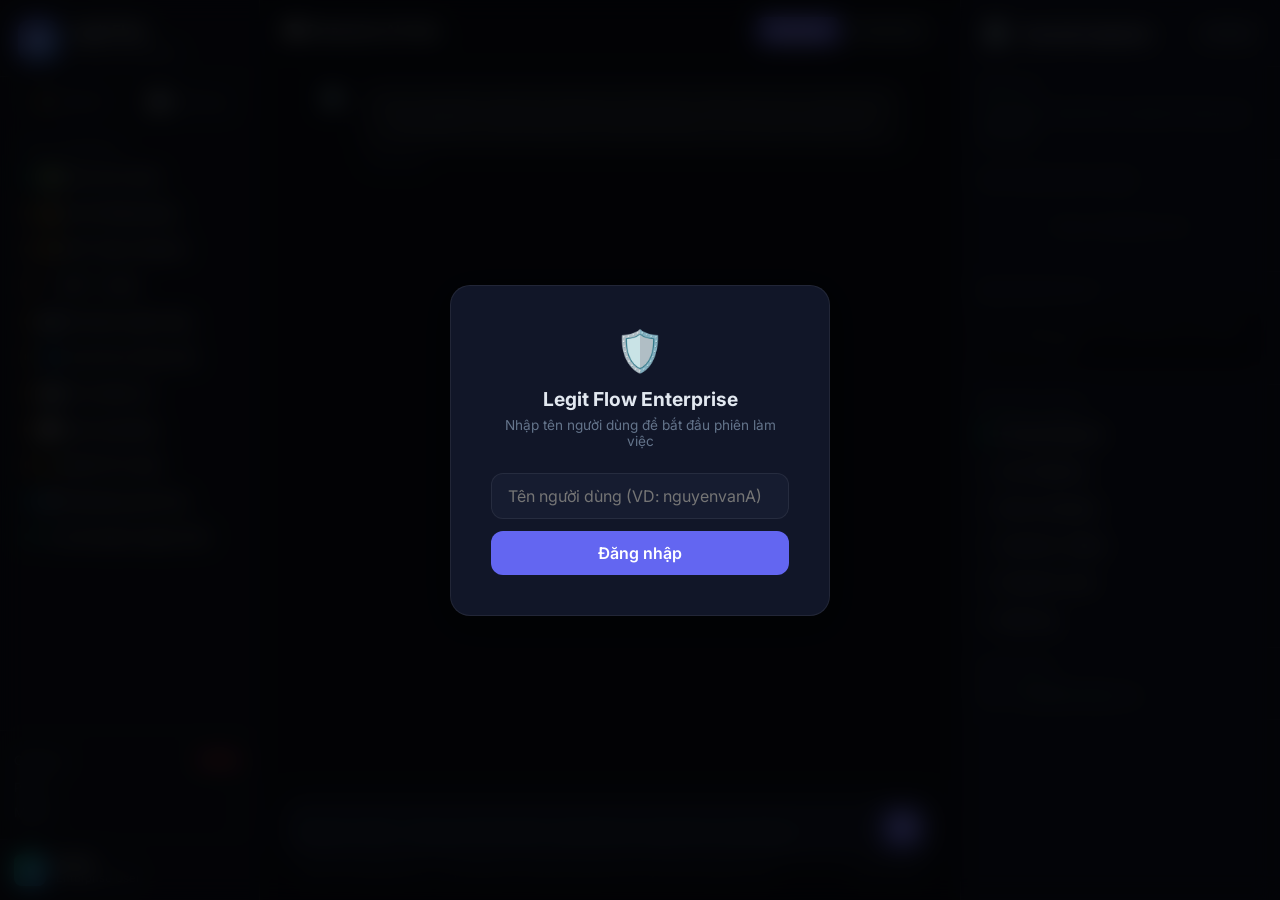
==== commit 3edb62b5: "feat: intelligent mock LLM + enterprise scenarios - Mock LLM now detects TOK_xxx tokens in prompt an" ====
--- a/demo/app/index.html
+++ b/demo/app/index.html
@@ -1,5 +1,6 @@
 <!DOCTYPE html>
 <html lang="vi">
+
 <head>
   <meta charset="UTF-8">
   <meta name="viewport" content="width=device-width, initial-scale=1.0">
@@ -13,33 +14,44 @@
       --bg-panel: #111628;
       --bg-chat: #0d1121;
       --bg-input: #161c30;
-      --bg-hover: rgba(255,255,255,0.04);
-      --surface: rgba(255,255,255,0.06);
-      --surface-strong: rgba(255,255,255,0.09);
-      --border: rgba(255,255,255,0.07);
-      --border-focus: rgba(99,130,255,0.4);
+      --bg-hover: rgba(255, 255, 255, 0.04);
+      --surface: rgba(255, 255, 255, 0.06);
+      --surface-strong: rgba(255, 255, 255, 0.09);
+      --border: rgba(255, 255, 255, 0.07);
+      --border-focus: rgba(99, 130, 255, 0.4);
       --text: #e2e8f0;
       --text-muted: #64748b;
       --text-dim: #475569;
       --primary: #6366f1;
-      --primary-soft: rgba(99,102,241,0.15);
+      --primary-soft: rgba(99, 102, 241, 0.15);
       --blue: #3b82f6;
-      --blue-soft: rgba(59,130,246,0.12);
+      --blue-soft: rgba(59, 130, 246, 0.12);
       --green: #10b981;
-      --green-soft: rgba(16,185,129,0.12);
+      --green-soft: rgba(16, 185, 129, 0.12);
       --amber: #f59e0b;
-      --amber-soft: rgba(245,158,11,0.12);
+      --amber-soft: rgba(245, 158, 11, 0.12);
       --red: #ef4444;
-      --red-soft: rgba(239,68,68,0.12);
+      --red-soft: rgba(239, 68, 68, 0.12);
       --cyan: #06b6d4;
-      --cyan-soft: rgba(6,182,212,0.12);
+      --cyan-soft: rgba(6, 182, 212, 0.12);
       --radius: 12px;
       --radius-lg: 16px;
       --radius-xl: 20px;
-      --shadow: 0 8px 32px rgba(0,0,0,0.3);
-    }
-    * { box-sizing: border-box; margin: 0; padding: 0; }
-    html, body { height: 100%; overflow: hidden; }
+      --shadow: 0 8px 32px rgba(0, 0, 0, 0.3);
+    }
+
+    * {
+      box-sizing: border-box;
+      margin: 0;
+      padding: 0;
+    }
+
+    html,
+    body {
+      height: 100%;
+      overflow: hidden;
+    }
+
     body {
       font-family: 'Inter', -apple-system, sans-serif;
       background: var(--bg);
@@ -49,573 +61,1073 @@
 
     /* ── Auth Modal ─────────────────────────── */
     .auth-overlay {
-      position: fixed; inset: 0; z-index: 1000;
-      background: rgba(0,0,0,0.8); backdrop-filter: blur(12px);
-      display: flex; align-items: center; justify-content: center;
-    }
-    .auth-overlay[hidden] { display: none; }
+      position: fixed;
+      inset: 0;
+      z-index: 1000;
+      background: rgba(0, 0, 0, 0.8);
+      backdrop-filter: blur(12px);
+      display: flex;
+      align-items: center;
+      justify-content: center;
+    }
+
+    .auth-overlay[hidden] {
+      display: none;
+    }
+
     .auth-card {
-      background: var(--bg-panel); border: 1px solid var(--border);
-      border-radius: var(--radius-xl); padding: 40px; width: 380px;
-      text-align: center; box-shadow: var(--shadow);
-    }
-    .auth-card .logo { font-size: 2.5rem; margin-bottom: 12px; }
-    .auth-card h2 { font-size: 1.2rem; margin-bottom: 6px; }
-    .auth-card p { color: var(--text-muted); font-size: 0.85rem; margin-bottom: 24px; }
+      background: var(--bg-panel);
+      border: 1px solid var(--border);
+      border-radius: var(--radius-xl);
+      padding: 40px;
+      width: 380px;
+      text-align: center;
+      box-shadow: var(--shadow);
+    }
+
+    .auth-card .logo {
+      font-size: 2.5rem;
+      margin-bottom: 12px;
+    }
+
+    .auth-card h2 {
+      font-size: 1.2rem;
+      margin-bottom: 6px;
+    }
+
+    .auth-card p {
+      color: var(--text-muted);
+      font-size: 0.85rem;
+      margin-bottom: 24px;
+    }
+
     .auth-card input {
-      width: 100%; padding: 12px 16px; border-radius: var(--radius);
-      border: 1px solid var(--border); background: var(--bg-input);
-      color: var(--text); font: inherit; outline: none; margin-bottom: 12px;
-    }
-    .auth-card input:focus { border-color: var(--primary); }
+      width: 100%;
+      padding: 12px 16px;
+      border-radius: var(--radius);
+      border: 1px solid var(--border);
+      background: var(--bg-input);
+      color: var(--text);
+      font: inherit;
+      outline: none;
+      margin-bottom: 12px;
+    }
+
+    .auth-card input:focus {
+      border-color: var(--primary);
+    }
+
     .auth-card button {
-      width: 100%; padding: 12px; border: none; border-radius: var(--radius);
-      background: var(--primary); color: #fff; font: inherit; font-weight: 600;
-      cursor: pointer; transition: opacity .2s;
-    }
-    .auth-card button:hover { opacity: 0.9; }
+      width: 100%;
+      padding: 12px;
+      border: none;
+      border-radius: var(--radius);
+      background: var(--primary);
+      color: #fff;
+      font: inherit;
+      font-weight: 600;
+      cursor: pointer;
+      transition: opacity .2s;
+    }
+
+    .auth-card button:hover {
+      opacity: 0.9;
+    }
 
     /* ── Sidebar ────────────────────────────── */
     .sidebar {
-      width: 260px; min-width: 260px;
-      background: var(--bg-sidebar); border-right: 1px solid var(--border);
-      display: flex; flex-direction: column; overflow-y: auto;
-    }
+      width: 260px;
+      min-width: 260px;
+      background: var(--bg-sidebar);
+      border-right: 1px solid var(--border);
+      display: flex;
+      flex-direction: column;
+      overflow-y: auto;
+    }
+
     .sidebar-brand {
-      padding: 20px 18px 16px; border-bottom: 1px solid var(--border);
-      display: flex; align-items: center; gap: 12px;
-    }
+      padding: 20px 18px 16px;
+      border-bottom: 1px solid var(--border);
+      display: flex;
+      align-items: center;
+      gap: 12px;
+    }
+
     .sidebar-brand .icon {
-      width: 40px; height: 40px; border-radius: 10px; flex-shrink: 0;
+      width: 40px;
+      height: 40px;
+      border-radius: 10px;
+      flex-shrink: 0;
       background: linear-gradient(135deg, #6366f1, #3b82f6);
-      display: grid; place-items: center; font-size: 1.1rem; color: #fff;
-    }
-    .sidebar-brand .text h1 { font-size: 0.95rem; font-weight: 700; }
-    .sidebar-brand .text span { font-size: 0.72rem; color: var(--text-muted); }
-    .sidebar-section { padding: 12px; }
+      display: grid;
+      place-items: center;
+      font-size: 1.1rem;
+      color: #fff;
+    }
+
+    .sidebar-brand .text h1 {
+      font-size: 0.95rem;
+      font-weight: 700;
+    }
+
+    .sidebar-brand .text span {
+      font-size: 0.72rem;
+      color: var(--text-muted);
+    }
+
+    .sidebar-section {
+      padding: 12px;
+    }
+
     .sidebar-label {
-      padding: 4px 8px; font-size: 0.65rem; font-weight: 700;
-      letter-spacing: 0.1em; text-transform: uppercase; color: var(--text-dim);
-    }
+      padding: 4px 8px;
+      font-size: 0.65rem;
+      font-weight: 700;
+      letter-spacing: 0.1em;
+      text-transform: uppercase;
+      color: var(--text-dim);
+    }
+
     .scenario-item {
-      display: flex; align-items: center; gap: 10px;
-      padding: 10px 12px; border-radius: var(--radius); cursor: pointer;
-      border: none; background: transparent; color: var(--text);
-      font: inherit; font-size: 0.82rem; width: 100%; text-align: left;
+      display: flex;
+      align-items: center;
+      gap: 10px;
+      padding: 10px 12px;
+      border-radius: var(--radius);
+      cursor: pointer;
+      border: none;
+      background: transparent;
+      color: var(--text);
+      font: inherit;
+      font-size: 0.82rem;
+      width: 100%;
+      text-align: left;
       transition: background .15s;
     }
-    .scenario-item:hover { background: var(--bg-hover); }
+
+    .scenario-item:hover {
+      background: var(--bg-hover);
+    }
+
     .scenario-item .dot {
-      width: 8px; height: 8px; border-radius: 50%; flex-shrink: 0;
-    }
-    .scenario-item .dot.block { background: var(--red); }
-    .scenario-item .dot.mask, .scenario-item .dot.tokenize { background: var(--amber); }
-    .scenario-item .dot.allow { background: var(--green); }
-    .scenario-item .dot.stream { background: var(--cyan); }
-    .scenario-item span { white-space: nowrap; overflow: hidden; text-overflow: ellipsis; }
+      width: 8px;
+      height: 8px;
+      border-radius: 50%;
+      flex-shrink: 0;
+    }
+
+    .scenario-item .dot.block {
+      background: var(--red);
+    }
+
+    .scenario-item .dot.mask,
+    .scenario-item .dot.tokenize {
+      background: var(--amber);
+    }
+
+    .scenario-item .dot.allow {
+      background: var(--green);
+    }
+
+    .scenario-item .dot.stream {
+      background: var(--cyan);
+    }
+
+    .scenario-item span {
+      white-space: nowrap;
+      overflow: hidden;
+      text-overflow: ellipsis;
+    }
 
     .sidebar-status {
-      margin-top: auto; padding: 14px;
+      margin-top: auto;
+      padding: 14px;
       border-top: 1px solid var(--border);
     }
+
     .status-row {
-      display: flex; justify-content: space-between; align-items: center;
-      padding: 5px 0; font-size: 0.78rem;
-    }
-    .status-row .label { color: var(--text-muted); }
+      display: flex;
+      justify-content: space-between;
+      align-items: center;
+      padding: 5px 0;
+      font-size: 0.78rem;
+    }
+
+    .status-row .label {
+      color: var(--text-muted);
+    }
+
     .status-pill {
-      padding: 3px 8px; border-radius: 99px; font-size: 0.68rem;
-      font-weight: 700; text-transform: uppercase;
-    }
-    .status-pill.ok { background: var(--green-soft); color: var(--green); }
-    .status-pill.warn { background: var(--amber-soft); color: var(--amber); }
-    .status-pill.err { background: var(--red-soft); color: var(--red); }
+      padding: 3px 8px;
+      border-radius: 99px;
+      font-size: 0.68rem;
+      font-weight: 700;
+      text-transform: uppercase;
+    }
+
+    .status-pill.ok {
+      background: var(--green-soft);
+      color: var(--green);
+    }
+
+    .status-pill.warn {
+      background: var(--amber-soft);
+      color: var(--amber);
+    }
+
+    .status-pill.err {
+      background: var(--red-soft);
+      color: var(--red);
+    }
+
     .sidebar-user {
-      padding: 14px; border-top: 1px solid var(--border);
-      display: flex; align-items: center; gap: 10px;
-    }
+      padding: 14px;
+      border-top: 1px solid var(--border);
+      display: flex;
+      align-items: center;
+      gap: 10px;
+    }
+
     .user-avatar {
-      width: 32px; height: 32px; border-radius: 8px;
+      width: 32px;
+      height: 32px;
+      border-radius: 8px;
       background: linear-gradient(135deg, var(--green), var(--blue));
-      display: grid; place-items: center; font-size: 0.75rem;
-      font-weight: 800; color: #fff; flex-shrink: 0;
-    }
-    .user-info { min-width: 0; }
-    .user-info .name { font-size: 0.82rem; font-weight: 600; white-space: nowrap; overflow: hidden; text-overflow: ellipsis; }
-    .user-info .role { font-size: 0.7rem; color: var(--text-muted); }
+      display: grid;
+      place-items: center;
+      font-size: 0.75rem;
+      font-weight: 800;
+      color: #fff;
+      flex-shrink: 0;
+    }
+
+    .user-info {
+      min-width: 0;
+    }
+
+    .user-info .name {
+      font-size: 0.82rem;
+      font-weight: 600;
+      white-space: nowrap;
+      overflow: hidden;
+      text-overflow: ellipsis;
+    }
+
+    .user-info .role {
+      font-size: 0.7rem;
+      color: var(--text-muted);
+    }
+
     .sidebar-nav {
-      padding: 8px 12px; display: flex; gap: 6px;
-    }
+      padding: 8px 12px;
+      display: flex;
+      gap: 6px;
+    }
+
     .nav-btn {
-      flex: 1; padding: 8px; border-radius: var(--radius);
-      border: 1px solid var(--border); background: transparent;
-      color: var(--text-muted); font: inherit; font-size: 0.75rem;
-      cursor: pointer; display: flex; align-items: center; justify-content: center; gap: 4px;
+      flex: 1;
+      padding: 8px;
+      border-radius: var(--radius);
+      border: 1px solid var(--border);
+      background: transparent;
+      color: var(--text-muted);
+      font: inherit;
+      font-size: 0.75rem;
+      cursor: pointer;
+      display: flex;
+      align-items: center;
+      justify-content: center;
+      gap: 4px;
       transition: background .15s, color .15s;
     }
-    .nav-btn:hover { background: var(--surface); color: var(--text); }
+
+    .nav-btn:hover {
+      background: var(--surface);
+      color: var(--text);
+    }
 
     /* ── Main Chat Area ─────────────────────── */
     .main {
-      flex: 1; display: flex; flex-direction: column;
+      flex: 1;
+      display: flex;
+      flex-direction: column;
       min-width: 0;
     }
+
     .chat-header {
-      padding: 14px 24px; border-bottom: 1px solid var(--border);
-      display: flex; justify-content: space-between; align-items: center;
-    }
-    .chat-header h2 { font-size: 0.95rem; font-weight: 600; }
+      padding: 14px 24px;
+      border-bottom: 1px solid var(--border);
+      display: flex;
+      justify-content: space-between;
+      align-items: center;
+    }
+
+    .chat-header h2 {
+      font-size: 0.95rem;
+      font-weight: 600;
+    }
+
     .chat-header .mode-bar {
-      display: flex; gap: 4px; padding: 3px;
-      background: var(--surface); border-radius: var(--radius);
-    }
+      display: flex;
+      gap: 4px;
+      padding: 3px;
+      background: var(--surface);
+      border-radius: var(--radius);
+    }
+
     .mode-btn {
-      padding: 6px 14px; border: none; border-radius: 8px;
-      background: transparent; color: var(--text-muted);
-      font: inherit; font-size: 0.78rem; font-weight: 600;
-      cursor: pointer; transition: all .15s;
-    }
+      padding: 6px 14px;
+      border: none;
+      border-radius: 8px;
+      background: transparent;
+      color: var(--text-muted);
+      font: inherit;
+      font-size: 0.78rem;
+      font-weight: 600;
+      cursor: pointer;
+      transition: all .15s;
+    }
+
     .mode-btn.active {
-      background: var(--primary); color: #fff;
-    }
+      background: var(--primary);
+      color: #fff;
+    }
+
     .chat-messages {
-      flex: 1; overflow-y: auto; padding: 20px 24px;
-      display: flex; flex-direction: column; gap: 16px;
+      flex: 1;
+      overflow-y: auto;
+      padding: 20px 24px;
+      display: flex;
+      flex-direction: column;
+      gap: 16px;
     }
 
     /* Message Bubbles */
-    .msg { display: flex; gap: 10px; max-width: 85%; animation: fadeIn .3s ease; }
-    .msg.user { align-self: flex-end; flex-direction: row-reverse; }
-    .msg.assistant { align-self: flex-start; }
-    .msg.system { align-self: center; max-width: 90%; }
+    .msg {
+      display: flex;
+      gap: 10px;
+      max-width: 85%;
+      animation: fadeIn .3s ease;
+    }
+
+    .msg.user {
+      align-self: flex-end;
+      flex-direction: row-reverse;
+    }
+
+    .msg.assistant {
+      align-self: flex-start;
+    }
+
+    .msg.system {
+      align-self: center;
+      max-width: 90%;
+    }
+
     .msg-avatar {
-      width: 32px; height: 32px; border-radius: 8px; flex-shrink: 0;
-      display: grid; place-items: center; font-size: 0.85rem;
-    }
+      width: 32px;
+      height: 32px;
+      border-radius: 8px;
+      flex-shrink: 0;
+      display: grid;
+      place-items: center;
+      font-size: 0.85rem;
+    }
+
     .msg.user .msg-avatar {
       background: linear-gradient(135deg, var(--primary), var(--blue));
       color: #fff;
     }
+
     .msg.assistant .msg-avatar {
-      background: var(--surface-strong); color: var(--text);
+      background: var(--surface-strong);
+      color: var(--text);
       font-size: 1rem;
     }
-    .msg-content { min-width: 0; }
+
+    .msg-content {
+      min-width: 0;
+    }
+
     .msg-bubble {
-      padding: 12px 16px; border-radius: 14px;
-      font-size: 0.88rem; line-height: 1.6;
+      padding: 12px 16px;
+      border-radius: 14px;
+      font-size: 0.88rem;
+      line-height: 1.6;
       position: relative;
     }
+
     .msg.user .msg-bubble {
       background: linear-gradient(135deg, #4f46e5, #6366f1);
-      color: #fff; border-bottom-right-radius: 4px;
-    }
+      color: #fff;
+      border-bottom-right-radius: 4px;
+    }
+
     .msg.assistant .msg-bubble {
       background: var(--surface-strong);
       border: 1px solid var(--border);
       border-bottom-left-radius: 4px;
     }
+
     .msg.system .msg-bubble {
-      background: var(--surface); border: 1px solid var(--border);
-      text-align: center; color: var(--text-muted); font-size: 0.82rem;
-    }
+      background: var(--surface);
+      border: 1px solid var(--border);
+      text-align: center;
+      color: var(--text-muted);
+      font-size: 0.82rem;
+    }
+
     .msg-bubble.blocked {
-      background: linear-gradient(135deg, rgba(239,68,68,0.2), rgba(239,68,68,0.08)) !important;
-      border: 1px solid rgba(239,68,68,0.3) !important;
+      background: linear-gradient(135deg, rgba(239, 68, 68, 0.2), rgba(239, 68, 68, 0.08)) !important;
+      border: 1px solid rgba(239, 68, 68, 0.3) !important;
       color: var(--text) !important;
     }
+
     .msg-bubble.guarded {
-      background: linear-gradient(135deg, rgba(245,158,11,0.15), rgba(245,158,11,0.05)) !important;
-      border: 1px solid rgba(245,158,11,0.25) !important;
+      background: linear-gradient(135deg, rgba(245, 158, 11, 0.15), rgba(245, 158, 11, 0.05)) !important;
+      border: 1px solid rgba(245, 158, 11, 0.25) !important;
       color: var(--text) !important;
     }
+
     .msg-meta {
-      display: flex; align-items: center; gap: 8px; margin-top: 6px;
-      font-size: 0.72rem; color: var(--text-dim); padding: 0 4px;
-    }
-    .msg.user .msg-meta { justify-content: flex-end; }
+      display: flex;
+      align-items: center;
+      gap: 8px;
+      margin-top: 6px;
+      font-size: 0.72rem;
+      color: var(--text-dim);
+      padding: 0 4px;
+    }
+
+    .msg.user .msg-meta {
+      justify-content: flex-end;
+    }
+
     .security-badge {
-      display: inline-flex; align-items: center; gap: 3px;
-      padding: 2px 7px; border-radius: 99px;
-      font-size: 0.65rem; font-weight: 700;
-    }
-    .security-badge.safe { background: var(--green-soft); color: var(--green); }
-    .security-badge.masked { background: var(--amber-soft); color: var(--amber); }
-    .security-badge.blocked { background: var(--red-soft); color: var(--red); }
-    .security-badge.tokenized { background: var(--cyan-soft); color: var(--cyan); }
+      display: inline-flex;
+      align-items: center;
+      gap: 3px;
+      padding: 2px 7px;
+      border-radius: 99px;
+      font-size: 0.65rem;
+      font-weight: 700;
+    }
+
+    .security-badge.safe {
+      background: var(--green-soft);
+      color: var(--green);
+    }
+
+    .security-badge.masked {
+      background: var(--amber-soft);
+      color: var(--amber);
+    }
+
+    .security-badge.blocked {
+      background: var(--red-soft);
+      color: var(--red);
+    }
+
+    .security-badge.tokenized {
+      background: var(--cyan-soft);
+      color: var(--cyan);
+    }
+
     .sanitized-note {
-      margin-top: 6px; padding: 8px 12px;
-      background: rgba(99,102,241,0.08); border: 1px solid rgba(99,102,241,0.15);
-      border-radius: 8px; font-size: 0.78rem; color: var(--text-muted);
+      margin-top: 6px;
+      padding: 8px 12px;
+      background: rgba(99, 102, 241, 0.08);
+      border: 1px solid rgba(99, 102, 241, 0.15);
+      border-radius: 8px;
+      font-size: 0.78rem;
+      color: var(--text-muted);
       font-family: 'Courier New', monospace;
     }
 
     /* Input Area */
     .chat-input {
-      padding: 16px 24px; border-top: 1px solid var(--border);
-    }
+      padding: 16px 24px;
+      border-top: 1px solid var(--border);
+    }
+
     .input-wrap {
-      display: flex; align-items: flex-end; gap: 10px;
-      background: var(--bg-input); border: 1px solid var(--border);
-      border-radius: var(--radius-lg); padding: 10px 14px;
+      display: flex;
+      align-items: flex-end;
+      gap: 10px;
+      background: var(--bg-input);
+      border: 1px solid var(--border);
+      border-radius: var(--radius-lg);
+      padding: 10px 14px;
       transition: border-color .2s;
     }
-    .input-wrap:focus-within { border-color: var(--border-focus); }
+
+    .input-wrap:focus-within {
+      border-color: var(--border-focus);
+    }
+
     .input-wrap textarea {
-      flex: 1; resize: none; border: none; outline: none;
-      background: transparent; color: var(--text); font: inherit;
-      font-size: 0.9rem; line-height: 1.5; max-height: 150px;
+      flex: 1;
+      resize: none;
+      border: none;
+      outline: none;
+      background: transparent;
+      color: var(--text);
+      font: inherit;
+      font-size: 0.9rem;
+      line-height: 1.5;
+      max-height: 150px;
       min-height: 24px;
     }
-    .input-wrap textarea::placeholder { color: var(--text-dim); }
+
+    .input-wrap textarea::placeholder {
+      color: var(--text-dim);
+    }
+
     .send-btn {
-      width: 38px; height: 38px; border-radius: 10px; border: none;
-      background: var(--primary); color: #fff; cursor: pointer;
-      display: grid; place-items: center; flex-shrink: 0;
+      width: 38px;
+      height: 38px;
+      border-radius: 10px;
+      border: none;
+      background: var(--primary);
+      color: #fff;
+      cursor: pointer;
+      display: grid;
+      place-items: center;
+      flex-shrink: 0;
       transition: opacity .2s, transform .1s;
     }
-    .send-btn:hover { opacity: 0.9; }
-    .send-btn:active { transform: scale(0.95); }
-    .send-btn:disabled { opacity: 0.4; cursor: not-allowed; }
-    .send-btn svg { width: 18px; height: 18px; }
+
+    .send-btn:hover {
+      opacity: 0.9;
+    }
+
+    .send-btn:active {
+      transform: scale(0.95);
+    }
+
+    .send-btn:disabled {
+      opacity: 0.4;
+      cursor: not-allowed;
+    }
+
+    .send-btn svg {
+      width: 18px;
+      height: 18px;
+    }
+
     .input-hint {
-      padding: 6px 14px; font-size: 0.72rem; color: var(--text-dim);
-      display: flex; justify-content: space-between;
+      padding: 6px 14px;
+      font-size: 0.72rem;
+      color: var(--text-dim);
+      display: flex;
+      justify-content: space-between;
     }
 
     /* ── Security Panel (Right) ─────────────── */
     .security-panel {
-      width: 320px; min-width: 320px;
-      background: var(--bg-panel); border-left: 1px solid var(--border);
-      display: flex; flex-direction: column; overflow-y: auto;
-    }
+      width: 320px;
+      min-width: 320px;
+      background: var(--bg-panel);
+      border-left: 1px solid var(--border);
+      display: flex;
+      flex-direction: column;
+      overflow-y: auto;
+    }
+
     .panel-header {
-      padding: 16px 18px; border-bottom: 1px solid var(--border);
-      display: flex; align-items: center; gap: 10px;
-    }
+      padding: 16px 18px;
+      border-bottom: 1px solid var(--border);
+      display: flex;
+      align-items: center;
+      gap: 10px;
+    }
+
     .panel-header .shield {
-      width: 34px; height: 34px; border-radius: 10px;
-      display: grid; place-items: center; font-size: 1.1rem;
-    }
-    .panel-header .shield[data-tone="allow"] { background: var(--green-soft); }
-    .panel-header .shield[data-tone="mask"] { background: var(--amber-soft); }
-    .panel-header .shield[data-tone="tokenize"] { background: var(--cyan-soft); }
-    .panel-header .shield[data-tone="block"] { background: var(--red-soft); }
-    .panel-header .shield[data-tone="neutral"] { background: var(--surface); }
-    .panel-header h3 { font-size: 0.9rem; font-weight: 700; }
+      width: 34px;
+      height: 34px;
+      border-radius: 10px;
+      display: grid;
+      place-items: center;
+      font-size: 1.1rem;
+    }
+
+    .panel-header .shield[data-tone="allow"] {
+      background: var(--green-soft);
+    }
+
+    .panel-header .shield[data-tone="mask"] {
+      background: var(--amber-soft);
+    }
+
+    .panel-header .shield[data-tone="tokenize"] {
+      background: var(--cyan-soft);
+    }
+
+    .panel-header .shield[data-tone="block"] {
+      background: var(--red-soft);
+    }
+
+    .panel-header .shield[data-tone="neutral"] {
+      background: var(--surface);
+    }
+
+    .panel-header h3 {
+      font-size: 0.9rem;
+      font-weight: 700;
+    }
+
     .panel-header .action-tag {
-      margin-left: auto; padding: 4px 10px; border-radius: 99px;
-      font-size: 0.68rem; font-weight: 700; text-transform: uppercase;
-    }
+      margin-left: auto;
+      padding: 4px 10px;
+      border-radius: 99px;
+      font-size: 0.68rem;
+      font-weight: 700;
+      text-transform: uppercase;
+    }
+
     .panel-section {
-      padding: 14px 18px; border-bottom: 1px solid var(--border);
-    }
+      padding: 14px 18px;
+      border-bottom: 1px solid var(--border);
+    }
+
     .panel-section-title {
-      font-size: 0.68rem; font-weight: 700; color: var(--text-dim);
-      letter-spacing: 0.08em; text-transform: uppercase; margin-bottom: 8px;
-    }
+      font-size: 0.68rem;
+      font-weight: 700;
+      color: var(--text-dim);
+      letter-spacing: 0.08em;
+      text-transform: uppercase;
+      margin-bottom: 8px;
+    }
+
     .panel-text {
-      font-size: 0.82rem; color: var(--text-muted); line-height: 1.6;
+      font-size: 0.82rem;
+      color: var(--text-muted);
+      line-height: 1.6;
     }
 
     /* Detection Chips */
     .det-item {
-      display: flex; align-items: center; gap: 8px;
-      padding: 8px 10px; border-radius: var(--radius);
-      background: var(--surface); margin-bottom: 6px;
-    }
+      display: flex;
+      align-items: center;
+      gap: 8px;
+      padding: 8px 10px;
+      border-radius: var(--radius);
+      background: var(--surface);
+      margin-bottom: 6px;
+    }
+
     .det-dot {
-      width: 8px; height: 8px; border-radius: 50%; flex-shrink: 0;
-    }
-    .det-dot.restricted { background: var(--red); }
-    .det-dot.confidential { background: var(--amber); }
-    .det-dot.internal { background: var(--blue); }
-    .det-info { flex: 1; min-width: 0; }
-    .det-info strong { display: block; font-size: 0.8rem; }
-    .det-info span { font-size: 0.72rem; color: var(--text-muted); }
+      width: 8px;
+      height: 8px;
+      border-radius: 50%;
+      flex-shrink: 0;
+    }
+
+    .det-dot.restricted {
+      background: var(--red);
+    }
+
+    .det-dot.confidential {
+      background: var(--amber);
+    }
+
+    .det-dot.internal {
+      background: var(--blue);
+    }
+
+    .det-info {
+      flex: 1;
+      min-width: 0;
+    }
+
+    .det-info strong {
+      display: block;
+      font-size: 0.8rem;
+    }
+
+    .det-info span {
+      font-size: 0.72rem;
+      color: var(--text-muted);
+    }
+
     .det-action {
-      padding: 2px 7px; border-radius: 4px;
-      font-size: 0.65rem; font-weight: 700; text-transform: uppercase;
+      padding: 2px 7px;
+      border-radius: 4px;
+      font-size: 0.65rem;
+      font-weight: 700;
+      text-transform: uppercase;
       flex-shrink: 0;
     }
-    .det-action.block { background: var(--red-soft); color: var(--red); }
-    .det-action.mask { background: var(--amber-soft); color: var(--amber); }
-    .det-action.tokenize { background: var(--cyan-soft); color: var(--cyan); }
-    .det-action.allow { background: var(--green-soft); color: var(--green); }
+
+    .det-action.block {
+      background: var(--red-soft);
+      color: var(--red);
+    }
+
+    .det-action.mask {
+      background: var(--amber-soft);
+      color: var(--amber);
+    }
+
+    .det-action.tokenize {
+      background: var(--cyan-soft);
+      color: var(--cyan);
+    }
+
+    .det-action.allow {
+      background: var(--green-soft);
+      color: var(--green);
+    }
 
     /* Sanitized Preview */
     .sanitized-box {
-      padding: 10px 12px; border-radius: var(--radius);
-      background: rgba(0,0,0,0.3); border: 1px solid var(--border);
-      font-family: 'Courier New', monospace; font-size: 0.78rem;
-      line-height: 1.6; color: var(--text-muted);
-      max-height: 120px; overflow-y: auto; word-break: break-word;
+      padding: 10px 12px;
+      border-radius: var(--radius);
+      background: rgba(0, 0, 0, 0.3);
+      border: 1px solid var(--border);
+      font-family: 'Courier New', monospace;
+      font-size: 0.78rem;
+      line-height: 1.6;
+      color: var(--text-muted);
+      max-height: 120px;
+      overflow-y: auto;
+      word-break: break-word;
     }
 
     /* Pipeline Steps */
     .pipeline-step {
-      display: flex; align-items: center; gap: 8px;
-      padding: 6px 0; font-size: 0.8rem;
-    }
+      display: flex;
+      align-items: center;
+      gap: 8px;
+      padding: 6px 0;
+      font-size: 0.8rem;
+    }
+
     .pipeline-dot {
-      width: 10px; height: 10px; border-radius: 50%;
-      border: 2px solid var(--text-dim); flex-shrink: 0;
-    }
-    .pipeline-step.active .pipeline-dot { background: var(--green); border-color: var(--green); }
-    .pipeline-step.warn .pipeline-dot { background: var(--amber); border-color: var(--amber); }
-    .pipeline-step.alert .pipeline-dot { background: var(--red); border-color: var(--red); }
-    .pipeline-step.skipped { opacity: 0.4; text-decoration: line-through; }
+      width: 10px;
+      height: 10px;
+      border-radius: 50%;
+      border: 2px solid var(--text-dim);
+      flex-shrink: 0;
+    }
+
+    .pipeline-step.active .pipeline-dot {
+      background: var(--green);
+      border-color: var(--green);
+    }
+
+    .pipeline-step.warn .pipeline-dot {
+      background: var(--amber);
+      border-color: var(--amber);
+    }
+
+    .pipeline-step.alert .pipeline-dot {
+      background: var(--red);
+      border-color: var(--red);
+    }
+
+    .pipeline-step.skipped {
+      opacity: 0.4;
+      text-decoration: line-through;
+    }
+
     .pipeline-line {
-      width: 2px; height: 10px; background: var(--border); margin-left: 4px;
+      width: 2px;
+      height: 10px;
+      background: var(--border);
+      margin-left: 4px;
     }
 
     .empty-panel {
-      padding: 20px; text-align: center; color: var(--text-dim);
-      font-size: 0.82rem; line-height: 1.6;
+      padding: 20px;
+      text-align: center;
+      color: var(--text-dim);
+      font-size: 0.82rem;
+      line-height: 1.6;
     }
 
     @keyframes fadeIn {
-      from { opacity: 0; transform: translateY(8px); }
-      to { opacity: 1; transform: translateY(0); }
+      from {
+        opacity: 0;
+        transform: translateY(8px);
+      }
+
+      to {
+        opacity: 1;
+        transform: translateY(0);
+      }
     }
 
     /* Scrollbar */
-    ::-webkit-scrollbar { width: 6px; }
-    ::-webkit-scrollbar-track { background: transparent; }
-    ::-webkit-scrollbar-thumb { background: rgba(255,255,255,0.1); border-radius: 3px; }
-    ::-webkit-scrollbar-thumb:hover { background: rgba(255,255,255,0.2); }
+    ::-webkit-scrollbar {
+      width: 6px;
+    }
+
+    ::-webkit-scrollbar-track {
+      background: transparent;
+    }
+
+    ::-webkit-scrollbar-thumb {
+      background: rgba(255, 255, 255, 0.1);
+      border-radius: 3px;
+    }
+
+    ::-webkit-scrollbar-thumb:hover {
+      background: rgba(255, 255, 255, 0.2);
+    }
   </style>
 </head>
+
 <body>
 
-<!-- Auth Modal -->
-<div class="auth-overlay" id="authModal">
-  <div class="auth-card">
-    <div class="logo">🛡️</div>
-    <h2>Legit Flow Enterprise</h2>
-    <p>Nhập tên người dùng để bắt đầu phiên làm việc</p>
-    <input type="text" id="usernameInput" placeholder="Tên người dùng (VD: nguyenvanA)" autocomplete="off">
-    <button id="loginBtn">Đăng nhập</button>
-  </div>
-</div>
-
-<!-- Sidebar -->
-<aside class="sidebar">
-  <div class="sidebar-brand">
-    <div class="icon">🛡️</div>
-    <div class="text">
-      <h1>Legit Flow</h1>
-      <span>AI Security Gateway</span>
+  <!-- Auth Modal -->
+  <div class="auth-overlay" id="authModal">
+    <div class="auth-card">
+      <div class="logo">🛡️</div>
+      <h2>Legit Flow Enterprise</h2>
+      <p>Nhập tên người dùng để bắt đầu phiên làm việc</p>
+      <input type="text" id="usernameInput" placeholder="Tên người dùng (VD: nguyenvanA)" autocomplete="off">
+      <button id="loginBtn">Đăng nhập</button>
     </div>
   </div>
 
-  <div class="sidebar-nav">
-    <button class="nav-btn" onclick="clearConversation()">✨ Chat mới</button>
-    <a href="/logs" class="nav-btn" style="text-decoration:none">📊 Audit Logs</a>
-  </div>
-
-  <div class="sidebar-section">
-    <div class="sidebar-label">Test Scenarios</div>
-    <div id="scenarioList"></div>
-  </div>
-
-  <div class="sidebar-status">
-    <div class="status-row">
-      <span class="label">Gateway</span>
-      <span class="status-pill ok" id="gatewayPill">Checking...</span>
+  <!-- Sidebar -->
+  <aside class="sidebar">
+    <div class="sidebar-brand">
+      <div class="icon">🛡️</div>
+      <div class="text">
+        <h1>Legit Flow</h1>
+        <span>AI Security Gateway</span>
+      </div>
     </div>
-    <div class="status-row">
-      <span class="label">Policy</span>
-      <span id="policyText" style="font-size:0.78rem;">-</span>
+
+    <div class="sidebar-nav">
+      <button class="nav-btn" onclick="clearConversation()">✨ Chat mới</button>
+      <a href="/logs" class="nav-btn" style="text-decoration:none">📊 Audit Logs</a>
     </div>
-    <div class="status-row">
-      <span class="label">Model</span>
-      <span id="modelText" style="font-size:0.78rem;">-</span>
+
+    <div class="sidebar-section">
+      <div class="sidebar-label">Test Scenarios</div>
+      <div id="scenarioList"></div>
+    </div>
+
+    <div class="sidebar-status">
+      <div class="status-row">
+        <span class="label">Gateway</span>
+        <span class="status-pill ok" id="gatewayPill">Checking...</span>
+      </div>
+      <div class="status-row">
+        <span class="label">Policy</span>
+        <span id="policyText" style="font-size:0.78rem;">-</span>
+      </div>
+      <div class="status-row">
+        <span class="label">Model</span>
+        <span id="modelText" style="font-size:0.78rem;">-</span>
+      </div>
+    </div>
+
+    <div class="sidebar-user">
+      <div class="user-avatar" id="userAvatar">?</div>
+      <div class="user-info">
+        <div class="name" id="userName">Guest</div>
+        <div class="role">Enterprise User</div>
+      </div>
+    </div>
+  </aside>
+
+  <!-- Main Chat -->
+  <div class="main">
+    <div class="chat-header">
+      <h2>💬 Enterprise AI Chat</h2>
+      <div class="mode-bar" id="modeSwitch">
+        <button class="mode-btn active" data-mode="standard">Standard</button>
+        <button class="mode-btn" data-mode="stream">Streaming</button>
+      </div>
+    </div>
+
+    <div class="chat-messages" id="chat"></div>
+
+    <div class="chat-input">
+      <div class="input-wrap">
+        <textarea id="input" rows="1"
+          placeholder="Nhập tin nhắn... (thử gõ CCCD, SĐT, email để xem Legit Flow hoạt động)"></textarea>
+        <button class="send-btn" id="sendBtn" title="Gửi">
+          <svg viewBox="0 0 24 24" fill="none" stroke="currentColor" stroke-width="2.5" stroke-linecap="round"
+            stroke-linejoin="round">
+            <line x1="22" y1="2" x2="11" y2="13" />
+            <polygon points="22 2 15 22 11 13 2 9 22 2" />
+          </svg>
+        </button>
+      </div>
+      <div class="input-hint">
+        <span>Legit Flow đang bảo vệ — mọi PII/Secret sẽ được phát hiện & xử lý trước khi gửi tới LLM</span>
+        <span>Enter để gửi</span>
+      </div>
     </div>
   </div>
 
-  <div class="sidebar-user">
-    <div class="user-avatar" id="userAvatar">?</div>
-    <div class="user-info">
-      <div class="name" id="userName">Guest</div>
-      <div class="role">Enterprise User</div>
+  <!-- Security Panel -->
+  <aside class="security-panel">
+    <div class="panel-header">
+      <div class="shield" id="shieldIcon" data-tone="neutral">🛡️</div>
+      <h3>Security Inspector</h3>
+      <span class="action-tag" id="actionTag" style="background:var(--surface);color:var(--text-muted);">Waiting</span>
     </div>
-  </div>
-</aside>
-
-<!-- Main Chat -->
-<div class="main">
-  <div class="chat-header">
-    <h2>💬 Enterprise AI Chat</h2>
-    <div class="mode-bar" id="modeSwitch">
-      <button class="mode-btn active" data-mode="standard">Standard</button>
-      <button class="mode-btn" data-mode="stream">Streaming</button>
+
+    <div class="panel-section">
+      <div class="panel-section-title">Đánh giá</div>
+      <div class="panel-text" id="assessmentSummary">Gửi một tin nhắn để xem phân tích bảo mật real-time.</div>
     </div>
-  </div>
-
-  <div class="chat-messages" id="chat"></div>
-
-  <div class="chat-input">
-    <div class="input-wrap">
-      <textarea id="input" rows="1" placeholder="Nhập tin nhắn... (thử gõ CCCD, SĐT, email để xem Legit Flow hoạt động)"></textarea>
-      <button class="send-btn" id="sendBtn" title="Gửi">
-        <svg viewBox="0 0 24 24" fill="none" stroke="currentColor" stroke-width="2.5" stroke-linecap="round" stroke-linejoin="round"><line x1="22" y1="2" x2="11" y2="13"/><polygon points="22 2 15 22 11 13 2 9 22 2"/></svg>
-      </button>
+
+    <div class="panel-section">
+      <div class="panel-section-title">Phát hiện (Detections)</div>
+      <div id="detectionList">
+        <div class="empty-panel">Chưa có detection nào.</div>
+      </div>
     </div>
-    <div class="input-hint">
-      <span>Legit Flow đang bảo vệ — mọi PII/Secret sẽ được phát hiện & xử lý trước khi gửi tới LLM</span>
-      <span>Enter để gửi</span>
+
+    <div class="panel-section">
+      <div class="panel-section-title">Nội dung đã xử lý</div>
+      <div class="sanitized-box" id="sanitizedPreview">Nội dung sau khi sanitize sẽ hiển thị tại đây.</div>
     </div>
-  </div>
-</div>
-
-<!-- Security Panel -->
-<aside class="security-panel">
-  <div class="panel-header">
-    <div class="shield" id="shieldIcon" data-tone="neutral">🛡️</div>
-    <h3>Security Inspector</h3>
-    <span class="action-tag" id="actionTag" style="background:var(--surface);color:var(--text-muted);">Waiting</span>
-  </div>
-
-  <div class="panel-section">
-    <div class="panel-section-title">Đánh giá</div>
-    <div class="panel-text" id="assessmentSummary">Gửi một tin nhắn để xem phân tích bảo mật real-time.</div>
-  </div>
-
-  <div class="panel-section">
-    <div class="panel-section-title">Phát hiện (Detections)</div>
-    <div id="detectionList">
-      <div class="empty-panel">Chưa có detection nào.</div>
+
+    <div class="panel-section">
+      <div class="panel-section-title">Pipeline Status</div>
+      <div id="pipelineView">
+        <div class="pipeline-step active" data-step="intercept">
+          <div class="pipeline-dot"></div> Intercept Request
+        </div>
+        <div class="pipeline-line"></div>
+        <div class="pipeline-step" data-step="detect">
+          <div class="pipeline-dot"></div> L1/L2 Detection
+        </div>
+        <div class="pipeline-line"></div>
+        <div class="pipeline-step" data-step="policy">
+          <div class="pipeline-dot"></div> Policy Evaluation
+        </div>
+        <div class="pipeline-line"></div>
+        <div class="pipeline-step" data-step="transform">
+          <div class="pipeline-dot"></div> Transform / Block
+        </div>
+        <div class="pipeline-line"></div>
+        <div class="pipeline-step" data-step="forward">
+          <div class="pipeline-dot"></div> Forward to LLM
+        </div>
+        <div class="pipeline-line"></div>
+        <div class="pipeline-step" data-step="audit">
+          <div class="pipeline-dot"></div> Audit Log
+        </div>
+      </div>
     </div>
-  </div>
-
-  <div class="panel-section">
-    <div class="panel-section-title">Nội dung đã xử lý</div>
-    <div class="sanitized-box" id="sanitizedPreview">Nội dung sau khi sanitize sẽ hiển thị tại đây.</div>
-  </div>
-
-  <div class="panel-section">
-    <div class="panel-section-title">Pipeline Status</div>
-    <div id="pipelineView">
-      <div class="pipeline-step active" data-step="intercept"><div class="pipeline-dot"></div> Intercept Request</div>
-      <div class="pipeline-line"></div>
-      <div class="pipeline-step" data-step="detect"><div class="pipeline-dot"></div> L1/L2 Detection</div>
-      <div class="pipeline-line"></div>
-      <div class="pipeline-step" data-step="policy"><div class="pipeline-dot"></div> Policy Evaluation</div>
-      <div class="pipeline-line"></div>
-      <div class="pipeline-step" data-step="transform"><div class="pipeline-dot"></div> Transform / Block</div>
-      <div class="pipeline-line"></div>
-      <div class="pipeline-step" data-step="forward"><div class="pipeline-dot"></div> Forward to LLM</div>
-      <div class="pipeline-line"></div>
-      <div class="pipeline-step" data-step="audit"><div class="pipeline-dot"></div> Audit Log</div>
+
+    <div class="panel-section">
+      <div class="panel-section-title">Audit Note</div>
+      <div class="panel-text" id="auditNote">Tier 1 metadata always-on.</div>
     </div>
-  </div>
-
-  <div class="panel-section">
-    <div class="panel-section-title">Audit Note</div>
-    <div class="panel-text" id="auditNote">Tier 1 metadata always-on.</div>
-  </div>
-</aside>
-
-<script>
-  // ── Scenarios ─────────────────────────────
-  const scenarios = [
-    { id:'safe', title:'Câu hỏi an toàn', mode:'standard', category:'allow', prompt:'Giải thích cách quantum computing hoạt động.' },
-    { id:'cccd', title:'CCCD (Restricted)', mode:'standard', category:'block', prompt:'Xin chào, CCCD của tôi là 079090123456.' },
-    { id:'jwt', title:'JWT Token (Restricted)', mode:'standard', category:'block', prompt:'Token xác thực: eyJhbGciOiJIUzI1NiIsInR5cCI6IkpXVCJ9.eyJzdWIiOiIxMjM0NTY3ODkwIn0.SflKxwRJSMeKKF2QT4fwpMeJf36POk6yJV_adQssw5c' },
-    { id:'phone', title:'SĐT VN (Confidential)', mode:'standard', category:'mask', prompt:'Liên hệ tôi qua SĐT 0901234567 hoặc email nguyen.van.a@company.vn' },
-    { id:'bank', title:'Tài khoản ngân hàng', mode:'standard', category:'block', prompt:'Chuyển tiền vào STK 1234567890123456 chi nhánh Hà Nội.' },
-    { id:'stream', title:'Streaming Output Guard', mode:'stream', category:'stream', prompt:'Kiểm thử streaming output guard: hãy mô phỏng một phản hồi có chứa thông tin nhạy cảm.' },
-    { id:'l2-fn', title:'L2 Fuzzy PII (AI)', mode:'standard', category:'mask', prompt:'Tôi muốn kiểm tra hồ sơ. CCCD của tôi là 0 7 9 0 9 0 1 2 3 4 5 6.' },
-    { id:'l2-fp', title:'L2 False Positive', mode:'standard', category:'allow', prompt:'Mã đơn hàng của bạn là 123456789. Tổng tài sản công ty: 999123456789 VND.' }
-  ];
-
-  // ── State ──────────────────────────────────
-  const state = { mode:'standard', busy:false, inspection:null };
-  let currentUser = localStorage.getItem('currentUser');
-
-  // ── DOM ────────────────────────────────────
-  const $ = id => document.getElementById(id);
-  const chat = $('chat'), input = $('input'), sendBtn = $('sendBtn');
-  const authModal = $('authModal'), loginBtn = $('loginBtn'), usernameInput = $('usernameInput');
-  const scenarioList = $('scenarioList');
-  const gatewayPill = $('gatewayPill'), policyText = $('policyText'), modelText = $('modelText');
-  const shieldIcon = $('shieldIcon'), actionTag = $('actionTag');
-  const assessmentSummary = $('assessmentSummary'), detectionList = $('detectionList');
-  const sanitizedPreview = $('sanitizedPreview'), auditNote = $('auditNote');
-  const pipelineView = $('pipelineView');
-
-  // ── Auth ───────────────────────────────────
-  function initAuth() {
-    if (currentUser) {
-      authModal.hidden = true;
-      $('userName').textContent = currentUser;
-      $('userAvatar').textContent = currentUser.charAt(0).toUpperCase();
-    }
-  }
-  loginBtn.addEventListener('click', () => {
-    const v = usernameInput.value.trim();
-    if (v) { currentUser = v; localStorage.setItem('currentUser', v); initAuth(); input.focus(); }
-  });
-  usernameInput.addEventListener('keydown', e => { if(e.key==='Enter') loginBtn.click(); });
-
-  // ── Scenarios ──────────────────────────────
-  function renderScenarios() {
-    scenarioList.innerHTML = '';
-    scenarios.forEach(s => {
-      const btn = document.createElement('button');
-      btn.className = 'scenario-item';
-      btn.innerHTML = `<div class="dot ${s.category}"></div><span>${s.title}</span>`;
-      btn.addEventListener('click', () => runScenario(s));
-      scenarioList.appendChild(btn);
+  </aside>
+
+  <script>
+    // ── Scenarios ─────────────────────────────
+    const scenarios = [
+      { id: 'safe', title: '✅ Câu hỏi an toàn', mode: 'standard', category: 'allow', prompt: 'Giải thích cách quantum computing hoạt động.' },
+      { id: 'cccd', title: '🔐 CCCD (Restricted)', mode: 'standard', category: 'tokenize', prompt: 'Xin chào, CCCD của tôi là 079090123456.' },
+      { id: 'jwt', title: '🔑 JWT Token (Secret)', mode: 'standard', category: 'tokenize', prompt: 'Token xác thực: eyJhbGciOiJIUzI1NiIsInR5cCI6IkpXVCJ9.eyJzdWIiOiIxMjM0NTY3ODkwIn0.SflKxwRJSMeKKF2QT4fwpMeJf36POk6yJV_adQssw5c' },
+      { id: 'phone', title: '📱 SĐT + Email', mode: 'standard', category: 'tokenize', prompt: 'Liên hệ tôi qua SĐT 0901234567 hoặc email nguyen.van.a@company.vn' },
+      { id: 'bank', title: '🏦 Tài khoản ngân hàng', mode: 'standard', category: 'tokenize', prompt: 'Chuyển tiền vào STK 1234567890123456 ngân hàng VCB chi nhánh Hà Nội.' },
+      { id: 'hr', title: '👤 Xử lý hồ sơ nhân viên', mode: 'standard', category: 'tokenize', prompt: 'Phân tích hồ sơ nhân viên: Nguyễn Văn A, CCCD 079090123456, SĐT 0901234567, email nguyenvana@company.vn. Đánh giá năng lực Q1/2026.' },
+      { id: 'medical', title: '🏥 Hồ sơ bệnh án', mode: 'standard', category: 'tokenize', prompt: 'Tóm tắt bệnh án: Bệnh nhân Trần Thị B, CCCD 038090654321, SĐT 0987654321. Chẩn đoán: viêm phổi. Cần kê đơn thuốc phù hợp.' },
+      { id: 'contract', title: '📝 Soạn hợp đồng', mode: 'standard', category: 'tokenize', prompt: 'Soạn hợp đồng lao động cho ông Lê Văn C, CCCD 025190789012, STK 9876543210123456 tại Techcombank. Mức lương 25 triệu/tháng.' },
+      { id: 'multi', title: '⚡ Multi-PII (5 loại)', mode: 'standard', category: 'tokenize', prompt: 'Danh sách: NV001 - Phạm Đức D, CCCD 012345678901, SĐT 0912345678, email pham.d@corp.vn, STK 1111222233334444. JWT: eyJhbGciOiJIUzI1NiJ9.eyJ1c2VyIjoiYWRtaW4ifQ.abc123' },
+      { id: 'stream', title: '🌊 Streaming Leak Test', mode: 'stream', category: 'stream', prompt: 'Kiểm thử streaming output guard: hãy mô phỏng một phản hồi có chứa thông tin nhạy cảm.' },
+      { id: 'export', title: '🔧 Tool Guard: Export CSV', mode: 'standard', category: 'allow', prompt: 'Xuất danh sách nhân viên ra file CSV để gửi cho phòng kế toán.' }
+    ];
+
+    // ── State ──────────────────────────────────
+    const state = { mode: 'standard', busy: false, inspection: null };
+    let currentUser = localStorage.getItem('currentUser');
+
+    // ── DOM ────────────────────────────────────
+    const $ = id => document.getElementById(id);
+    const chat = $('chat'), input = $('input'), sendBtn = $('sendBtn');
+    const authModal = $('authModal'), loginBtn = $('loginBtn'), usernameInput = $('usernameInput');
+    const scenarioList = $('scenarioList');
+    const gatewayPill = $('gatewayPill'), policyText = $('policyText'), modelText = $('modelText');
+    const shieldIcon = $('shieldIcon'), actionTag = $('actionTag');
+    const assessmentSummary = $('assessmentSummary'), detectionList = $('detectionList');
+    const sanitizedPreview = $('sanitizedPreview'), auditNote = $('auditNote');
+    const pipelineView = $('pipelineView');
+
+    // ── Auth ───────────────────────────────────
+    function initAuth() {
+      if (currentUser) {
+        authModal.hidden = true;
+        $('userName').textContent = currentUser;
+        $('userAvatar').textContent = currentUser.charAt(0).toUpperCase();
+      }
+    }
+    loginBtn.addEventListener('click', () => {
+      const v = usernameInput.value.trim();
+      if (v) { currentUser = v; localStorage.setItem('currentUser', v); initAuth(); input.focus(); }
     });
-  }
-  function runScenario(s) {
-    if (state.busy) return;
-    setMode(s.mode);
-    input.value = s.prompt;
-    autoResize();
-    sendPrompt(`Scenario: ${s.title}`);
-  }
-
-  // ── Mode ───────────────────────────────────
-  function setMode(mode) {
-    state.mode = mode;
-    document.querySelectorAll('.mode-btn').forEach(b => b.classList.toggle('active', b.dataset.mode === mode));
-  }
-  document.querySelectorAll('.mode-btn').forEach(b => b.addEventListener('click', () => setMode(b.dataset.mode)));
-
-  // ── Messages ───────────────────────────────
-  function addMsg({ role, text, blocked=false, guarded=false, sanitized='', requestId='', securityLevel='', source='' }) {
-    const wrapper = document.createElement('div');
-    wrapper.className = `msg ${role}`;
-
-    let avatarContent = role === 'user' ? (currentUser ? currentUser.charAt(0).toUpperCase() : '👤') : role === 'assistant' ? '🤖' : 'ℹ️';
-
-    const avatar = `<div class="msg-avatar">${avatarContent}</div>`;
-
-    let bubbleClass = 'msg-bubble';
-    if (blocked) bubbleClass += ' blocked';
-    else if (guarded) bubbleClass += ' guarded';
-
-    let badgeHtml = '';
-    if (securityLevel === 'safe') badgeHtml = '<span class="security-badge safe">✓ Safe</span>';
-    else if (securityLevel === 'masked' || securityLevel === 'tokenized') badgeHtml = `<span class="security-badge ${securityLevel}">⚠ ${securityLevel}</span>`;
-    else if (securityLevel === 'blocked') badgeHtml = '<span class="security-badge blocked">🚫 Blocked</span>';
-
-    let sanitizedHtml = '';
-    if (sanitized && sanitized !== text) {
-      sanitizedHtml = `<div class="sanitized-note">🔒 Gửi tới LLM: ${sanitized}</div>`;
-    }
-
-    let metaHtml = '';
-    const parts = [];
-    if (source) parts.push(source);
-    if (requestId) parts.push(`ID: ${requestId.substring(0,8)}`);
-    parts.push(new Date().toLocaleTimeString());
-    metaHtml = `<div class="msg-meta">${badgeHtml} ${parts.join(' • ')}</div>`;
-
-    wrapper.innerHTML = `
+    usernameInput.addEventListener('keydown', e => { if (e.key === 'Enter') loginBtn.click(); });
+
+    // ── Scenarios ──────────────────────────────
+    function renderScenarios() {
+      scenarioList.innerHTML = '';
+      scenarios.forEach(s => {
+        const btn = document.createElement('button');
+        btn.className = 'scenario-item';
+        btn.innerHTML = `<div class="dot ${s.category}"></div><span>${s.title}</span>`;
+        btn.addEventListener('click', () => runScenario(s));
+        scenarioList.appendChild(btn);
+      });
+    }
+    function runScenario(s) {
+      if (state.busy) return;
+      setMode(s.mode);
+      input.value = s.prompt;
+      autoResize();
+      sendPrompt(`Scenario: ${s.title}`);
+    }
+
+    // ── Mode ───────────────────────────────────
+    function setMode(mode) {
+      state.mode = mode;
+      document.querySelectorAll('.mode-btn').forEach(b => b.classList.toggle('active', b.dataset.mode === mode));
+    }
+    document.querySelectorAll('.mode-btn').forEach(b => b.addEventListener('click', () => setMode(b.dataset.mode)));
+
+    // ── Messages ───────────────────────────────
+    function addMsg({ role, text, blocked = false, guarded = false, sanitized = '', requestId = '', securityLevel = '', source = '' }) {
+      const wrapper = document.createElement('div');
+      wrapper.className = `msg ${role}`;
+
+      let avatarContent = role === 'user' ? (currentUser ? currentUser.charAt(0).toUpperCase() : '👤') : role === 'assistant' ? '🤖' : 'ℹ️';
+
+      const avatar = `<div class="msg-avatar">${avatarContent}</div>`;
+
+      let bubbleClass = 'msg-bubble';
+      if (blocked) bubbleClass += ' blocked';
+      else if (guarded) bubbleClass += ' guarded';
+
+      let badgeHtml = '';
+      if (securityLevel === 'safe') badgeHtml = '<span class="security-badge safe">✓ Safe</span>';
+      else if (securityLevel === 'masked' || securityLevel === 'tokenized') badgeHtml = `<span class="security-badge ${securityLevel}">⚠ ${securityLevel}</span>`;
+      else if (securityLevel === 'blocked') badgeHtml = '<span class="security-badge blocked">🚫 Blocked</span>';
+
+      let sanitizedHtml = '';
+      if (sanitized && sanitized !== text) {
+        sanitizedHtml = `<div class="sanitized-note">🔒 Gửi tới LLM: ${sanitized}</div>`;
+      }
+
+      let metaHtml = '';
+      const parts = [];
+      if (source) parts.push(source);
+      if (requestId) parts.push(`ID: ${requestId.substring(0, 8)}`);
+      parts.push(new Date().toLocaleTimeString());
+      metaHtml = `<div class="msg-meta">${badgeHtml} ${parts.join(' • ')}</div>`;
+
+      wrapper.innerHTML = `
       ${avatar}
       <div class="msg-content">
         <div class="${bubbleClass}">${escapeHtml(text)}</div>
@@ -623,182 +1135,183 @@
         ${metaHtml}
       </div>
     `;
-    chat.appendChild(wrapper);
-    chat.scrollTop = chat.scrollHeight;
-
-    return { element: wrapper, bodyEl: wrapper.querySelector('.msg-bubble') };
-  }
-
-  function escapeHtml(text) {
-    const d = document.createElement('div');
-    d.textContent = text;
-    return d.innerHTML;
-  }
-
-  // ── Security Panel ─────────────────────────
-  function updatePanel(inspection) {
-    if (!inspection) return;
-    const tone = inspection.overall_action || 'allow';
-
-    shieldIcon.dataset.tone = tone;
-    actionTag.textContent = tone.toUpperCase();
-    actionTag.style.background = tone === 'block' ? 'var(--red-soft)' : tone === 'mask' ? 'var(--amber-soft)' : tone === 'tokenize' ? 'var(--cyan-soft)' : 'var(--green-soft)';
-    actionTag.style.color = tone === 'block' ? 'var(--red)' : tone === 'mask' ? 'var(--amber)' : tone === 'tokenize' ? 'var(--cyan)' : 'var(--green)';
-
-    assessmentSummary.textContent = inspection.summary || 'Không có mô tả.';
-    sanitizedPreview.textContent = inspection.sanitized_input || 'Không có thay đổi.';
-    auditNote.textContent = inspection.audit_note || 'Tier 1 metadata always-on.';
-
-    // Detections
-    detectionList.innerHTML = '';
-    if (!inspection.detections || !inspection.detections.length) {
-      detectionList.innerHTML = '<div class="empty-panel">Không phát hiện PII/Secrets.</div>';
-    } else {
-      inspection.detections.forEach(d => {
-        const el = document.createElement('div');
-        el.className = 'det-item';
-        el.innerHTML = `
+      chat.appendChild(wrapper);
+      chat.scrollTop = chat.scrollHeight;
+
+      return { element: wrapper, bodyEl: wrapper.querySelector('.msg-bubble') };
+    }
+
+    function escapeHtml(text) {
+      const d = document.createElement('div');
+      d.textContent = text;
+      return d.innerHTML;
+    }
+
+    // ── Security Panel ─────────────────────────
+    function updatePanel(inspection) {
+      if (!inspection) return;
+      const tone = inspection.overall_action || 'allow';
+
+      shieldIcon.dataset.tone = tone;
+      actionTag.textContent = tone.toUpperCase();
+      actionTag.style.background = tone === 'block' ? 'var(--red-soft)' : tone === 'mask' ? 'var(--amber-soft)' : tone === 'tokenize' ? 'var(--cyan-soft)' : 'var(--green-soft)';
+      actionTag.style.color = tone === 'block' ? 'var(--red)' : tone === 'mask' ? 'var(--amber)' : tone === 'tokenize' ? 'var(--cyan)' : 'var(--green)';
+
+      assessmentSummary.textContent = inspection.summary || 'Không có mô tả.';
+      sanitizedPreview.textContent = inspection.sanitized_input || 'Không có thay đổi.';
+      auditNote.textContent = inspection.audit_note || 'Tier 1 metadata always-on.';
+
+      // Detections
+      detectionList.innerHTML = '';
+      if (!inspection.detections || !inspection.detections.length) {
+        detectionList.innerHTML = '<div class="empty-panel">Không phát hiện PII/Secrets.</div>';
+      } else {
+        inspection.detections.forEach(d => {
+          const el = document.createElement('div');
+          el.className = 'det-item';
+          el.innerHTML = `
           <div class="det-dot ${d.tier}"></div>
           <div class="det-info"><strong>${d.label || d.type}</strong><span>${d.detail || d.tier} × ${d.count}</span></div>
           <span class="det-action ${d.action}">${d.action}</span>
         `;
-        detectionList.appendChild(el);
+          detectionList.appendChild(el);
+        });
+      }
+
+      // Pipeline
+      pipelineView.querySelectorAll('.pipeline-step').forEach(step => {
+        step.classList.remove('active', 'warn', 'alert', 'skipped');
+        const s = step.dataset.step;
+        if (s === 'intercept' || s === 'detect' || s === 'audit') step.classList.add('active');
+        if (s === 'policy') step.classList.add(tone === 'block' ? 'alert' : 'active');
+        if (s === 'transform') step.classList.add(tone === 'block' ? 'alert' : tone === 'allow' ? 'active' : 'warn');
+        if (s === 'forward') { if (tone === 'block') step.classList.add('skipped'); else step.classList.add('active'); }
       });
     }
 
-    // Pipeline
-    pipelineView.querySelectorAll('.pipeline-step').forEach(step => {
-      step.classList.remove('active','warn','alert','skipped');
-      const s = step.dataset.step;
-      if (s === 'intercept' || s === 'detect' || s === 'audit') step.classList.add('active');
-      if (s === 'policy') step.classList.add(tone === 'block' ? 'alert' : 'active');
-      if (s === 'transform') step.classList.add(tone === 'block' ? 'alert' : tone === 'allow' ? 'active' : 'warn');
-      if (s === 'forward') { if (tone === 'block') step.classList.add('skipped'); else step.classList.add('active'); }
-    });
-  }
-
-  // ── Send Logic ─────────────────────────────
-  async function sendPrompt(source = 'Chat') {
-    if (state.busy) return;
-    const message = input.value.trim();
-    if (!message) return;
-    state.busy = true;
-    sendBtn.disabled = true;
-    input.value = ''; autoResize();
-
-    // Inspect first
-    let inspection;
-    try {
-      const res = await fetch('/api/inspect', { method:'POST', headers:{'Content-Type':'application/json'}, body: JSON.stringify({message}) });
-      inspection = await res.json();
-    } catch(e) { inspection = { overall_action:'allow', summary:'Preview unavailable.', detections:[], sanitized_input:message }; }
-
-    state.inspection = inspection;
-    updatePanel(inspection);
-
-    const secLevel = inspection.overall_action === 'block' ? 'blocked' : inspection.overall_action === 'mask' ? 'masked' : inspection.overall_action === 'tokenize' ? 'tokenized' : 'safe';
-
-    addMsg({
-      role:'user', text:message, source,
-      sanitized: inspection.sanitized_input,
-      securityLevel: secLevel
-    });
-
-    try {
-      if (state.mode === 'stream') await sendStream(message);
-      else await sendStandard(message);
-    } catch(e) {
-      addMsg({ role:'assistant', text:'Không thể kết nối gateway: ' + (e.message||''), source:'Error' });
-    }
-    state.busy = false;
-    sendBtn.disabled = false;
-    input.focus();
-  }
-
-  async function sendStandard(message) {
-    const res = await fetch('/api/chat', { method:'POST', headers:{'Content-Type':'application/json'}, body: JSON.stringify({message, user_id: currentUser}) });
-    const data = await res.json().catch(() => ({reply:'Error parsing response'}));
-    addMsg({
-      role:'assistant', text: data.reply || 'No content.',
-      blocked: !!data.blocked, requestId: data.request_id || '',
-      securityLevel: data.blocked ? 'blocked' : 'safe',
-      source: data.blocked ? 'Policy Block' : 'LLM Response'
-    });
-  }
-
-  async function sendStream(message) {
-    const res = await fetch('/api/chat/stream', { method:'POST', headers:{'Content-Type':'application/json'}, body: JSON.stringify({message, user_id: currentUser}) });
-    if (!res.ok) {
-      const d = await res.json().catch(() => ({}));
-      addMsg({ role:'assistant', text: d.reply || d.error || 'Stream error', blocked: res.status===403, securityLevel: res.status===403?'blocked':'safe', source:'Stream' });
-      return;
-    }
-    const card = addMsg({ role:'assistant', text:'', source:'Streaming...' });
-    const reader = res.body.getReader(), decoder = new TextDecoder();
-    let buf = '';
-    while(true) {
-      const {value,done} = await reader.read();
-      if (done) break;
-      buf += decoder.decode(value, {stream:true});
-      const blocks = buf.split(/\r?\n\r?\n/);
-      buf = blocks.pop() || '';
-      blocks.forEach(block => {
-        if (!block.trim()) return;
-        block.split(/\r?\n/).forEach(line => {
-          if (!line.startsWith('data:')) return;
-          let payload = line.slice(5).trim();
-          if (payload === '[DONE]') return;
-          if (payload.includes('[Response truncated')) card.element.querySelector('.msg-bubble').classList.add('guarded');
-          card.bodyEl.textContent += payload;
-          chat.scrollTop = chat.scrollHeight;
+    // ── Send Logic ─────────────────────────────
+    async function sendPrompt(source = 'Chat') {
+      if (state.busy) return;
+      const message = input.value.trim();
+      if (!message) return;
+      state.busy = true;
+      sendBtn.disabled = true;
+      input.value = ''; autoResize();
+
+      // Inspect first
+      let inspection;
+      try {
+        const res = await fetch('/api/inspect', { method: 'POST', headers: { 'Content-Type': 'application/json' }, body: JSON.stringify({ message }) });
+        inspection = await res.json();
+      } catch (e) { inspection = { overall_action: 'allow', summary: 'Preview unavailable.', detections: [], sanitized_input: message }; }
+
+      state.inspection = inspection;
+      updatePanel(inspection);
+
+      const secLevel = inspection.overall_action === 'block' ? 'blocked' : inspection.overall_action === 'mask' ? 'masked' : inspection.overall_action === 'tokenize' ? 'tokenized' : 'safe';
+
+      addMsg({
+        role: 'user', text: message, source,
+        sanitized: inspection.sanitized_input,
+        securityLevel: secLevel
+      });
+
+      try {
+        if (state.mode === 'stream') await sendStream(message);
+        else await sendStandard(message);
+      } catch (e) {
+        addMsg({ role: 'assistant', text: 'Không thể kết nối gateway: ' + (e.message || ''), source: 'Error' });
+      }
+      state.busy = false;
+      sendBtn.disabled = false;
+      input.focus();
+    }
+
+    async function sendStandard(message) {
+      const res = await fetch('/api/chat', { method: 'POST', headers: { 'Content-Type': 'application/json' }, body: JSON.stringify({ message, user_id: currentUser }) });
+      const data = await res.json().catch(() => ({ reply: 'Error parsing response' }));
+      addMsg({
+        role: 'assistant', text: data.reply || 'No content.',
+        blocked: !!data.blocked, requestId: data.request_id || '',
+        securityLevel: data.blocked ? 'blocked' : 'safe',
+        source: data.blocked ? 'Policy Block' : 'LLM Response'
+      });
+    }
+
+    async function sendStream(message) {
+      const res = await fetch('/api/chat/stream', { method: 'POST', headers: { 'Content-Type': 'application/json' }, body: JSON.stringify({ message, user_id: currentUser }) });
+      if (!res.ok) {
+        const d = await res.json().catch(() => ({}));
+        addMsg({ role: 'assistant', text: d.reply || d.error || 'Stream error', blocked: res.status === 403, securityLevel: res.status === 403 ? 'blocked' : 'safe', source: 'Stream' });
+        return;
+      }
+      const card = addMsg({ role: 'assistant', text: '', source: 'Streaming...' });
+      const reader = res.body.getReader(), decoder = new TextDecoder();
+      let buf = '';
+      while (true) {
+        const { value, done } = await reader.read();
+        if (done) break;
+        buf += decoder.decode(value, { stream: true });
+        const blocks = buf.split(/\r?\n\r?\n/);
+        buf = blocks.pop() || '';
+        blocks.forEach(block => {
+          if (!block.trim()) return;
+          block.split(/\r?\n/).forEach(line => {
+            if (!line.startsWith('data:')) return;
+            let payload = line.slice(5).trim();
+            if (payload === '[DONE]') return;
+            if (payload.includes('[Response truncated')) card.element.querySelector('.msg-bubble').classList.add('guarded');
+            card.bodyEl.textContent += payload;
+            chat.scrollTop = chat.scrollHeight;
+          });
         });
-      });
-    }
-    if (!card.bodyEl.textContent.trim()) card.bodyEl.textContent = 'Stream completed (no content).';
-  }
-
-  // ── Status ─────────────────────────────────
-  async function loadStatus() {
-    try {
-      const res = await fetch('/api/status');
-      const s = await res.json();
-      gatewayPill.textContent = s.gateway_ready ? 'Ready' : 'Offline';
-      gatewayPill.className = `status-pill ${s.gateway_ready ? 'ok' : 'err'}`;
-      policyText.textContent = [s.policy_name, s.policy_version].filter(Boolean).join(' ');
-      modelText.textContent = s.model || '-';
-    } catch(e) {
-      gatewayPill.textContent = 'Error';
-      gatewayPill.className = 'status-pill err';
-    }
-  }
-
-  // ── Helpers ────────────────────────────────
-  function autoResize() { input.style.height='auto'; input.style.height=Math.min(input.scrollHeight,150)+'px'; }
-  function clearConversation() {
-    chat.innerHTML = '';
-    state.inspection = null;
-    shieldIcon.dataset.tone = 'neutral';
-    actionTag.textContent = 'WAITING'; actionTag.style.background='var(--surface)'; actionTag.style.color='var(--text-muted)';
-    assessmentSummary.textContent = 'Gửi một tin nhắn để xem phân tích bảo mật real-time.';
-    detectionList.innerHTML = '<div class="empty-panel">Chưa có detection nào.</div>';
-    sanitizedPreview.textContent = 'Nội dung sau khi sanitize sẽ hiển thị tại đây.';
-    auditNote.textContent = 'Tier 1 metadata always-on.';
-    pipelineView.querySelectorAll('.pipeline-step').forEach(s => { s.classList.remove('active','warn','alert','skipped'); });
-    pipelineView.querySelector('[data-step="intercept"]').classList.add('active');
-    addMsg({ role:'system', text:'Chào mừng đến Legit Flow Enterprise Chat! Gửi tin nhắn hoặc chọn scenario bên trái để kiểm thử. Mọi PII/Secrets sẽ được phát hiện và xử lý trước khi đến LLM.' });
-  }
-
-  // ── Events ─────────────────────────────────
-  sendBtn.addEventListener('click', () => sendPrompt());
-  input.addEventListener('keydown', e => { if(e.key==='Enter' && !e.shiftKey) { e.preventDefault(); sendPrompt(); } });
-  input.addEventListener('input', autoResize);
-
-  // ── Init ───────────────────────────────────
-  initAuth();
-  renderScenarios();
-  clearConversation();
-  loadStatus();
-  setInterval(loadStatus, 15000);
-</script>
+      }
+      if (!card.bodyEl.textContent.trim()) card.bodyEl.textContent = 'Stream completed (no content).';
+    }
+
+    // ── Status ─────────────────────────────────
+    async function loadStatus() {
+      try {
+        const res = await fetch('/api/status');
+        const s = await res.json();
+        gatewayPill.textContent = s.gateway_ready ? 'Ready' : 'Offline';
+        gatewayPill.className = `status-pill ${s.gateway_ready ? 'ok' : 'err'}`;
+        policyText.textContent = [s.policy_name, s.policy_version].filter(Boolean).join(' ');
+        modelText.textContent = s.model || '-';
+      } catch (e) {
+        gatewayPill.textContent = 'Error';
+        gatewayPill.className = 'status-pill err';
+      }
+    }
+
+    // ── Helpers ────────────────────────────────
+    function autoResize() { input.style.height = 'auto'; input.style.height = Math.min(input.scrollHeight, 150) + 'px'; }
+    function clearConversation() {
+      chat.innerHTML = '';
+      state.inspection = null;
+      shieldIcon.dataset.tone = 'neutral';
+      actionTag.textContent = 'WAITING'; actionTag.style.background = 'var(--surface)'; actionTag.style.color = 'var(--text-muted)';
+      assessmentSummary.textContent = 'Gửi một tin nhắn để xem phân tích bảo mật real-time.';
+      detectionList.innerHTML = '<div class="empty-panel">Chưa có detection nào.</div>';
+      sanitizedPreview.textContent = 'Nội dung sau khi sanitize sẽ hiển thị tại đây.';
+      auditNote.textContent = 'Tier 1 metadata always-on.';
+      pipelineView.querySelectorAll('.pipeline-step').forEach(s => { s.classList.remove('active', 'warn', 'alert', 'skipped'); });
+      pipelineView.querySelector('[data-step="intercept"]').classList.add('active');
+      addMsg({ role: 'system', text: 'Chào mừng đến Legit Flow Enterprise Chat! Gửi tin nhắn hoặc chọn scenario bên trái để kiểm thử. Mọi PII/Secrets sẽ được phát hiện và xử lý trước khi đến LLM.' });
+    }
+
+    // ── Events ─────────────────────────────────
+    sendBtn.addEventListener('click', () => sendPrompt());
+    input.addEventListener('keydown', e => { if (e.key === 'Enter' && !e.shiftKey) { e.preventDefault(); sendPrompt(); } });
+    input.addEventListener('input', autoResize);
+
+    // ── Init ───────────────────────────────────
+    initAuth();
+    renderScenarios();
+    clearConversation();
+    loadStatus();
+    setInterval(loadStatus, 15000);
+  </script>
 </body>
-</html>
+
+</html>
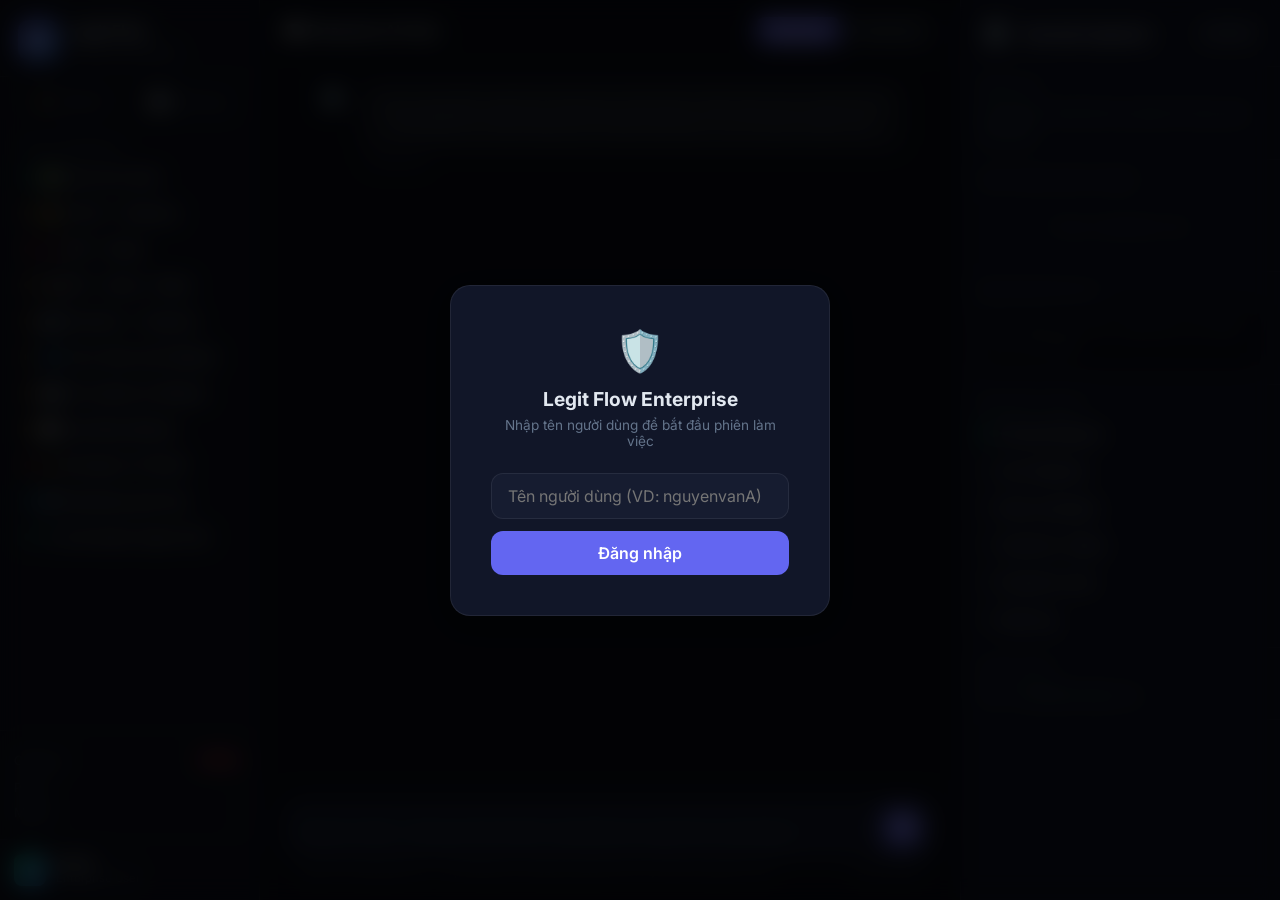
==== commit 2c0534dd: "feat: diversified policy actions (tokenize/mask/block) + rule-level inspector Policy: - CCCD, bank a" ====
--- a/demo/app/index.html
+++ b/demo/app/index.html
@@ -1030,14 +1030,14 @@
     // ── Scenarios ─────────────────────────────
     const scenarios = [
       { id: 'safe', title: '✅ Câu hỏi an toàn', mode: 'standard', category: 'allow', prompt: 'Giải thích cách quantum computing hoạt động.' },
-      { id: 'cccd', title: '🔐 CCCD (Restricted)', mode: 'standard', category: 'tokenize', prompt: 'Xin chào, CCCD của tôi là 079090123456.' },
-      { id: 'jwt', title: '🔑 JWT Token (Secret)', mode: 'standard', category: 'tokenize', prompt: 'Token xác thực: eyJhbGciOiJIUzI1NiIsInR5cCI6IkpXVCJ9.eyJzdWIiOiIxMjM0NTY3ODkwIn0.SflKxwRJSMeKKF2QT4fwpMeJf36POk6yJV_adQssw5c' },
-      { id: 'phone', title: '📱 SĐT + Email', mode: 'standard', category: 'tokenize', prompt: 'Liên hệ tôi qua SĐT 0901234567 hoặc email nguyen.van.a@company.vn' },
-      { id: 'bank', title: '🏦 Tài khoản ngân hàng', mode: 'standard', category: 'tokenize', prompt: 'Chuyển tiền vào STK 1234567890123456 ngân hàng VCB chi nhánh Hà Nội.' },
-      { id: 'hr', title: '👤 Xử lý hồ sơ nhân viên', mode: 'standard', category: 'tokenize', prompt: 'Phân tích hồ sơ nhân viên: Nguyễn Văn A, CCCD 079090123456, SĐT 0901234567, email nguyenvana@company.vn. Đánh giá năng lực Q1/2026.' },
-      { id: 'medical', title: '🏥 Hồ sơ bệnh án', mode: 'standard', category: 'tokenize', prompt: 'Tóm tắt bệnh án: Bệnh nhân Trần Thị B, CCCD 038090654321, SĐT 0987654321. Chẩn đoán: viêm phổi. Cần kê đơn thuốc phù hợp.' },
-      { id: 'contract', title: '📝 Soạn hợp đồng', mode: 'standard', category: 'tokenize', prompt: 'Soạn hợp đồng lao động cho ông Lê Văn C, CCCD 025190789012, STK 9876543210123456 tại Techcombank. Mức lương 25 triệu/tháng.' },
-      { id: 'multi', title: '⚡ Multi-PII (5 loại)', mode: 'standard', category: 'tokenize', prompt: 'Danh sách: NV001 - Phạm Đức D, CCCD 012345678901, SĐT 0912345678, email pham.d@corp.vn, STK 1111222233334444. JWT: eyJhbGciOiJIUzI1NiJ9.eyJ1c2VyIjoiYWRtaW4ifQ.abc123' },
+      { id: 'cccd', title: '🔐 CCCD → Tokenize', mode: 'standard', category: 'tokenize', prompt: 'Xin chào, CCCD của tôi là 079090123456.' },
+      { id: 'jwt', title: '🚫 JWT → Block', mode: 'standard', category: 'block', prompt: 'Token xác thực: eyJhbGciOiJIUzI1NiIsInR5cCI6IkpXVCJ9.eyJzdWIiOiIxMjM0NTY3ODkwIn0.SflKxwRJSMeKKF2QT4fwpMeJf36POk6yJV_adQssw5c' },
+      { id: 'phone', title: '🎭 SĐT + Email → Mask', mode: 'standard', category: 'mask', prompt: 'Liên hệ tôi qua SĐT 0901234567 hoặc email nguyen.van.a@company.vn' },
+      { id: 'bank', title: '🏦 Tài khoản → Tokenize', mode: 'standard', category: 'tokenize', prompt: 'Chuyển tiền vào STK 1234567890123456 ngân hàng VCB chi nhánh Hà Nội.' },
+      { id: 'hr', title: '👤 Hồ sơ nhân viên (Mixed)', mode: 'standard', category: 'tokenize', prompt: 'Phân tích hồ sơ nhân viên: Nguyễn Văn A, CCCD 079090123456, SĐT 0901234567, email nguyenvana@company.vn. Đánh giá năng lực Q1/2026.' },
+      { id: 'medical', title: '🏥 Hồ sơ bệnh án (Mixed)', mode: 'standard', category: 'tokenize', prompt: 'Tóm tắt bệnh án: Bệnh nhân Trần Thị B, CCCD 038090654321, SĐT 0987654321. Chẩn đoán: viêm phổi. Cần kê đơn thuốc phù hợp.' },
+      { id: 'contract', title: '📝 Hợp đồng (Mixed)', mode: 'standard', category: 'tokenize', prompt: 'Soạn hợp đồng lao động cho ông Lê Văn C, CCCD 025190789012, STK 9876543210123456 tại Techcombank. Mức lương 25 triệu/tháng.' },
+      { id: 'multi', title: '⚡ All Actions (T+M+B)', mode: 'standard', category: 'block', prompt: 'NV001: CCCD 012345678901, SĐT 0912345678, email pham.d@corp.vn, STK 1111222233334444. Token: eyJhbGciOiJIUzI1NiJ9.eyJ1c2VyIjoiYWRtaW4ifQ.abc123' },
       { id: 'stream', title: '🌊 Streaming Leak Test', mode: 'stream', category: 'stream', prompt: 'Kiểm thử streaming output guard: hãy mô phỏng một phản hồi có chứa thông tin nhạy cảm.' },
       { id: 'export', title: '🔧 Tool Guard: Export CSV', mode: 'standard', category: 'allow', prompt: 'Xuất danh sách nhân viên ra file CSV để gửi cho phòng kế toán.' }
     ];
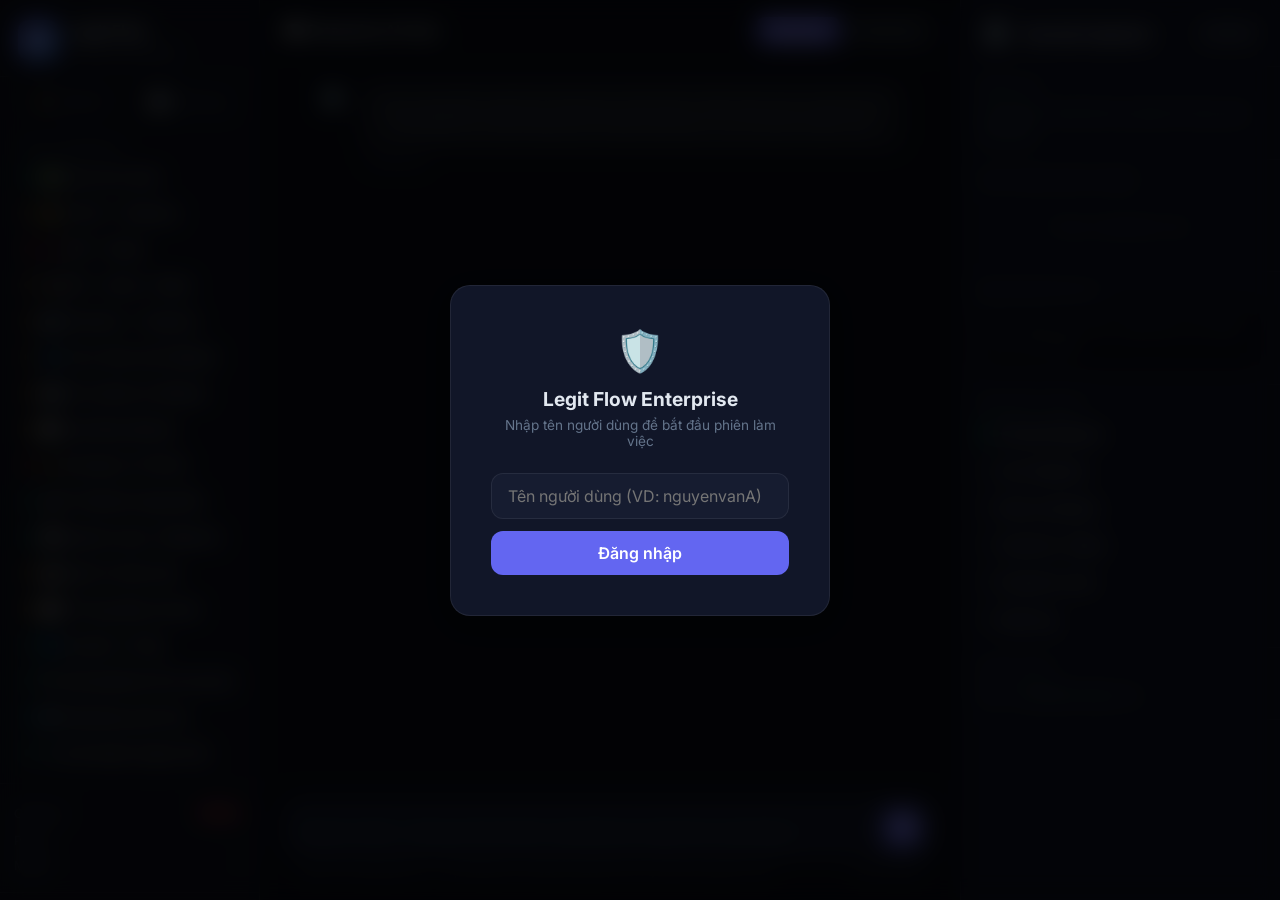
==== commit 8a91962c: "feat: false positive filtering + edge-case scenarios Detector improvements (l1_regex.go): - Bank acc" ====
--- a/demo/app/index.html
+++ b/demo/app/index.html
@@ -1029,15 +1029,25 @@
   <script>
     // ── Scenarios ─────────────────────────────
     const scenarios = [
+      // ── Core Actions ──
       { id: 'safe', title: '✅ Câu hỏi an toàn', mode: 'standard', category: 'allow', prompt: 'Giải thích cách quantum computing hoạt động.' },
       { id: 'cccd', title: '🔐 CCCD → Tokenize', mode: 'standard', category: 'tokenize', prompt: 'Xin chào, CCCD của tôi là 079090123456.' },
       { id: 'jwt', title: '🚫 JWT → Block', mode: 'standard', category: 'block', prompt: 'Token xác thực: eyJhbGciOiJIUzI1NiIsInR5cCI6IkpXVCJ9.eyJzdWIiOiIxMjM0NTY3ODkwIn0.SflKxwRJSMeKKF2QT4fwpMeJf36POk6yJV_adQssw5c' },
       { id: 'phone', title: '🎭 SĐT + Email → Mask', mode: 'standard', category: 'mask', prompt: 'Liên hệ tôi qua SĐT 0901234567 hoặc email nguyen.van.a@company.vn' },
       { id: 'bank', title: '🏦 Tài khoản → Tokenize', mode: 'standard', category: 'tokenize', prompt: 'Chuyển tiền vào STK 1234567890123456 ngân hàng VCB chi nhánh Hà Nội.' },
+      // ── Enterprise Use Cases ──
       { id: 'hr', title: '👤 Hồ sơ nhân viên (Mixed)', mode: 'standard', category: 'tokenize', prompt: 'Phân tích hồ sơ nhân viên: Nguyễn Văn A, CCCD 079090123456, SĐT 0901234567, email nguyenvana@company.vn. Đánh giá năng lực Q1/2026.' },
       { id: 'medical', title: '🏥 Hồ sơ bệnh án (Mixed)', mode: 'standard', category: 'tokenize', prompt: 'Tóm tắt bệnh án: Bệnh nhân Trần Thị B, CCCD 038090654321, SĐT 0987654321. Chẩn đoán: viêm phổi. Cần kê đơn thuốc phù hợp.' },
       { id: 'contract', title: '📝 Hợp đồng (Mixed)', mode: 'standard', category: 'tokenize', prompt: 'Soạn hợp đồng lao động cho ông Lê Văn C, CCCD 025190789012, STK 9876543210123456 tại Techcombank. Mức lương 25 triệu/tháng.' },
       { id: 'multi', title: '⚡ All Actions (T+M+B)', mode: 'standard', category: 'block', prompt: 'NV001: CCCD 012345678901, SĐT 0912345678, email pham.d@corp.vn, STK 1111222233334444. Token: eyJhbGciOiJIUzI1NiJ9.eyJ1c2VyIjoiYWRtaW4ifQ.abc123' },
+      // ── Edge Cases & False Positives ──
+      { id: 'fp-numbers', title: '⚠ FP: Mã đơn hàng & tiền', mode: 'standard', category: 'allow', prompt: 'Mã đơn hàng: DH-123456789. Tổng doanh thu Q1: 999,123,456,000 VND. Mã giao dịch: TXN-87654321. Số lượng sản phẩm: 15000 cái. Timestamp: 1711891200.' },
+      { id: 'fp-random', title: '🎲 Random Input / Gibberish', mode: 'standard', category: 'allow', prompt: 'asdkfjh 12345 qwerty !@#$%^&*() hello world 098765 foo bar baz testing 1 2 3. Một hai ba bốn năm sáu bảy tám chín mười.' },
+      { id: 'bulk', title: '📋 Batch 10 nhân viên', mode: 'standard', category: 'tokenize', prompt: 'Danh sách NV:\n1. Nguyễn A - CCCD 079090111111 - SĐT 0901111111 - a@co.vn\n2. Trần B - CCCD 079090222222 - SĐT 0902222222 - b@co.vn\n3. Lê C - CCCD 079090333333 - SĐT 0903333333 - c@co.vn\n4. Phạm D - CCCD 079090444444 - SĐT 0904444444 - d@co.vn\n5. Hoàng E - CCCD 079090555555 - SĐT 0905555555 - e@co.vn\n6. Vũ F - CCCD 079090666666 - SĐT 0906666666 - f@co.vn\n7. Đặng G - CCCD 079090777777 - SĐT 0907777777 - g@co.vn\n8. Bùi H - CCCD 079090888888 - SĐT 0908888888 - h@co.vn\n9. Đỗ I - CCCD 079090999999 - SĐT 0909999999 - i@co.vn\n10. Mai K - CCCD 079090101010 - SĐT 0901010101 - k@co.vn' },
+      { id: 'paragraph', title: '📝 PII trong đoạn văn dài', mode: 'standard', category: 'tokenize', prompt: 'Kính gửi Ban Giám Đốc, tôi là Nguyễn Văn X (CCCD: 079090123456), hiện đang công tác tại phòng IT. Xin gửi báo cáo tài chính: tổng chi phí dự án 850 triệu VND, đã thanh toán qua STK 5678901234567890 tại Vietcombank. Mọi thắc mắc xin liên hệ SĐT 0912345678 hoặc email nguyenx@company.vn. Trân trọng.' },
+      { id: 'unicode', title: '🌐 Unicode + Emoji', mode: 'standard', category: 'allow', prompt: '🎉 Chúc mừng năm mới 2026! 🧧💰 Tôi muốn hỏi về sản phẩm ABC-123 và dịch vụ XYZ-456. Giá niêm yết: ¥12,500 / €9,999 / ₫250,000. Không có PII ở đây 😊.' },
+      { id: 'borderline', title: '🔍 Số borderline (9-12 chữ số)', mode: 'standard', category: 'allow', prompt: 'Mã ZIP: 70000. Số hóa đơn: 2026032512345. Mã bưu kiện: VN123456789VN. Số container: MSKU1234567. Mã vạch: 8935049000134. Population: 98000000.' },
+      // ── Security Tests ──
       { id: 'stream', title: '🌊 Streaming Leak Test', mode: 'stream', category: 'stream', prompt: 'Kiểm thử streaming output guard: hãy mô phỏng một phản hồi có chứa thông tin nhạy cảm.' },
       { id: 'export', title: '🔧 Tool Guard: Export CSV', mode: 'standard', category: 'allow', prompt: 'Xuất danh sách nhân viên ra file CSV để gửi cho phòng kế toán.' }
     ];
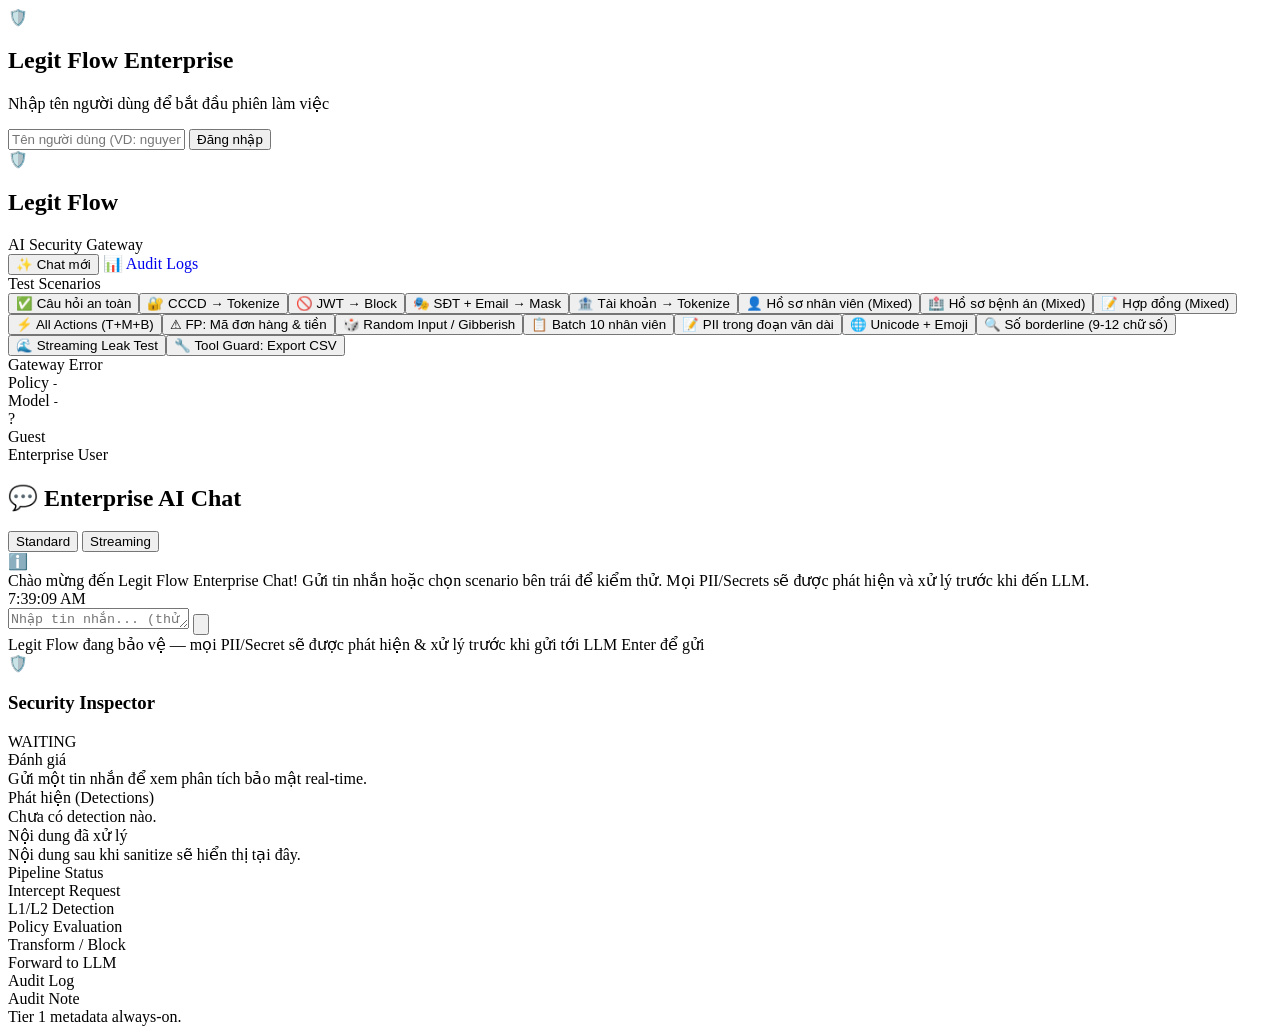
==== commit 5a46e855: "style: premium UI redesign with glassmorphism and Outfit/Inter fonts Extracted massive inline CSS to" ====
--- a/demo/app/index.html
+++ b/demo/app/index.html
@@ -7,875 +7,7 @@
   <title>Legit Flow — Enterprise AI Chat</title>
   <link rel="preconnect" href="https://fonts.googleapis.com">
   <link href="https://fonts.googleapis.com/css2?family=Inter:wght@400;500;600;700;800&display=swap" rel="stylesheet">
-  <style>
-    :root {
-      --bg: #0a0e1a;
-      --bg-sidebar: #0f1320;
-      --bg-panel: #111628;
-      --bg-chat: #0d1121;
-      --bg-input: #161c30;
-      --bg-hover: rgba(255, 255, 255, 0.04);
-      --surface: rgba(255, 255, 255, 0.06);
-      --surface-strong: rgba(255, 255, 255, 0.09);
-      --border: rgba(255, 255, 255, 0.07);
-      --border-focus: rgba(99, 130, 255, 0.4);
-      --text: #e2e8f0;
-      --text-muted: #64748b;
-      --text-dim: #475569;
-      --primary: #6366f1;
-      --primary-soft: rgba(99, 102, 241, 0.15);
-      --blue: #3b82f6;
-      --blue-soft: rgba(59, 130, 246, 0.12);
-      --green: #10b981;
-      --green-soft: rgba(16, 185, 129, 0.12);
-      --amber: #f59e0b;
-      --amber-soft: rgba(245, 158, 11, 0.12);
-      --red: #ef4444;
-      --red-soft: rgba(239, 68, 68, 0.12);
-      --cyan: #06b6d4;
-      --cyan-soft: rgba(6, 182, 212, 0.12);
-      --radius: 12px;
-      --radius-lg: 16px;
-      --radius-xl: 20px;
-      --shadow: 0 8px 32px rgba(0, 0, 0, 0.3);
-    }
-
-    * {
-      box-sizing: border-box;
-      margin: 0;
-      padding: 0;
-    }
-
-    html,
-    body {
-      height: 100%;
-      overflow: hidden;
-    }
-
-    body {
-      font-family: 'Inter', -apple-system, sans-serif;
-      background: var(--bg);
-      color: var(--text);
-      display: flex;
-    }
-
-    /* ── Auth Modal ─────────────────────────── */
-    .auth-overlay {
-      position: fixed;
-      inset: 0;
-      z-index: 1000;
-      background: rgba(0, 0, 0, 0.8);
-      backdrop-filter: blur(12px);
-      display: flex;
-      align-items: center;
-      justify-content: center;
-    }
-
-    .auth-overlay[hidden] {
-      display: none;
-    }
-
-    .auth-card {
-      background: var(--bg-panel);
-      border: 1px solid var(--border);
-      border-radius: var(--radius-xl);
-      padding: 40px;
-      width: 380px;
-      text-align: center;
-      box-shadow: var(--shadow);
-    }
-
-    .auth-card .logo {
-      font-size: 2.5rem;
-      margin-bottom: 12px;
-    }
-
-    .auth-card h2 {
-      font-size: 1.2rem;
-      margin-bottom: 6px;
-    }
-
-    .auth-card p {
-      color: var(--text-muted);
-      font-size: 0.85rem;
-      margin-bottom: 24px;
-    }
-
-    .auth-card input {
-      width: 100%;
-      padding: 12px 16px;
-      border-radius: var(--radius);
-      border: 1px solid var(--border);
-      background: var(--bg-input);
-      color: var(--text);
-      font: inherit;
-      outline: none;
-      margin-bottom: 12px;
-    }
-
-    .auth-card input:focus {
-      border-color: var(--primary);
-    }
-
-    .auth-card button {
-      width: 100%;
-      padding: 12px;
-      border: none;
-      border-radius: var(--radius);
-      background: var(--primary);
-      color: #fff;
-      font: inherit;
-      font-weight: 600;
-      cursor: pointer;
-      transition: opacity .2s;
-    }
-
-    .auth-card button:hover {
-      opacity: 0.9;
-    }
-
-    /* ── Sidebar ────────────────────────────── */
-    .sidebar {
-      width: 260px;
-      min-width: 260px;
-      background: var(--bg-sidebar);
-      border-right: 1px solid var(--border);
-      display: flex;
-      flex-direction: column;
-      overflow-y: auto;
-    }
-
-    .sidebar-brand {
-      padding: 20px 18px 16px;
-      border-bottom: 1px solid var(--border);
-      display: flex;
-      align-items: center;
-      gap: 12px;
-    }
-
-    .sidebar-brand .icon {
-      width: 40px;
-      height: 40px;
-      border-radius: 10px;
-      flex-shrink: 0;
-      background: linear-gradient(135deg, #6366f1, #3b82f6);
-      display: grid;
-      place-items: center;
-      font-size: 1.1rem;
-      color: #fff;
-    }
-
-    .sidebar-brand .text h1 {
-      font-size: 0.95rem;
-      font-weight: 700;
-    }
-
-    .sidebar-brand .text span {
-      font-size: 0.72rem;
-      color: var(--text-muted);
-    }
-
-    .sidebar-section {
-      padding: 12px;
-    }
-
-    .sidebar-label {
-      padding: 4px 8px;
-      font-size: 0.65rem;
-      font-weight: 700;
-      letter-spacing: 0.1em;
-      text-transform: uppercase;
-      color: var(--text-dim);
-    }
-
-    .scenario-item {
-      display: flex;
-      align-items: center;
-      gap: 10px;
-      padding: 10px 12px;
-      border-radius: var(--radius);
-      cursor: pointer;
-      border: none;
-      background: transparent;
-      color: var(--text);
-      font: inherit;
-      font-size: 0.82rem;
-      width: 100%;
-      text-align: left;
-      transition: background .15s;
-    }
-
-    .scenario-item:hover {
-      background: var(--bg-hover);
-    }
-
-    .scenario-item .dot {
-      width: 8px;
-      height: 8px;
-      border-radius: 50%;
-      flex-shrink: 0;
-    }
-
-    .scenario-item .dot.block {
-      background: var(--red);
-    }
-
-    .scenario-item .dot.mask,
-    .scenario-item .dot.tokenize {
-      background: var(--amber);
-    }
-
-    .scenario-item .dot.allow {
-      background: var(--green);
-    }
-
-    .scenario-item .dot.stream {
-      background: var(--cyan);
-    }
-
-    .scenario-item span {
-      white-space: nowrap;
-      overflow: hidden;
-      text-overflow: ellipsis;
-    }
-
-    .sidebar-status {
-      margin-top: auto;
-      padding: 14px;
-      border-top: 1px solid var(--border);
-    }
-
-    .status-row {
-      display: flex;
-      justify-content: space-between;
-      align-items: center;
-      padding: 5px 0;
-      font-size: 0.78rem;
-    }
-
-    .status-row .label {
-      color: var(--text-muted);
-    }
-
-    .status-pill {
-      padding: 3px 8px;
-      border-radius: 99px;
-      font-size: 0.68rem;
-      font-weight: 700;
-      text-transform: uppercase;
-    }
-
-    .status-pill.ok {
-      background: var(--green-soft);
-      color: var(--green);
-    }
-
-    .status-pill.warn {
-      background: var(--amber-soft);
-      color: var(--amber);
-    }
-
-    .status-pill.err {
-      background: var(--red-soft);
-      color: var(--red);
-    }
-
-    .sidebar-user {
-      padding: 14px;
-      border-top: 1px solid var(--border);
-      display: flex;
-      align-items: center;
-      gap: 10px;
-    }
-
-    .user-avatar {
-      width: 32px;
-      height: 32px;
-      border-radius: 8px;
-      background: linear-gradient(135deg, var(--green), var(--blue));
-      display: grid;
-      place-items: center;
-      font-size: 0.75rem;
-      font-weight: 800;
-      color: #fff;
-      flex-shrink: 0;
-    }
-
-    .user-info {
-      min-width: 0;
-    }
-
-    .user-info .name {
-      font-size: 0.82rem;
-      font-weight: 600;
-      white-space: nowrap;
-      overflow: hidden;
-      text-overflow: ellipsis;
-    }
-
-    .user-info .role {
-      font-size: 0.7rem;
-      color: var(--text-muted);
-    }
-
-    .sidebar-nav {
-      padding: 8px 12px;
-      display: flex;
-      gap: 6px;
-    }
-
-    .nav-btn {
-      flex: 1;
-      padding: 8px;
-      border-radius: var(--radius);
-      border: 1px solid var(--border);
-      background: transparent;
-      color: var(--text-muted);
-      font: inherit;
-      font-size: 0.75rem;
-      cursor: pointer;
-      display: flex;
-      align-items: center;
-      justify-content: center;
-      gap: 4px;
-      transition: background .15s, color .15s;
-    }
-
-    .nav-btn:hover {
-      background: var(--surface);
-      color: var(--text);
-    }
-
-    /* ── Main Chat Area ─────────────────────── */
-    .main {
-      flex: 1;
-      display: flex;
-      flex-direction: column;
-      min-width: 0;
-    }
-
-    .chat-header {
-      padding: 14px 24px;
-      border-bottom: 1px solid var(--border);
-      display: flex;
-      justify-content: space-between;
-      align-items: center;
-    }
-
-    .chat-header h2 {
-      font-size: 0.95rem;
-      font-weight: 600;
-    }
-
-    .chat-header .mode-bar {
-      display: flex;
-      gap: 4px;
-      padding: 3px;
-      background: var(--surface);
-      border-radius: var(--radius);
-    }
-
-    .mode-btn {
-      padding: 6px 14px;
-      border: none;
-      border-radius: 8px;
-      background: transparent;
-      color: var(--text-muted);
-      font: inherit;
-      font-size: 0.78rem;
-      font-weight: 600;
-      cursor: pointer;
-      transition: all .15s;
-    }
-
-    .mode-btn.active {
-      background: var(--primary);
-      color: #fff;
-    }
-
-    .chat-messages {
-      flex: 1;
-      overflow-y: auto;
-      padding: 20px 24px;
-      display: flex;
-      flex-direction: column;
-      gap: 16px;
-    }
-
-    /* Message Bubbles */
-    .msg {
-      display: flex;
-      gap: 10px;
-      max-width: 85%;
-      animation: fadeIn .3s ease;
-    }
-
-    .msg.user {
-      align-self: flex-end;
-      flex-direction: row-reverse;
-    }
-
-    .msg.assistant {
-      align-self: flex-start;
-    }
-
-    .msg.system {
-      align-self: center;
-      max-width: 90%;
-    }
-
-    .msg-avatar {
-      width: 32px;
-      height: 32px;
-      border-radius: 8px;
-      flex-shrink: 0;
-      display: grid;
-      place-items: center;
-      font-size: 0.85rem;
-    }
-
-    .msg.user .msg-avatar {
-      background: linear-gradient(135deg, var(--primary), var(--blue));
-      color: #fff;
-    }
-
-    .msg.assistant .msg-avatar {
-      background: var(--surface-strong);
-      color: var(--text);
-      font-size: 1rem;
-    }
-
-    .msg-content {
-      min-width: 0;
-    }
-
-    .msg-bubble {
-      padding: 12px 16px;
-      border-radius: 14px;
-      font-size: 0.88rem;
-      line-height: 1.6;
-      position: relative;
-    }
-
-    .msg.user .msg-bubble {
-      background: linear-gradient(135deg, #4f46e5, #6366f1);
-      color: #fff;
-      border-bottom-right-radius: 4px;
-    }
-
-    .msg.assistant .msg-bubble {
-      background: var(--surface-strong);
-      border: 1px solid var(--border);
-      border-bottom-left-radius: 4px;
-    }
-
-    .msg.system .msg-bubble {
-      background: var(--surface);
-      border: 1px solid var(--border);
-      text-align: center;
-      color: var(--text-muted);
-      font-size: 0.82rem;
-    }
-
-    .msg-bubble.blocked {
-      background: linear-gradient(135deg, rgba(239, 68, 68, 0.2), rgba(239, 68, 68, 0.08)) !important;
-      border: 1px solid rgba(239, 68, 68, 0.3) !important;
-      color: var(--text) !important;
-    }
-
-    .msg-bubble.guarded {
-      background: linear-gradient(135deg, rgba(245, 158, 11, 0.15), rgba(245, 158, 11, 0.05)) !important;
-      border: 1px solid rgba(245, 158, 11, 0.25) !important;
-      color: var(--text) !important;
-    }
-
-    .msg-meta {
-      display: flex;
-      align-items: center;
-      gap: 8px;
-      margin-top: 6px;
-      font-size: 0.72rem;
-      color: var(--text-dim);
-      padding: 0 4px;
-    }
-
-    .msg.user .msg-meta {
-      justify-content: flex-end;
-    }
-
-    .security-badge {
-      display: inline-flex;
-      align-items: center;
-      gap: 3px;
-      padding: 2px 7px;
-      border-radius: 99px;
-      font-size: 0.65rem;
-      font-weight: 700;
-    }
-
-    .security-badge.safe {
-      background: var(--green-soft);
-      color: var(--green);
-    }
-
-    .security-badge.masked {
-      background: var(--amber-soft);
-      color: var(--amber);
-    }
-
-    .security-badge.blocked {
-      background: var(--red-soft);
-      color: var(--red);
-    }
-
-    .security-badge.tokenized {
-      background: var(--cyan-soft);
-      color: var(--cyan);
-    }
-
-    .sanitized-note {
-      margin-top: 6px;
-      padding: 8px 12px;
-      background: rgba(99, 102, 241, 0.08);
-      border: 1px solid rgba(99, 102, 241, 0.15);
-      border-radius: 8px;
-      font-size: 0.78rem;
-      color: var(--text-muted);
-      font-family: 'Courier New', monospace;
-    }
-
-    /* Input Area */
-    .chat-input {
-      padding: 16px 24px;
-      border-top: 1px solid var(--border);
-    }
-
-    .input-wrap {
-      display: flex;
-      align-items: flex-end;
-      gap: 10px;
-      background: var(--bg-input);
-      border: 1px solid var(--border);
-      border-radius: var(--radius-lg);
-      padding: 10px 14px;
-      transition: border-color .2s;
-    }
-
-    .input-wrap:focus-within {
-      border-color: var(--border-focus);
-    }
-
-    .input-wrap textarea {
-      flex: 1;
-      resize: none;
-      border: none;
-      outline: none;
-      background: transparent;
-      color: var(--text);
-      font: inherit;
-      font-size: 0.9rem;
-      line-height: 1.5;
-      max-height: 150px;
-      min-height: 24px;
-    }
-
-    .input-wrap textarea::placeholder {
-      color: var(--text-dim);
-    }
-
-    .send-btn {
-      width: 38px;
-      height: 38px;
-      border-radius: 10px;
-      border: none;
-      background: var(--primary);
-      color: #fff;
-      cursor: pointer;
-      display: grid;
-      place-items: center;
-      flex-shrink: 0;
-      transition: opacity .2s, transform .1s;
-    }
-
-    .send-btn:hover {
-      opacity: 0.9;
-    }
-
-    .send-btn:active {
-      transform: scale(0.95);
-    }
-
-    .send-btn:disabled {
-      opacity: 0.4;
-      cursor: not-allowed;
-    }
-
-    .send-btn svg {
-      width: 18px;
-      height: 18px;
-    }
-
-    .input-hint {
-      padding: 6px 14px;
-      font-size: 0.72rem;
-      color: var(--text-dim);
-      display: flex;
-      justify-content: space-between;
-    }
-
-    /* ── Security Panel (Right) ─────────────── */
-    .security-panel {
-      width: 320px;
-      min-width: 320px;
-      background: var(--bg-panel);
-      border-left: 1px solid var(--border);
-      display: flex;
-      flex-direction: column;
-      overflow-y: auto;
-    }
-
-    .panel-header {
-      padding: 16px 18px;
-      border-bottom: 1px solid var(--border);
-      display: flex;
-      align-items: center;
-      gap: 10px;
-    }
-
-    .panel-header .shield {
-      width: 34px;
-      height: 34px;
-      border-radius: 10px;
-      display: grid;
-      place-items: center;
-      font-size: 1.1rem;
-    }
-
-    .panel-header .shield[data-tone="allow"] {
-      background: var(--green-soft);
-    }
-
-    .panel-header .shield[data-tone="mask"] {
-      background: var(--amber-soft);
-    }
-
-    .panel-header .shield[data-tone="tokenize"] {
-      background: var(--cyan-soft);
-    }
-
-    .panel-header .shield[data-tone="block"] {
-      background: var(--red-soft);
-    }
-
-    .panel-header .shield[data-tone="neutral"] {
-      background: var(--surface);
-    }
-
-    .panel-header h3 {
-      font-size: 0.9rem;
-      font-weight: 700;
-    }
-
-    .panel-header .action-tag {
-      margin-left: auto;
-      padding: 4px 10px;
-      border-radius: 99px;
-      font-size: 0.68rem;
-      font-weight: 700;
-      text-transform: uppercase;
-    }
-
-    .panel-section {
-      padding: 14px 18px;
-      border-bottom: 1px solid var(--border);
-    }
-
-    .panel-section-title {
-      font-size: 0.68rem;
-      font-weight: 700;
-      color: var(--text-dim);
-      letter-spacing: 0.08em;
-      text-transform: uppercase;
-      margin-bottom: 8px;
-    }
-
-    .panel-text {
-      font-size: 0.82rem;
-      color: var(--text-muted);
-      line-height: 1.6;
-    }
-
-    /* Detection Chips */
-    .det-item {
-      display: flex;
-      align-items: center;
-      gap: 8px;
-      padding: 8px 10px;
-      border-radius: var(--radius);
-      background: var(--surface);
-      margin-bottom: 6px;
-    }
-
-    .det-dot {
-      width: 8px;
-      height: 8px;
-      border-radius: 50%;
-      flex-shrink: 0;
-    }
-
-    .det-dot.restricted {
-      background: var(--red);
-    }
-
-    .det-dot.confidential {
-      background: var(--amber);
-    }
-
-    .det-dot.internal {
-      background: var(--blue);
-    }
-
-    .det-info {
-      flex: 1;
-      min-width: 0;
-    }
-
-    .det-info strong {
-      display: block;
-      font-size: 0.8rem;
-    }
-
-    .det-info span {
-      font-size: 0.72rem;
-      color: var(--text-muted);
-    }
-
-    .det-action {
-      padding: 2px 7px;
-      border-radius: 4px;
-      font-size: 0.65rem;
-      font-weight: 700;
-      text-transform: uppercase;
-      flex-shrink: 0;
-    }
-
-    .det-action.block {
-      background: var(--red-soft);
-      color: var(--red);
-    }
-
-    .det-action.mask {
-      background: var(--amber-soft);
-      color: var(--amber);
-    }
-
-    .det-action.tokenize {
-      background: var(--cyan-soft);
-      color: var(--cyan);
-    }
-
-    .det-action.allow {
-      background: var(--green-soft);
-      color: var(--green);
-    }
-
-    /* Sanitized Preview */
-    .sanitized-box {
-      padding: 10px 12px;
-      border-radius: var(--radius);
-      background: rgba(0, 0, 0, 0.3);
-      border: 1px solid var(--border);
-      font-family: 'Courier New', monospace;
-      font-size: 0.78rem;
-      line-height: 1.6;
-      color: var(--text-muted);
-      max-height: 120px;
-      overflow-y: auto;
-      word-break: break-word;
-    }
-
-    /* Pipeline Steps */
-    .pipeline-step {
-      display: flex;
-      align-items: center;
-      gap: 8px;
-      padding: 6px 0;
-      font-size: 0.8rem;
-    }
-
-    .pipeline-dot {
-      width: 10px;
-      height: 10px;
-      border-radius: 50%;
-      border: 2px solid var(--text-dim);
-      flex-shrink: 0;
-    }
-
-    .pipeline-step.active .pipeline-dot {
-      background: var(--green);
-      border-color: var(--green);
-    }
-
-    .pipeline-step.warn .pipeline-dot {
-      background: var(--amber);
-      border-color: var(--amber);
-    }
-
-    .pipeline-step.alert .pipeline-dot {
-      background: var(--red);
-      border-color: var(--red);
-    }
-
-    .pipeline-step.skipped {
-      opacity: 0.4;
-      text-decoration: line-through;
-    }
-
-    .pipeline-line {
-      width: 2px;
-      height: 10px;
-      background: var(--border);
-      margin-left: 4px;
-    }
-
-    .empty-panel {
-      padding: 20px;
-      text-align: center;
-      color: var(--text-dim);
-      font-size: 0.82rem;
-      line-height: 1.6;
-    }
-
-    @keyframes fadeIn {
-      from {
-        opacity: 0;
-        transform: translateY(8px);
-      }
-
-      to {
-        opacity: 1;
-        transform: translateY(0);
-      }
-    }
-
-    /* Scrollbar */
-    ::-webkit-scrollbar {
-      width: 6px;
-    }
-
-    ::-webkit-scrollbar-track {
-      background: transparent;
-    }
-
-    ::-webkit-scrollbar-thumb {
-      background: rgba(255, 255, 255, 0.1);
-      border-radius: 3px;
-    }
-
-    ::-webkit-scrollbar-thumb:hover {
-      background: rgba(255, 255, 255, 0.2);
-    }
-  </style>
+  <link rel="stylesheet" href="/style.css">
 </head>
 
 <body>
@@ -1324,4 +456,4 @@
   </script>
 </body>
 
-</html>+</html>
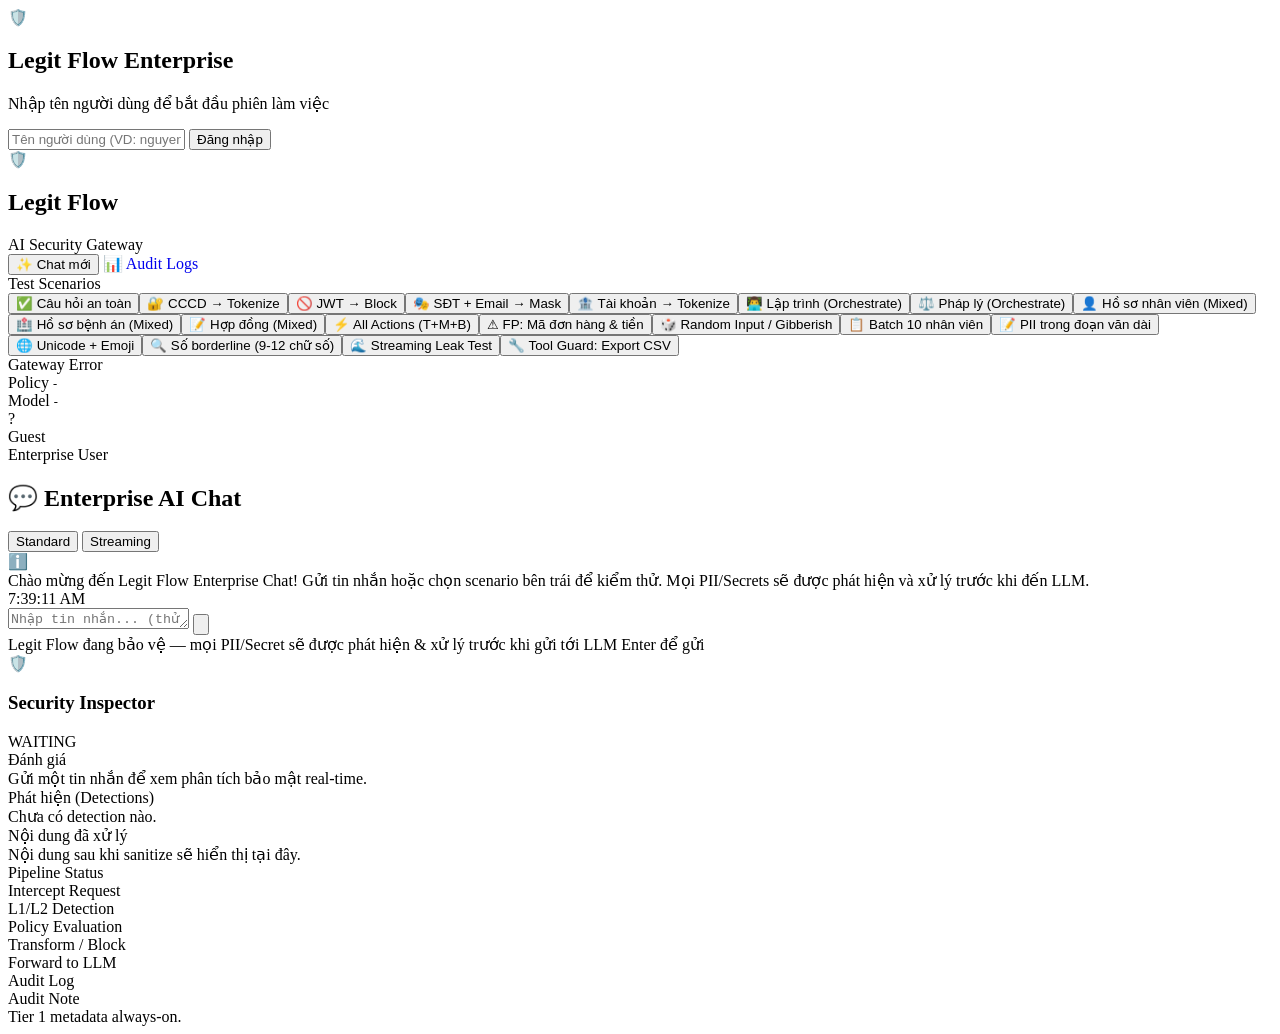
==== commit 7a960089: "feat: mock AI model orchestration based on prompt context - Gateway parses prompt and sets X-Routed-" ====
--- a/demo/app/index.html
+++ b/demo/app/index.html
@@ -168,6 +168,8 @@
       { id: 'phone', title: '🎭 SĐT + Email → Mask', mode: 'standard', category: 'mask', prompt: 'Liên hệ tôi qua SĐT 0901234567 hoặc email nguyen.van.a@company.vn' },
       { id: 'bank', title: '🏦 Tài khoản → Tokenize', mode: 'standard', category: 'tokenize', prompt: 'Chuyển tiền vào STK 1234567890123456 ngân hàng VCB chi nhánh Hà Nội.' },
       // ── Enterprise Use Cases ──
+      { id: 'coding', title: '👨‍💻 Lập trình (Orchestrate)', mode: 'standard', category: 'allow', prompt: 'Xin hàm tính Fibonacci bằng Rust.' },
+      { id: 'legal', title: '⚖️ Pháp lý (Orchestrate)', mode: 'standard', category: 'allow', prompt: 'Đánh giá rủi ro điều khoản bồi thường hợp đồng mua bán.' },
       { id: 'hr', title: '👤 Hồ sơ nhân viên (Mixed)', mode: 'standard', category: 'tokenize', prompt: 'Phân tích hồ sơ nhân viên: Nguyễn Văn A, CCCD 079090123456, SĐT 0901234567, email nguyenvana@company.vn. Đánh giá năng lực Q1/2026.' },
       { id: 'medical', title: '🏥 Hồ sơ bệnh án (Mixed)', mode: 'standard', category: 'tokenize', prompt: 'Tóm tắt bệnh án: Bệnh nhân Trần Thị B, CCCD 038090654321, SĐT 0987654321. Chẩn đoán: viêm phổi. Cần kê đơn thuốc phù hợp.' },
       { id: 'contract', title: '📝 Hợp đồng (Mixed)', mode: 'standard', category: 'tokenize', prompt: 'Soạn hợp đồng lao động cho ông Lê Văn C, CCCD 025190789012, STK 9876543210123456 tại Techcombank. Mức lương 25 triệu/tháng.' },
@@ -370,8 +372,13 @@
     }
 
     async function sendStandard(message) {
+      state.lastRoutedModel = null;
       const res = await fetch('/api/chat', { method: 'POST', headers: { 'Content-Type': 'application/json' }, body: JSON.stringify({ message, user_id: currentUser }) });
       const data = await res.json().catch(() => ({ reply: 'Error parsing response' }));
+      if (data.routed_model) {
+          modelText.textContent = data.routed_model;
+          state.lastRoutedModel = data.routed_model;
+      }
       addMsg({
         role: 'assistant', text: data.reply || 'No content.',
         blocked: !!data.blocked, requestId: data.request_id || '',
@@ -386,6 +393,12 @@
         const d = await res.json().catch(() => ({}));
         addMsg({ role: 'assistant', text: d.reply || d.error || 'Stream error', blocked: res.status === 403, securityLevel: res.status === 403 ? 'blocked' : 'safe', source: 'Stream' });
         return;
+      }
+      state.lastRoutedModel = null;
+      const routed = res.headers.get('x-routed-model');
+      if (routed) {
+          modelText.textContent = routed;
+          state.lastRoutedModel = routed;
       }
       const card = addMsg({ role: 'assistant', text: '', source: 'Streaming...' });
       const reader = res.body.getReader(), decoder = new TextDecoder();
@@ -419,7 +432,9 @@
         gatewayPill.textContent = s.gateway_ready ? 'Ready' : 'Offline';
         gatewayPill.className = `status-pill ${s.gateway_ready ? 'ok' : 'err'}`;
         policyText.textContent = [s.policy_name, s.policy_version].filter(Boolean).join(' ');
-        modelText.textContent = s.model || '-';
+        if (!state.lastRoutedModel) {
+            modelText.textContent = s.model || '-';
+        }
       } catch (e) {
         gatewayPill.textContent = 'Error';
         gatewayPill.className = 'status-pill err';
